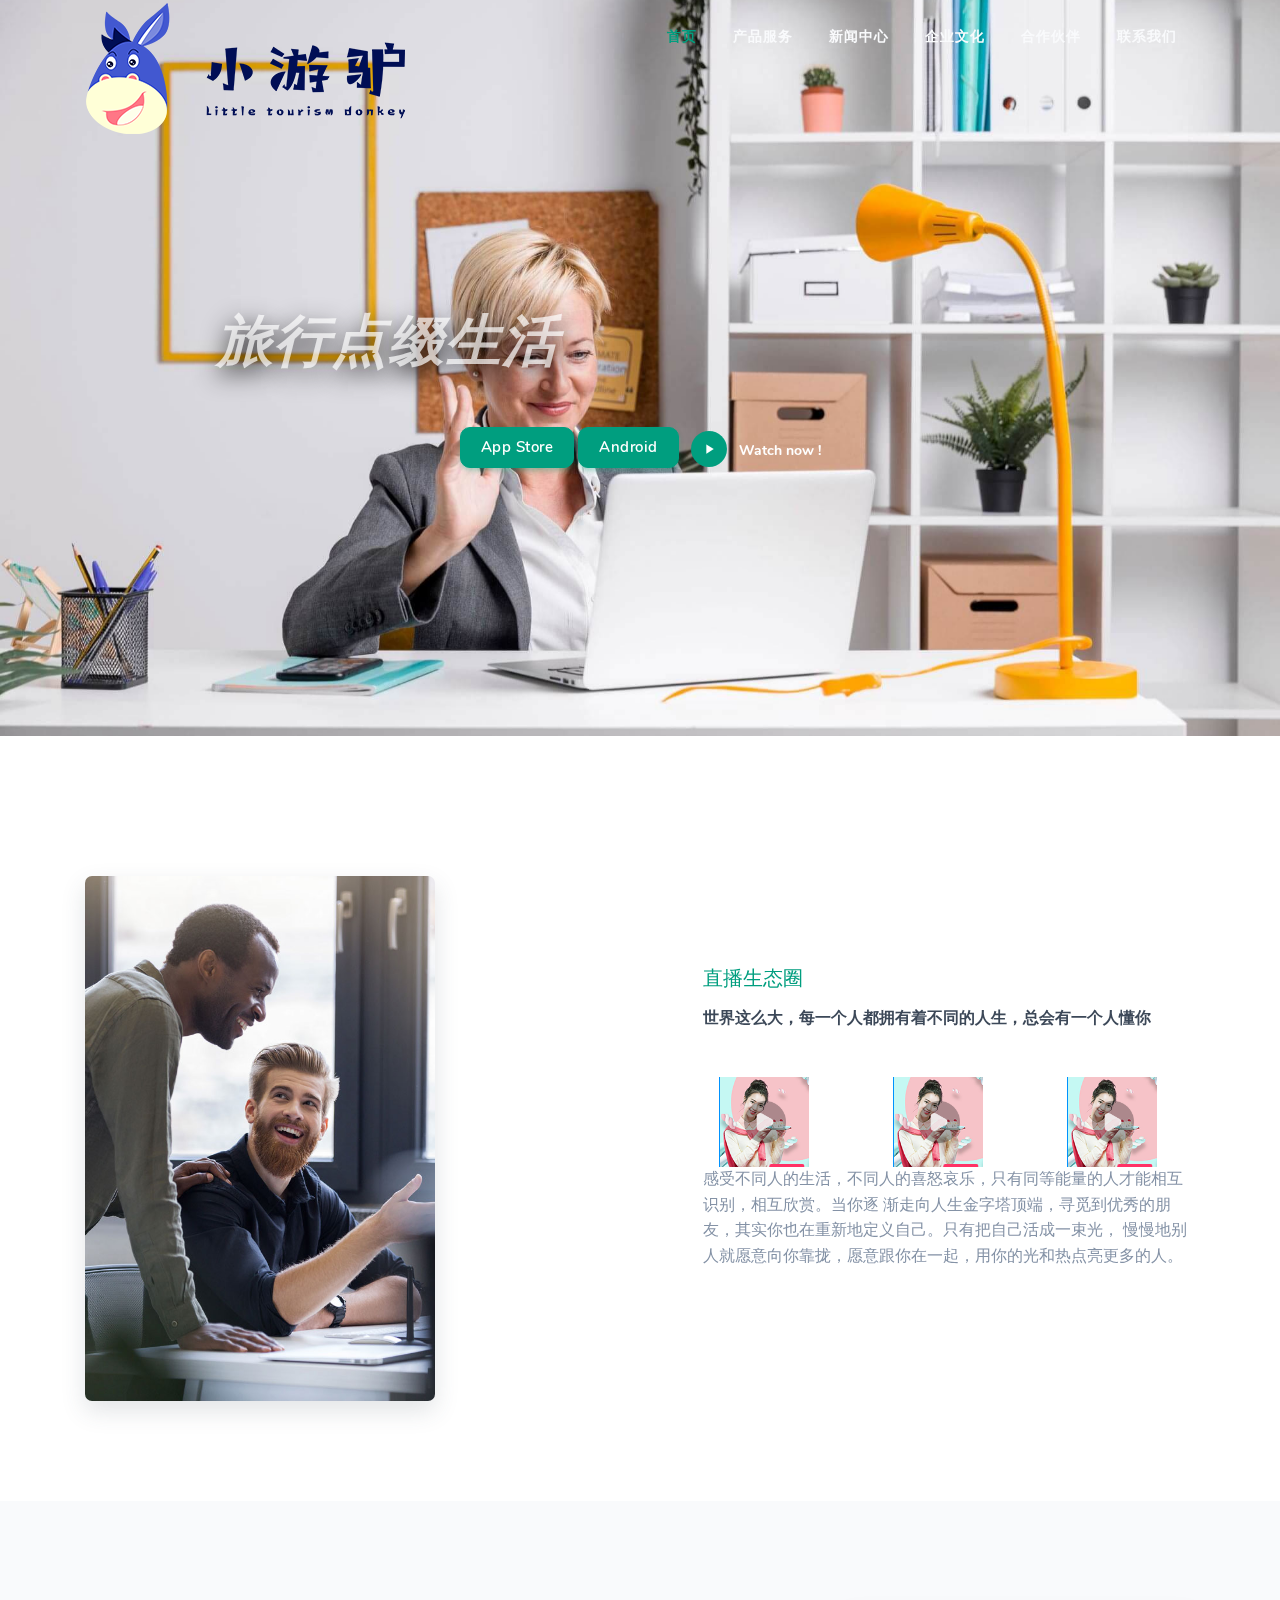
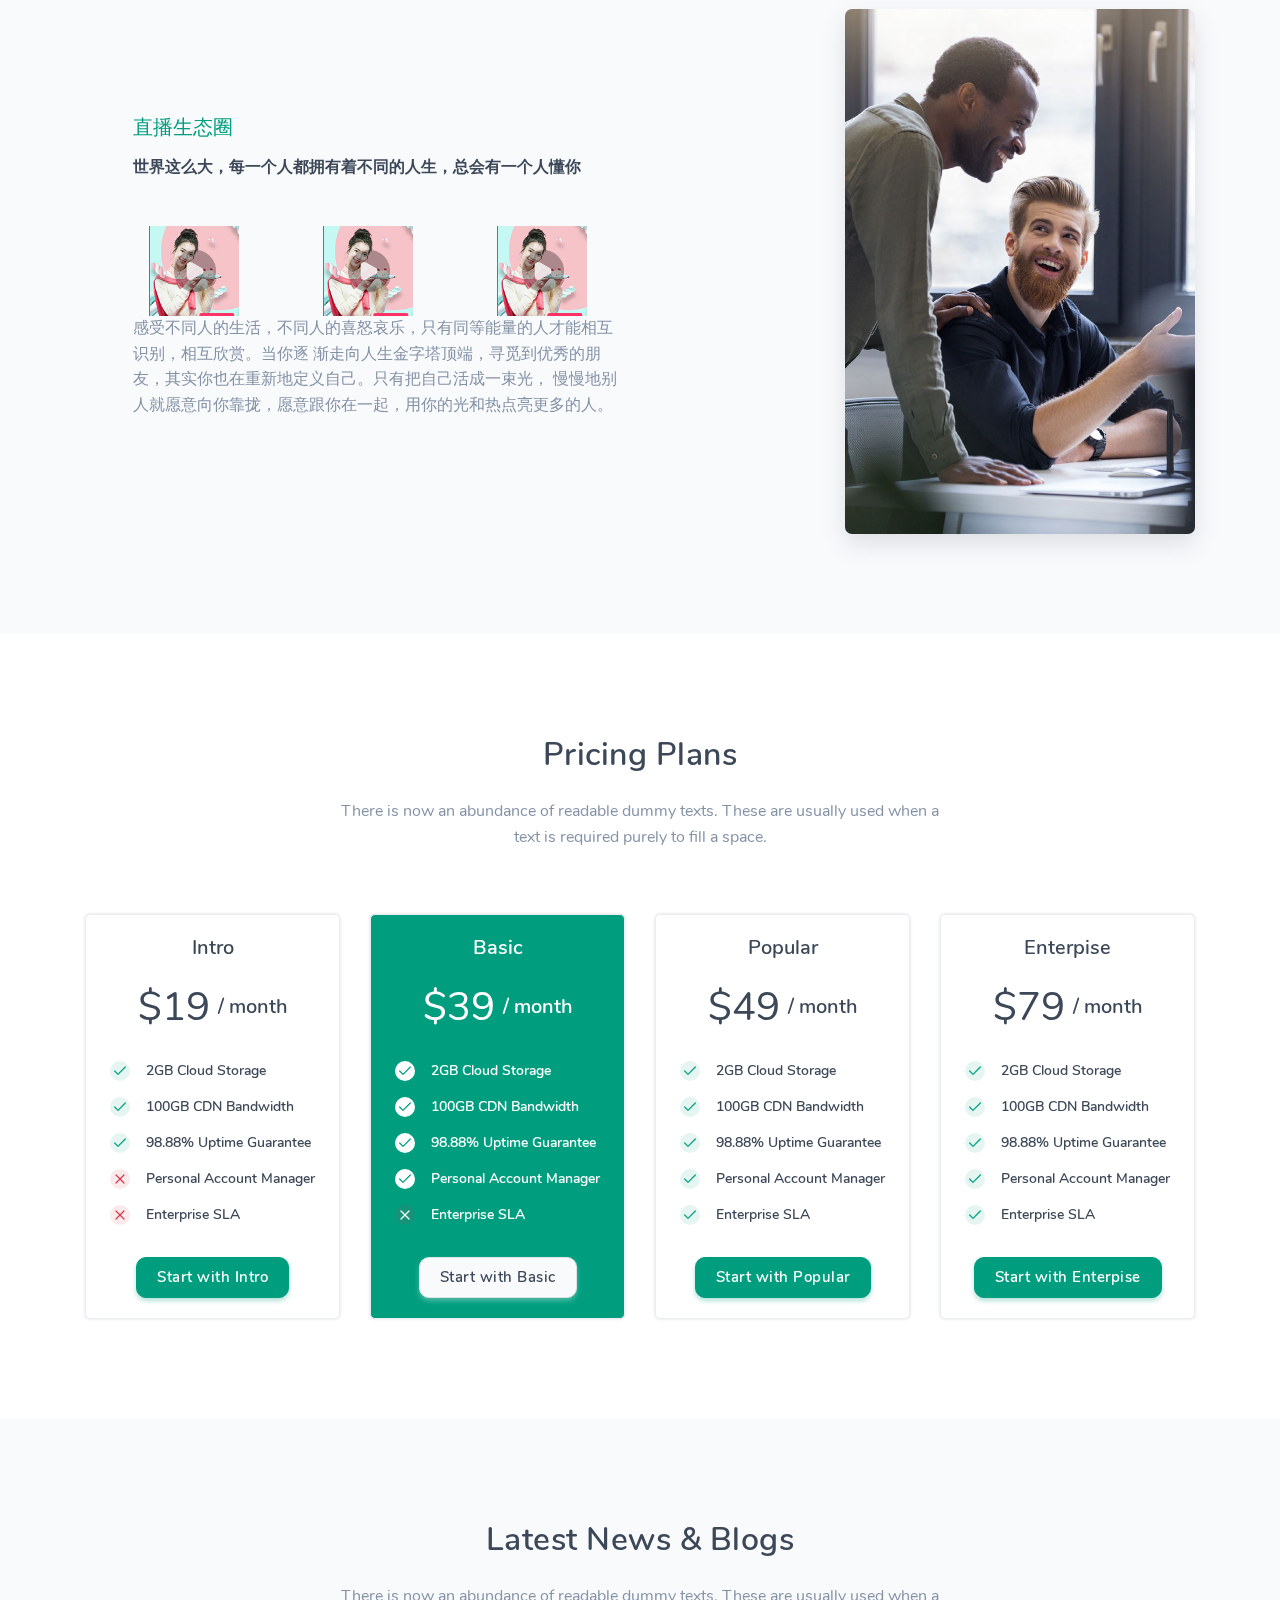
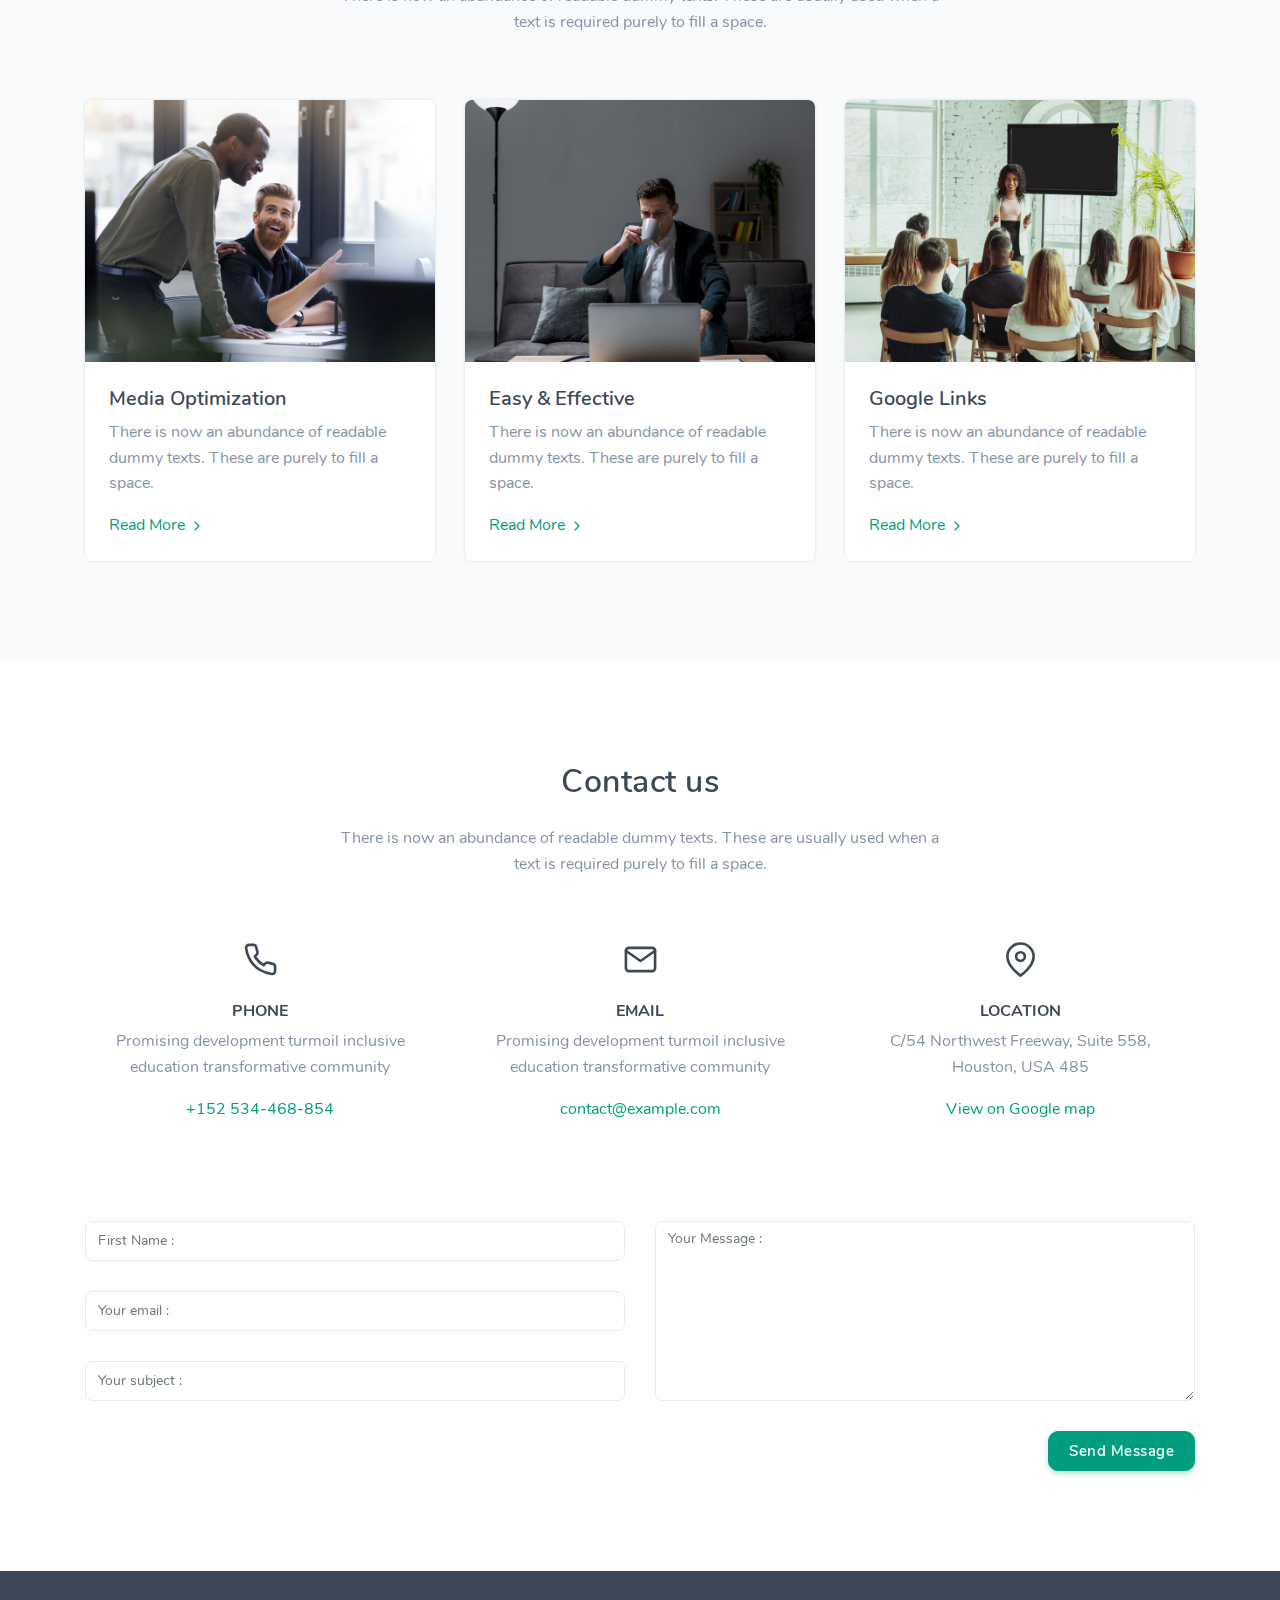
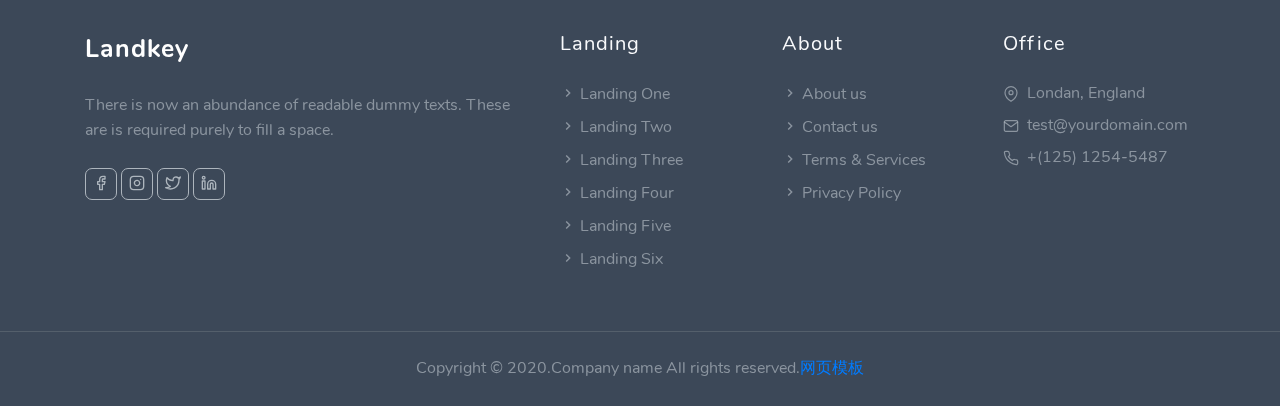
==== index.html @ 88330079 "init" ====
﻿<!DOCTYPE html>
<html lang="en">

<head>
<meta charset="utf-8" />
<title>Landkey</title>
<meta name="viewport" content="width=device-width, initial-scale=1.0">
<!-- favicon -->
<link rel="shortcut icon" href="images/favicon.ico">
<!-- Bootstrap css -->
<link href="static/css/bootstrap.min.css" rel="stylesheet" type="text/css" />
<!-- 图标库 -->
<link href="static/css/materialdesignicons.min.css" rel="stylesheet" type="text/css" />
<link rel="stylesheet" href="static/css/unicons.css" />
<!-- Pe7 Icon -->
<link rel="stylesheet" type="text/css" href="static/css/pe-icon-7.css">
<!-- Icons -->
<link href="static/css/magnific-popup.css" rel="stylesheet" type="text/css" />
<!-- Main css File -->
<link href="static/css/style.css" rel="stylesheet" type="text/css" />
<link href="static/css/default.css" rel="stylesheet" id="color-opt">

</head>

<body>
<!-- Navbar STart -->
<header id="topnav" class="defaultscroll sticky">
	<div class="container">
		<!-- Logo container-->
		<div>
			<a class="logo" href="index.html" target="_blank">
				<!-- Landkey -->
				<img src="static/images/logo@2x.png" alt="" srcset="">
			</a>
		</div>                 
		<!-- End Logo container-->
		<div class="menu-extras">
			<div class="menu-item">
				<!-- Mobile menu toggle-->
				<a class="navbar-toggle">
					<div class="lines">
						<span></span>
						<span></span>
						<span></span>
					</div>
				</a>
				<!-- End mobile menu toggle-->
			</div>
		</div>

		<div id="navigation">
			<!-- Navigation Menu-->   
			<ul class="navigation-menu nav-light">
				<li class="has-submenu active">
					<a href="#home">首页</a>
				</li>
				<li class="has-submenu">
					<a href="#service">产品服务</a>
				</li>
				<li class="has-submenu">
					<a href="#price">新闻中心</a>
				</li>
				<li class="has-submenu">
					<a href="#blog">企业文化</a>
				</li>
				<li class="has-submenu">
					<a href="#contact">合作伙伴</a>
				</li>
				<li class="has-submenu">
					<a href="#contact">联系我们</a>
				</li>
			</ul><!--end navigation menu-->
		</div><!--end navigation-->
	</div><!--end container-->
</header><!--end header-->
<!-- Navbar End -->

<!-- Start Home -->
<section class="bg-half-260 d-table w-100" data-jarallax='{"speed": 0.5}' style="background: url('static/images/bg5.jpg') center center;" id="home">
	<!-- <div class="bg-overlay"></div> -->
	<div class="container">
		<div class="row mt-5 justify-content-center">
			<div class="col-12">
				<div class="title-heading text-center text-white">
					<h4 class="display-4 letter-spacing font-weight-bold mb-3" style="width: 606px;
					height: 95px;
					font-size: 96px;
					font-family: Microsoft YaHei;
					font-weight: bold;
					font-style: italic;
					color: rgba(255, 255, 255, 0.7);
					text-shadow: 0px 8px 24px rgba(4, 0, 0, 0.85);">旅行点缀生活</h4>
					<!-- <p class="para-desc mx-auto" style="width: 606px;
					height: 95px;
					font-size: 96px;
					font-family: Microsoft YaHei;
					font-weight: bold;
					font-style: italic;
					color: rgba(255, 255, 255, 0.7);
					text-shadow: 0px 8px 24px rgba(4, 0, 0, 0.85);">旅行点缀生活</p> -->

					<div class="watch-video mt-4">
						<a href="#about" class="btn btn-primary mb-2" style="background-color: aqua;">App Store</a>
						<a href="#about" class="btn btn-primary mb-2">Android</a>
						<a href="#" class="video-play-icon watch text-white font-weight-bold mb-2 ml-2"><i class="mdi mdi-play play-icon-circle text-center d-inline-block mr-2 rounded-circle text-white position-relative play play-iconbar"></i> Watch now !</a>
					</div>
				</div>
			</div><!--end col-->
		</div><!--end row-->
	</div><!--end container-->
</section><!--end section-->
<!-- End Home -->



<!-- About Start -->
<section class="section" id="about">
	<div class="container">
		<div class="row align-items-center">
			<div class="col-lg-6 col-md-6 order-2 order-md-1 mt-4 pt-2 mt-sm-0 opt-sm-0">
				<div class="row align-items-center">
					<div class="col-lg-8 col-md-8 col-8">
						<div class="row">    
							<div class="col-lg-12 col-md-12 mt-4 pt-2">
								<div class="card work-desk rounded border-0 shadow-lg overflow-hidden">
									<img src="static/picture/ab02.jpg" class="img-fluid" alt="Image">
								</div>
							</div><!--end col-->
						</div><!--end row-->
					</div><!--end col-->


				</div><!--end row-->
			</div><!--end col-->

			<div class="col-lg-6 col-md-6 col-12 order-1 order-md-2">
				<div class="section-title ml-lg-5">
					<h5 class="text-primary font-weight-normal mb-3">直播生态圈</h5>
					<h6 class="mb-4">世界这么大，每一个人都拥有着不同的人生，总会有一个人懂你</h6>
					
					
					<div class="row align-items-center">
						<div class="col-lg-4 mt-4 ">
							<div class="media align-items-center">
								<img class="ml-3 mb-0" src="static/images/p1.png" alt="" srcset="">
							</div>
						</div>
						<div class="col-lg-4 mt-4 ">
							<div class="media align-items-center">
								<img class="ml-3 mb-0" src="static/images/p1.png" alt="" srcset="">
							</div>
						</div>
						<div class="col-lg-4 mt-4 ">
							<div class="media align-items-center">
								<img class="ml-3 mb-0" src="static/images/p1.png" alt="" srcset="">
							</div>
						</div>
					</div>
					<p class="text-muted mb-0">感受不同人的生活，不同人的喜怒哀乐，只有同等能量的人才能相互识别，相互欣赏。当你逐 渐走向人生金字塔顶端，寻觅到优秀的朋友，其实你也在重新地定义自己。只有把自己活成一束光， 慢慢地别人就愿意向你靠拢，愿意跟你在一起，用你的光和热点亮更多的人。</p>
				</div>
			</div><!--end col-->
		</div><!--enr row-->
	</div><!--end container-->
</section>
<!-- End About -->

<!-- Services Start -->
<section class="section bg-light" id="service">
	<div class="container">
		<div class="row align-items-center">
			<div class="col-lg-6 col-md-6 col-12 order-2 order-md-1">
				<div class="section-title ml-lg-5">
					<h5 class="text-primary font-weight-normal mb-3">直播生态圈</h5>
					<h6 class="mb-4">世界这么大，每一个人都拥有着不同的人生，总会有一个人懂你</h6>
					<div class="row align-items-center">
						<div class="col-lg-4 mt-4 ">
							<div class="media align-items-center">
								<img class="ml-3 mb-0" src="static/images/p1.png" alt="" srcset="">
							</div>
						</div>
						<div class="col-lg-4 mt-4 ">
							<div class="media align-items-center">
								<img class="ml-3 mb-0" src="static/images/p1.png" alt="" srcset="">
							</div>
						</div>
						<div class="col-lg-4 mt-4 ">
							<div class="media align-items-center">
								<img class="ml-3 mb-0" src="static/images/p1.png" alt="" srcset="">
							</div>
						</div>
					</div>
					<p class="text-muted mb-0">感受不同人的生活，不同人的喜怒哀乐，只有同等能量的人才能相互识别，相互欣赏。当你逐 渐走向人生金字塔顶端，寻觅到优秀的朋友，其实你也在重新地定义自己。只有把自己活成一束光， 慢慢地别人就愿意向你靠拢，愿意跟你在一起，用你的光和热点亮更多的人。</p>
				</div>
			</div><!--end col-->

			<div class="offset-2 col-lg-4 col-md-4 order-1 order-md-2 mt-4 pt-2 mt-sm-0 opt-sm-0">

				<div class="card work-desk rounded border-0 shadow-lg overflow-hidden">
					<img src="static/picture/ab02.jpg" class="img-fluid" alt="Image">
				</div>

			</div><!--end col-->
		</div><!--enr row-->
	</div><!--end container-->
</section><!--end section-->
<!-- Services End -->

<!-- Start Pricing -->
<section class="section" id="price">
	<div class="container">
		<div class="row justify-content-center">
			<div class="col-12">
				<div class="section-title text-center mb-4 pb-2">
					<h4 class="title mb-4">Pricing Plans</h4>
					<p class="text-muted para-desc mx-auto mb-0">There is now an abundance of readable dummy texts. These are usually used when a text is required purely to fill a space.</p>
				</div>
			</div><!--end col-->
		</div><!--end row-->

		<div class="row">
			<div class="col-lg-3 col-md-6 col-12 mt-4 pt-2" data-aos="fade-up" data-aos-delay="100">
				<div class="card card-body align-items-center shadow">

					<div class="text-center mb-1">
						<h5 class="mb-3">Intro</h5>
						<div class="d-flex align-items-center mb-1">
							<!--<span class="h5 mb-0 mr-2">$</span>-->
							<span class="display-5 mb-0 text-dark mr-2">$19</span>
							<span class="h5 align-self-center mb-0">/ month</span>
						</div>
					</div>
					<ul class="list-unstyled p-0">
						<li class="my-3">
							<div class="d-flex align-items-center">
								<div class="rounded-circle bg-success-alt check-icon text-center">
									<i data-feather="check" class="fea icon-sm text-primary font-weight-bold"></i>
								</div>
								<h6 class="mb-0 ml-3 font-14">2GB Cloud Storage</h6>
							</div>
						</li>
						<li class="my-3">
							<div class="d-flex align-items-center">
								<div class="rounded-circle bg-success-alt text-center">
									<i data-feather="check" class="fea icon-sm text-primary"></i>
								</div>
								<h6 class="mb-0 ml-3 font-14">100GB CDN Bandwidth</h6>
							</div>
						</li>
						<li class="my-3">
							<div class="d-flex align-items-center">
								<div class="rounded-circle bg-success-alt text-center">
									<i data-feather="check" class="fea icon-sm text-primary"></i>
								</div>
								<h6 class="mb-0 ml-3 font-14">98.88% Uptime Guarantee</h6>
							</div>
						</li>
						<li class="my-3 opacity-50">
							<div class="d-flex align-items-center">
								<div class="rounded-circle bg-danger-alt text-center">
									<i data-feather="x" class="fea icon-sm text-danger"></i>
								</div>
								<h6 class="mb-0 ml-3 font-14">Personal Account Manager</h6>
							</div>
						</li>
						<li class="my-3 opacity-50">
							<div class="d-flex align-items-center">
								<div class="rounded-circle bg-danger-alt text-center">
									<i data-feather="x" class="fea icon-sm text-danger"></i>
								</div>
								<h6 class="mb-0 ml-3 font-14">Enterprise SLA</h6>
							</div>
						</li>
					</ul>
					<a href="#" class="btn btn-primary">Start with Intro</a>
				</div>
			</div>


			<div class="col-lg-3 col-md-6 col-12 mt-4 pt-2" data-aos="fade-up" data-aos-delay="100">
				<div class="card card-body align-items-center shadow bg-primary">

					<div class="text-center mb-1 text-white">
						<h5 class="mb-3">Basic</h5>
						<div class="d-flex align-items-center mb-1">
							<!--<span class="h5 mb-0 mr-2">$</span>-->
							<span class="display-5 mb-0 text-white mr-2">$39</span>
							<span class="h5 align-self-center mb-0">/ month</span>
						</div>
					</div>
					<ul class="list-unstyled p-0 text-white">
						<li class="my-3">
							<div class="d-flex align-items-center">
								<div class="rounded-circle bg-success-alt bg-white-alt check-icon text-center">
									<i data-feather="check" class="fea icon-sm text-primary font-weight-bold"></i>
								</div>
								<h6 class="mb-0 ml-3 font-14">2GB Cloud Storage</h6>
							</div>
						</li>
						<li class="my-3">
							<div class="d-flex align-items-center">
								<div class="rounded-circle bg-success-alt bg-white-alt text-center">
									<i data-feather="check" class="fea icon-sm text-primary"></i>
								</div>
								<h6 class="mb-0 ml-3 font-14">100GB CDN Bandwidth</h6>
							</div>
						</li>
						<li class="my-3">
							<div class="d-flex align-items-center">
								<div class="rounded-circle bg-success-alt bg-white-alt text-center">
									<i data-feather="check" class="fea icon-sm text-primary"></i>
								</div>
								<h6 class="mb-0 ml-3 font-14">98.88% Uptime Guarantee</h6>
							</div>
						</li>
						<li class="my-3 opacity-50">
							<div class="d-flex align-items-center">
								<div class="rounded-circle bg-success-alt bg-white-alt text-center">
									<i data-feather="check" class="fea icon-sm text-primary"></i>
								</div>
								<h6 class="mb-0 ml-3 font-14">Personal Account Manager</h6>
							</div>
						</li>
						<li class="my-3 opacity-50">
							<div class="d-flex align-items-center">
								<div class="rounded-circle bg-danger-alt text-center">
									<i data-feather="x" class="fea icon-sm text-white"></i>
								</div>
								<h6 class="mb-0 ml-3 font-14">Enterprise SLA</h6>
							</div>
						</li>
					</ul>
					<a href="#" class="btn btn-light">Start with Basic</a>
				</div>
			</div>

			<div class="col-lg-3 col-md-6 col-12 mt-4 pt-2" data-aos="fade-up" data-aos-delay="100">
				<div class="card card-body align-items-center shadow">

					<div class="text-center mb-1">
						<h5 class="mb-3">Popular</h5>
						<div class="d-flex align-items-center mb-1">
							<!--<span class="h5 mb-0 mr-2">$</span>-->
							<span class="display-5 mb-0 text-dark mr-2">$49</span>
							<span class="h5 align-self-center mb-0">/ month</span>
						</div>
					</div>
					<ul class="list-unstyled p-0">
						<li class="my-3">
							<div class="d-flex align-items-center">
								<div class="rounded-circle bg-success-alt check-icon text-center">
									<i data-feather="check" class="fea icon-sm text-primary"></i>
								</div>
								<h6 class="mb-0 ml-3 font-14">2GB Cloud Storage</h6>
							</div>
						</li>
						<li class="my-3">
							<div class="d-flex align-items-center">
								<div class="rounded-circle bg-success-alt text-center">
									<i data-feather="check" class="fea icon-sm text-primary"></i>
								</div>
								<h6 class="mb-0 ml-3 font-14">100GB CDN Bandwidth</h6>
							</div>
						</li>
						<li class="my-3">
							<div class="d-flex align-items-center">
								<div class="rounded-circle bg-success-alt text-center">
									<i data-feather="check" class="fea icon-sm text-primary"></i>
								</div>
								<h6 class="mb-0 ml-3 font-14">98.88% Uptime Guarantee</h6>
							</div>
						</li>
						<li class="my-3 opacity-50">
							<div class="d-flex align-items-center">
								<div class="rounded-circle bg-success-alt text-center">
									<i data-feather="check" class="fea icon-sm text-primary"></i>
								</div>
								<h6 class="mb-0 ml-3 font-14">Personal Account Manager</h6>
							</div>
						</li>
						<li class="my-3 opacity-50">
							<div class="d-flex align-items-center">
								<div class="rounded-circle bg-success-alt text-center">
									<i data-feather="check" class="fea icon-sm text-primary"></i>
								</div>
								<h6 class="mb-0 ml-3 font-14">Enterprise SLA</h6>
							</div>
						</li>
					</ul>
					<a href="#" class="btn btn-primary">Start with Popular</a>
				</div>
			</div>

			<div class="col-lg-3 col-md-6 col-12 mt-4 pt-2" data-aos="fade-up" data-aos-delay="100">
				<div class="card card-body align-items-center shadow">

					<div class="text-center mb-1">
						<h5 class="mb-3">Enterpise</h5>
						<div class="d-flex align-items-center mb-1">
							<!--<span class="h5 mb-0 mr-2">$</span>-->
							<span class="display-5 mb-0 text-dark mr-2">$79</span>
							<span class="h5 align-self-center mb-0">/ month</span>
						</div>
					</div>
					<ul class="list-unstyled p-0">
						<li class="my-3">
							<div class="d-flex align-items-center">
								<div class="rounded-circle bg-success-alt check-icon text-center">
									<i data-feather="check" class="fea icon-sm text-primary"></i>
								</div>
								<h6 class="mb-0 ml-3 font-14">2GB Cloud Storage</h6>
							</div>
						</li>
						<li class="my-3">
							<div class="d-flex align-items-center">
								<div class="rounded-circle bg-success-alt text-center">
									<i data-feather="check" class="fea icon-sm text-primary"></i>
								</div>
								<h6 class="mb-0 ml-3 font-14">100GB CDN Bandwidth</h6>
							</div>
						</li>
						<li class="my-3">
							<div class="d-flex align-items-center">
								<div class="rounded-circle bg-success-alt text-center">
									<i data-feather="check" class="fea icon-sm text-primary"></i>
								</div>
								<h6 class="mb-0 ml-3 font-14">98.88% Uptime Guarantee</h6>
							</div>
						</li>
						<li class="my-3 opacity-50">
							<div class="d-flex align-items-center">
								<div class="rounded-circle bg-success-alt text-center">
									<i data-feather="check" class="fea icon-sm text-primary"></i>
								</div>
								<h6 class="mb-0 ml-3 font-14">Personal Account Manager</h6>
							</div>
						</li>
						<li class="my-3 opacity-50">
							<div class="d-flex align-items-center">
								<div class="rounded-circle bg-success-alt text-center">
									<i data-feather="check" class="fea icon-sm text-primary"></i>
								</div>
								<h6 class="mb-0 ml-3 font-14">Enterprise SLA</h6>
							</div>
						</li>
					</ul>
					<a href="#" class="btn btn-primary">Start with Enterpise</a>
				</div>
			</div>
			
		</div><!--end row-->
	</div><!--end container-->
</section><!--end section-->
<!-- Start Pricing -->

<!-- Start Blog -->
<section class="section bg-light" id="blog">
	<div class="container">
		<div class="row justify-content-center">
			<div class="col-12">
				<div class="section-title text-center mb-4 pb-2">
					<h4 class="title mb-4">Latest News & Blogs</h4>
					<p class="text-muted para-desc mx-auto mb-0">There is now an abundance of readable dummy texts. These are usually used when a text is required purely to fill a space.</p>
				</div>
			</div><!--end col-->
		</div><!--end row-->

		<div class="row">
			<div class="col-lg-4 col-md-6 col-12 mt-4 pt-2">
				<div class="card blog-post border-0 shadow rounded position-relative overflow-hidden">
					<img src="static/picture/01.jpg" class="img-fluid" alt="">
					<div class="card-body content p-4 bg-white">
						<h5><a href="javascript:void(0)" class="card-title title text-dark">Media Optimization</a></h5>
						<p class="text-muted">There is now an abundance of readable dummy texts. These are purely to fill a space.</p>
						<a href="javascript:void(0)" class="text-primary">Read More <i data-feather="chevron-right" class="fea icon-sm"></i></a>
					</div>
				</div>
			</div><!--end col-->
			
			<div class="col-lg-4 col-md-6 col-12 mt-4 pt-2">
				<div class="card blog-post border-0 shadow rounded position-relative overflow-hidden">
					<img src="static/picture/02.jpg" class="img-fluid" alt="">
					<div class="card-body content p-4 bg-white">
						<h5><a href="javascript:void(0)" class="card-title title text-dark">Easy & Effective</a></h5>
						<p class="text-muted">There is now an abundance of readable dummy texts. These are purely to fill a space.</p>
						<a href="javascript:void(0)" class="text-primary">Read More <i data-feather="chevron-right" class="fea icon-sm"></i></a>
					</div>
				</div>
			</div><!--end col-->
			
			<div class="col-lg-4 col-md-6 col-12 mt-4 pt-2">
				<div class="card blog-post border-0 shadow rounded position-relative overflow-hidden">
					<img src="static/picture/03.jpg" class="img-fluid" alt="">
					<div class="card-body content p-4 bg-white">
						<h5><a href="javascript:void(0)" class="card-title title text-dark">Google Links</a></h5>
						<p class="text-muted">There is now an abundance of readable dummy texts. These are purely to fill a space.</p>
						<a href="javascript:void(0)" class="text-primary">Read More <i data-feather="chevron-right" class="fea icon-sm"></i></a>
					</div>
				</div>
			</div><!--end col-->
		</div><!--end row-->
	</div><!--end container-->
</section><!--end section-->
<!-- End Blog -->

<!-- Start COntact -->
<section class="section" id="contact">
	<div class="container">
		<div class="row justify-content-center">
			<div class="col-12">
				<div class="section-title text-center mb-4 pb-2">
					<h4 class="title mb-4">Contact us</h4>
					<p class="text-muted para-desc mx-auto mb-0">There is now an abundance of readable dummy texts. These are usually used when a text is required purely to fill a space.</p>
				</div>
			</div><!--end col-->
		</div><!--end row-->

		<div class="row">
			<div class="col-md-4 mt-4 pt-2">
				<div class="contact-detail text-center">
					<div class="icon">
						<i data-feather="phone" class="fea icon-md"></i>
					</div>
					<div class="content mt-4">
						<h6 class="title text-uppercase font-weight-bold">Phone</h6>
						<p class="text-muted">Promising development turmoil inclusive education transformative community</p>
						<a href="tel:+152534-468-854" class="text-primary">+152 534-468-854</a>
					</div>  
				</div>
			</div><!--end col-->
			
			<div class="col-md-4 mt-4 pt-2">
				<div class="contact-detail text-center">
					<div class="icon">
						<i data-feather="mail" class="fea icon-md"></i>
					</div>
					<div class="content mt-4">
						<h6 class="title text-uppercase font-weight-bold">Email</h6>
						<p class="text-muted">Promising development turmoil inclusive education transformative community</p>
						<a href="mailto:contact@example.com" class="text-primary">contact@example.com</a>
					</div>  
				</div>
			</div><!--end col-->
			
			<div class="col-md-4 mt-4 pt-2">
				<div class="contact-detail text-center">
					<div class="icon">
						<i data-feather="map-pin" class="fea icon-md"></i>
					</div>
					<div class="content mt-4">
						<h6 class="title text-uppercase font-weight-bold">Location</h6>
						<p class="text-muted">C/54 Northwest Freeway, Suite 558, <br>Houston, USA 485</p>
						<a href="" class="video-play-icon text-primary">View on Google map</a>
					</div>  
				</div>
			</div><!--end col-->
		</div><!--end row-->
	</div><!--end container-->
	
	<div class="container mt-100 mt-60">
		<div class="row justify-content-center">
			<div class="col-lg-12">
				<div class="custom-form mb-sm-30">
					<div id="message"></div>
					<form method="post" action="php/contact.php" name="contact-form" id="contact-form">
						<div class="row">
							<div class="col-lg-6">
								<div class="row">
									<div class="col-lg-12 col-md-6">
										<div class="form-group">
											<input name="name" id="name" type="text" class="form-control border rounded" placeholder="First Name :">
										</div>
									</div><!--end col-->
									<div class="col-lg-12 col-md-6">
										<div class="form-group">
											<input name="email" id="email2" type="email" class="form-control border rounded" placeholder="Your email :">
										</div> 
									</div><!--end col-->
									<div class="col-lg-12">
										<div class="form-group">
											<input name="subject" id="subject" class="form-control border rounded" placeholder="Your subject :">
										</div>                                                                               
									</div><!--end col-->
								</div><!--end row-->
							</div><!--end col-->

							<div class="col-lg-6">
								<div class="form-group">
									<textarea name="comments" id="comments" rows="4" class="form-control border rounded" placeholder="Your Message :"></textarea>
								</div>
							</div><!--end col-->
						</div><!--end row-->
						<div class="row">
							<div class="col-sm-12 text-right">
								<input type="submit" id="submit" name="send" class="submitBnt btn btn-primary" value="Send Message">
								<div id="simple-msg"></div>
							</div><!--end col-->
						</div><!--end row-->
					</form><!--end form-->
				</div><!--end custom-form-->
			</div><!--end col-->
		</div><!--end row-->
	</div><!--end container-->
</section><!--end section-->
<!-- End COntact -->

<!-- Start Footer -->
<footer class="bg-dark">
	<div class="container">
		<div class="row">
			<div class="col-lg-5 col-md-12">
				<a class="logo-footer text-white" href="#">
					Landkey
				</a>
				<p class="mt-4">There is now an abundance of readable dummy texts. These are is required purely to fill a space.</p>
				<ul class="list-unstyled social-icon social mb-0 mt-4">
					<li class="list-inline-item"><a href="javascript:void(0)" class="rounded"><i data-feather="facebook" class="fea icon-sm fea-social"></i></a></li>
					<li class="list-inline-item"><a href="javascript:void(0)" class="rounded"><i data-feather="instagram" class="fea icon-sm fea-social"></i></a></li>
					<li class="list-inline-item"><a href="javascript:void(0)" class="rounded"><i data-feather="twitter" class="fea icon-sm fea-social"></i></a></li>
					<li class="list-inline-item"><a href="javascript:void(0)" class="rounded"><i data-feather="linkedin" class="fea icon-sm fea-social"></i></a></li>
				</ul><!--end icon-->
			</div>

			<div class="col-lg-7 col-12">
				<div class="row">
					<div class="col-lg-4 col-md-4 col-12 mt-4 pt-2 mt-lg-0 pt-lg-0">
						<h5 class="text-light footer-head font-weight-normal mb-0">Landing</h5>
						<ul class="list-unstyled footer-list mt-4">
							<li><a href="javascript:void(0)" class="text-foot"><i class="mdi mdi-chevron-right mr-1"></i>Landing One</a></li>
							<li><a href="javascript:void(0)" class="text-foot"><i class="mdi mdi-chevron-right mr-1"></i>Landing Two</a></li>
							<li><a href="javascript:void(0)" class="text-foot"><i class="mdi mdi-chevron-right mr-1"></i>Landing Three</a></li>
							<li><a href="javascript:void(0)" class="text-foot"><i class="mdi mdi-chevron-right mr-1"></i>Landing Four</a></li>
							<li><a href="javascript:void(0)" class="text-foot"><i class="mdi mdi-chevron-right mr-1"></i>Landing Five</a></li>
							<li><a href="javascript:void(0)" class="text-foot"><i class="mdi mdi-chevron-right mr-1"></i>Landing Six</a></li>
						</ul>
					</div>
					
					<div class="col-lg-4 col-md-4 col-12 mt-4 pt-2 mt-lg-0 pt-lg-0">
						<h5 class="text-light footer-head font-weight-normal mb-0">About</h5>
						<ul class="list-unstyled footer-list mt-4">
							<li><a href="javascript:void(0)" class="text-foot"><i class="mdi mdi-chevron-right mr-1"></i>About us</a></li>
							<li><a href="javascript:void(0)" class="text-foot"><i class="mdi mdi-chevron-right mr-1"></i>Contact us</a></li>
							<li><a href="javascript:void(0)" class="text-foot"><i class="mdi mdi-chevron-right mr-1"></i>Terms & Services</a></li>
							<li><a href="javascript:void(0)" class="text-foot"><i class="mdi mdi-chevron-right mr-1"></i>Privacy Policy</a></li>
						</ul>
					</div>
					
					<div class="col-lg-4 col-md-4 col-12 mt-4 pt-2 mt-lg-0 pt-lg-0">
						<h5 class="text-light footer-head font-weight-normal mb-0">Office</h5>
						<ul class="list-unstyled footer-list mt-4">
							<li><i data-feather="map-pin" class="fea icon-sm mr-2"></i><a href="javascript:void(0)" class="text-foot">Londan, England</a></li>
							<li><i data-feather="mail" class="fea icon-sm mr-2"></i><a href="mailto:contact@example.com" class="text-foot">test@yourdomain.com</a></li>
							<li><i data-feather="phone" class="fea icon-sm mr-2"></i><a href="tel:+152534-468-854" class="text-foot">+(125) 1254-5487</a></li>
						</ul>
					</div>
				</div>
			</div>
		</div>
	</div>
</footer>
<footer class="bg-dark footer-bar py-4">
	<div class="container">
		<div class="row justify-content-center">
			<div class="col-12 text-center">
				<p class="foot-color mb-0">Copyright &copy; 2020.Company name All rights reserved.<a target="_blank" href="http://sc.chinaz.com/moban/">&#x7F51;&#x9875;&#x6A21;&#x677F;</a></p>
			</div>
		</div>
	</div>
</footer>
<!-- End Footer -->

<!-- Back to top -->
<a href="#" class="back-to-top rounded text-center" id="back-to-top"> 
	<i class="mdi mdi-chevron-up d-block"> </i> 
</a>
<!-- Back to top -->

<!-- javascript -->
<script src="static/js/jquery.min.js"></script>
<script src="static/js/bootstrap.bundle.min.js"></script>
<script src="static/js/jquery.easing.min.js"></script>
<script src="static/js/scrollspy.min.js"></script>
<!-- Magnific popup -->
<script src="static/js/jquery.magnific-popup.min.js"></script>
<script src="static/js/magnific.init.js"></script>
<!-- Parallax -->
<script src="static/js/parallax.js"></script>
<!-- 图标库 -->
<script src="static/js/bundle.js"></script>
<script src="static/js/feather.min.js"></script>
<!-- Contact -->
<script src="static/js/contact.js"></script>
<!-- Main Js -->
<script src="static/js/app.js"></script>
</body>
</html>
---- static/css/unicons.css ----
﻿@font-face{font-family:unicons;src:url(../fonts/unicons-0.eot);src:url(../fonts/unicons-0.eot#iefix) format('embedded-opentype'),url(../fonts/unicons-0.woff2) format('woff2'),url(../fonts/unicons-0.woff) format('woff'),url(../fonts/unicons-0.ttf) format('truetype'),url(../fonts/unicons-0.svg#unicons) format('svg');font-weight:400;font-style:normal;unicode-range:U+E800-E81D}@font-face{font-family:unicons;src:url(../fonts/unicons-1.eot);src:url(../fonts/unicons-1.eot#iefix) format('embedded-opentype'),url(../fonts/unicons-1.woff2) format('woff2'),url(../fonts/unicons-1.woff) format('woff'),url(../fonts/unicons-1.ttf) format('truetype'),url(../fonts/unicons-1.svg#unicons) format('svg');font-weight:400;font-style:normal;unicode-range:U+E81E-E83B}@font-face{font-family:unicons;src:url(../fonts/unicons-10.eot);src:url(../fonts/unicons-10.eot#iefix) format('embedded-opentype'),url(../fonts/unicons-10.woff2) format('woff2'),url(../fonts/unicons-10.woff) format('woff'),url(../fonts/unicons-10.ttf) format('truetype'),url(../fonts/unicons-10.svg#unicons) format('svg');font-weight:400;font-style:normal;unicode-range:U+E92C-E949}@font-face{font-family:unicons;src:url(../fonts/unicons-11.eot);src:url(../fonts/unicons-11.eot#iefix) format('embedded-opentype'),url(../fonts/unicons-11.woff2) format('woff2'),url(../fonts/unicons-11.woff) format('woff'),url(../fonts/unicons-11.ttf) format('truetype'),url(../fonts/unicons-11.svg#unicons) format('svg');font-weight:400;font-style:normal;unicode-range:U+E94A-E967}@font-face{font-family:unicons;src:url(../fonts/unicons-12.eot);src:url(../fonts/unicons-12.eot#iefix) format('embedded-opentype'),url(../fonts/unicons-12.woff2) format('woff2'),url(../fonts/unicons-12.woff) format('woff'),url(../fonts/unicons-12.ttf) format('truetype'),url(../fonts/unicons-12.svg#unicons) format('svg');font-weight:400;font-style:normal;unicode-range:U+E968-E985}@font-face{font-family:unicons;src:url(../fonts/unicons-13.eot);src:url(../fonts/unicons-13.eot#iefix) format('embedded-opentype'),url(../fonts/unicons-13.woff2) format('woff2'),url(../fonts/unicons-13.woff) format('woff'),url(../fonts/unicons-13.ttf) format('truetype'),url(../fonts/unicons-13.svg#unicons) format('svg');font-weight:400;font-style:normal;unicode-range:U+E986-E9A3}@font-face{font-family:unicons;src:url(../fonts/unicons-14.eot);src:url(../fonts/unicons-14.eot#iefix) format('embedded-opentype'),url(../fonts/unicons-14.woff2) format('woff2'),url(../fonts/unicons-14.woff) format('woff'),url(../fonts/unicons-14.ttf) format('truetype'),url(../fonts/unicons-14.svg#unicons) format('svg');font-weight:400;font-style:normal;unicode-range:U+E9A4-E9C1}@font-face{font-family:unicons;src:url(../fonts/unicons-15.eot);src:url(../fonts/unicons-15.eot#iefix) format('embedded-opentype'),url(../fonts/unicons-15.woff2) format('woff2'),url(../fonts/unicons-15.woff) format('woff'),url(../fonts/unicons-15.ttf) format('truetype'),url(../fonts/unicons-15.svg#unicons) format('svg');font-weight:400;font-style:normal;unicode-range:U+E9C2-E9DF}@font-face{font-family:unicons;src:url(../fonts/unicons-16.eot);src:url(../fonts/unicons-16.eot#iefix) format('embedded-opentype'),url(../fonts/unicons-16.woff2) format('woff2'),url(../fonts/unicons-16.woff) format('woff'),url(../fonts/unicons-16.ttf) format('truetype'),url(../fonts/unicons-16.svg#unicons) format('svg');font-weight:400;font-style:normal;unicode-range:U+E9E0-E9FD}@font-face{font-family:unicons;src:url(../fonts/unicons-17.eot);src:url(../fonts/unicons-17.eot#iefix) format('embedded-opentype'),url(../fonts/unicons-17.woff2) format('woff2'),url(../fonts/unicons-17.woff) format('woff'),url(../fonts/unicons-17.ttf) format('truetype'),url(../fonts/unicons-17.svg#unicons) format('svg');font-weight:400;font-style:normal;unicode-range:U+E9FE-EA1B}@font-face{font-family:unicons;src:url(../fonts/unicons-18.eot);src:url(../fonts/unicons-18.eot#iefix) format('embedded-opentype'),url(../fonts/unicons-18.woff2) format('woff2'),url(../fonts/unicons-18.woff) format('woff'),url(../fonts/unicons-18.ttf) format('truetype'),url(../fonts/unicons-18.svg#unicons) format('svg');font-weight:400;font-style:normal;unicode-range:U+EA1C-EA39}@font-face{font-family:unicons;src:url(../fonts/unicons-19.eot);src:url(../fonts/unicons-19.eot#iefix) format('embedded-opentype'),url(../fonts/unicons-19.woff2) format('woff2'),url(../fonts/unicons-19.woff) format('woff'),url(../fonts/unicons-19.ttf) format('truetype'),url(../fonts/unicons-19.svg#unicons) format('svg');font-weight:400;font-style:normal;unicode-range:U+EA3A-EA57}@font-face{font-family:unicons;src:url(../fonts/unicons-2.eot);src:url(../fonts/unicons-2.eot#iefix) format('embedded-opentype'),url(../fonts/unicons-2.woff2) format('woff2'),url(../fonts/unicons-2.woff) format('woff'),url(../fonts/unicons-2.ttf) format('truetype'),url(../fonts/unicons-2.svg#unicons) format('svg');font-weight:400;font-style:normal;unicode-range:U+E83C-E859}@font-face{font-family:unicons;src:url(../fonts/unicons-20.eot);src:url(../fonts/unicons-20.eot#iefix) format('embedded-opentype'),url(../fonts/unicons-20.woff2) format('woff2'),url(../fonts/unicons-20.woff) format('woff'),url(../fonts/unicons-20.ttf) format('truetype'),url(../fonts/unicons-20.svg#unicons) format('svg');font-weight:400;font-style:normal;unicode-range:U+EA58-EA75}@font-face{font-family:unicons;src:url(../fonts/unicons-21.eot);src:url(../fonts/unicons-21.eot#iefix) format('embedded-opentype'),url(../fonts/unicons-21.woff2) format('woff2'),url(../fonts/unicons-21.woff) format('woff'),url(../fonts/unicons-21.ttf) format('truetype'),url(../fonts/unicons-21.svg#unicons) format('svg');font-weight:400;font-style:normal;unicode-range:U+EA76-EA93}@font-face{font-family:unicons;src:url(../fonts/unicons-22.eot);src:url(../fonts/unicons-22.eot#iefix) format('embedded-opentype'),url(../fonts/unicons-22.woff2) format('woff2'),url(../fonts/unicons-22.woff) format('woff'),url(../fonts/unicons-22.ttf) format('truetype'),url(../fonts/unicons-22.svg#unicons) format('svg');font-weight:400;font-style:normal;unicode-range:U+EA94-EAB1}@font-face{font-family:unicons;src:url(../fonts/unicons-23.eot);src:url(../fonts/unicons-23.eot#iefix) format('embedded-opentype'),url(../fonts/unicons-23.woff2) format('woff2'),url(../fonts/unicons-23.woff) format('woff'),url(../fonts/unicons-23.ttf) format('truetype'),url(../fonts/unicons-23.svg#unicons) format('svg');font-weight:400;font-style:normal;unicode-range:U+EAB2-EACF}@font-face{font-family:unicons;src:url(../fonts/unicons-24.eot);src:url(../fonts/unicons-24.eot#iefix) format('embedded-opentype'),url(../fonts/unicons-24.woff2) format('woff2'),url(../fonts/unicons-24.woff) format('woff'),url(../fonts/unicons-24.ttf) format('truetype'),url(../fonts/unicons-24.svg#unicons) format('svg');font-weight:400;font-style:normal;unicode-range:U+EAD0-EAED}@font-face{font-family:unicons;src:url(../fonts/unicons-25.eot);src:url(../fonts/unicons-25.eot#iefix) format('embedded-opentype'),url(../fonts/unicons-25.woff2) format('woff2'),url(../fonts/unicons-25.woff) format('woff'),url(../fonts/unicons-25.ttf) format('truetype'),url(../fonts/unicons-25.svg#unicons) format('svg');font-weight:400;font-style:normal;unicode-range:U+EAEE-EB0B}@font-face{font-family:unicons;src:url(../fonts/unicons-26.eot);src:url(../fonts/unicons-26.eot#iefix) format('embedded-opentype'),url(../fonts/unicons-26.woff2) format('woff2'),url(../fonts/unicons-26.woff) format('woff'),url(../fonts/unicons-26.ttf) format('truetype'),url(../fonts/unicons-26.svg#unicons) format('svg');font-weight:400;font-style:normal;unicode-range:U+EB0C-EB29}@font-face{font-family:unicons;src:url(../fonts/unicons-27.eot);src:url(../fonts/unicons-27.eot#iefix) format('embedded-opentype'),url(../fonts/unicons-27.woff2) format('woff2'),url(../fonts/unicons-27.woff) format('woff'),url(../fonts/unicons-27.ttf) format('truetype'),url(../fonts/unicons-27.svg#unicons) format('svg');font-weight:400;font-style:normal;unicode-range:U+EB2A-EB47}@font-face{font-family:unicons;src:url(../fonts/unicons-28.eot);src:url(../fonts/unicons-28.eot#iefix) format('embedded-opentype'),url(../fonts/unicons-28.woff2) format('woff2'),url(../fonts/unicons-28.woff) format('woff'),url(../fonts/unicons-28.ttf) format('truetype'),url(../fonts/unicons-28.svg#unicons) format('svg');font-weight:400;font-style:normal;unicode-range:U+EB48-EB65}@font-face{font-family:unicons;src:url(../fonts/unicons-29.eot);src:url(../fonts/unicons-29.eot#iefix) format('embedded-opentype'),url(../fonts/unicons-29.woff2) format('woff2'),url(../fonts/unicons-29.woff) format('woff'),url(../fonts/unicons-29.ttf) format('truetype'),url(../fonts/unicons-29.svg#unicons) format('svg');font-weight:400;font-style:normal;unicode-range:U+EB66-EB83}@font-face{font-family:unicons;src:url(../fonts/unicons-3.eot);src:url(../fonts/unicons-3.eot#iefix) format('embedded-opentype'),url(../fonts/unicons-3.woff2) format('woff2'),url(../fonts/unicons-3.woff) format('woff'),url(../fonts/unicons-3.ttf) format('truetype'),url(../fonts/unicons-3.svg#unicons) format('svg');font-weight:400;font-style:normal;unicode-range:U+E85A-E877}@font-face{font-family:unicons;src:url(../fonts/unicons-30.eot);src:url(../fonts/unicons-30.eot#iefix) format('embedded-opentype'),url(../fonts/unicons-30.woff2) format('woff2'),url(../fonts/unicons-30.woff) format('woff'),url(../fonts/unicons-30.ttf) format('truetype'),url(../fonts/unicons-30.svg#unicons) format('svg');font-weight:400;font-style:normal;unicode-range:U+EB84-EBA1}@font-face{font-family:unicons;src:url(../fonts/unicons-31.eot);src:url(../fonts/unicons-31.eot#iefix) format('embedded-opentype'),url(../fonts/unicons-31.woff2) format('woff2'),url(../fonts/unicons-31.woff) format('woff'),url(../fonts/unicons-31.ttf) format('truetype'),url(../fonts/unicons-31.svg#unicons) format('svg');font-weight:400;font-style:normal;unicode-range:U+EBA2-EBBF}@font-face{font-family:unicons;src:url(../fonts/unicons-32.eot);src:url(../fonts/unicons-32.eot#iefix) format('embedded-opentype'),url(../fonts/unicons-32.woff2) format('woff2'),url(../fonts/unicons-32.woff) format('woff'),url(../fonts/unicons-32.ttf) format('truetype'),url(../fonts/unicons-32.svg#unicons) format('svg');font-weight:400;font-style:normal;unicode-range:U+EBC0-EBDD}@font-face{font-family:unicons;src:url(../fonts/unicons-33.eot);src:url(../fonts/unicons-33.eot#iefix) format('embedded-opentype'),url(../fonts/unicons-33.woff2) format('woff2'),url(../fonts/unicons-33.woff) format('woff'),url(../fonts/unicons-33.ttf) format('truetype'),url(../fonts/unicons-33.svg#unicons) format('svg');font-weight:400;font-style:normal;unicode-range:U+EBDE-EBFB}@font-face{font-family:unicons;src:url(../fonts/unicons-34.eot);src:url(../fonts/unicons-34.eot#iefix) format('embedded-opentype'),url(../fonts/unicons-34.woff2) format('woff2'),url(../fonts/unicons-34.woff) format('woff'),url(../fonts/unicons-34.ttf) format('truetype'),url(../fonts/unicons-34.svg#unicons) format('svg');font-weight:400;font-style:normal;unicode-range:U+EBFC-EC19}@font-face{font-family:unicons;src:url(../fonts/unicons-35.eot);src:url(../fonts/unicons-35.eot#iefix) format('embedded-opentype'),url(../fonts/unicons-35.woff2) format('woff2'),url(../fonts/unicons-35.woff) format('woff'),url(../fonts/unicons-35.ttf) format('truetype'),url(../fonts/unicons-35.svg#unicons) format('svg');font-weight:400;font-style:normal;unicode-range:U+EC1A-EC37}@font-face{font-family:unicons;src:url(../fonts/unicons-36.eot);src:url(../fonts/unicons-36.eot#iefix) format('embedded-opentype'),url(../fonts/unicons-36.woff2) format('woff2'),url(../fonts/unicons-36.woff) format('woff'),url(../fonts/unicons-36.ttf) format('truetype'),url(../fonts/unicons-36.svg#unicons) format('svg');font-weight:400;font-style:normal;unicode-range:U+EC38-EC55}@font-face{font-family:unicons;src:url(../fonts/unicons-37.eot);src:url(../fonts/unicons-37.eot#iefix) format('embedded-opentype'),url(../fonts/unicons-37.woff2) format('woff2'),url(../fonts/unicons-37.woff) format('woff'),url(../fonts/unicons-37.ttf) format('truetype'),url(../fonts/unicons-37.svg#unicons) format('svg');font-weight:400;font-style:normal;unicode-range:U+EC56-EC6D}@font-face{font-family:unicons;src:url(../fonts/unicons-4.eot);src:url(../fonts/unicons-4.eot#iefix) format('embedded-opentype'),url(../fonts/unicons-4.woff2) format('woff2'),url(../fonts/unicons-4.woff) format('woff'),url(../fonts/unicons-4.ttf) format('truetype'),url(../fonts/unicons-4.svg#unicons) format('svg');font-weight:400;font-style:normal;unicode-range:U+E878-E895}@font-face{font-family:unicons;src:url(../fonts/unicons-5.eot);src:url(../fonts/unicons-5.eot#iefix) format('embedded-opentype'),url(../fonts/unicons-5.woff2) format('woff2'),url(../fonts/unicons-5.woff) format('woff'),url(../fonts/unicons-5.ttf) format('truetype'),url(../fonts/unicons-5.svg#unicons) format('svg');font-weight:400;font-style:normal;unicode-range:U+E896-E8B3}@font-face{font-family:unicons;src:url(../fonts/unicons-6.eot);src:url(../fonts/unicons-6.eot#iefix) format('embedded-opentype'),url(../fonts/unicons-6.woff2) format('woff2'),url(../fonts/unicons-6.woff) format('woff'),url(../fonts/unicons-6.ttf) format('truetype'),url(../fonts/unicons-6.svg#unicons) format('svg');font-weight:400;font-style:normal;unicode-range:U+E8B4-E8D1}@font-face{font-family:unicons;src:url(../fonts/unicons-7.eot);src:url(../fonts/unicons-7.eot#iefix) format('embedded-opentype'),url(../fonts/unicons-7.woff2) format('woff2'),url(../fonts/unicons-7.woff) format('woff'),url(../fonts/unicons-7.ttf) format('truetype'),url(../fonts/unicons-7.svg#unicons) format('svg');font-weight:400;font-style:normal;unicode-range:U+E8D2-E8EF}@font-face{font-family:unicons;src:url(../fonts/unicons-8.eot);src:url(../fonts/unicons-8.eot#iefix) format('embedded-opentype'),url(../fonts/unicons-8.woff2) format('woff2'),url(../fonts/unicons-8.woff) format('woff'),url(../fonts/unicons-8.ttf) format('truetype'),url(../fonts/unicons-8.svg#unicons) format('svg');font-weight:400;font-style:normal;unicode-range:U+E8F0-E90D}@font-face{font-family:unicons;src:url(../fonts/unicons-9.eot);src:url(../fonts/unicons-9.eot#iefix) format('embedded-opentype'),url(../fonts/unicons-9.woff2) format('woff2'),url(../fonts/unicons-9.woff) format('woff'),url(../fonts/unicons-9.ttf) format('truetype'),url(../fonts/unicons-9.svg#unicons) format('svg');font-weight:400;font-style:normal;unicode-range:U+E90E-E92B}[class^=uil-]:before,[class*=" uil-"]:before{font-family:unicons;font-style:normal;font-weight:400;speak:none;display:inline-block;text-decoration:inherit;width:1em;margin-right:.2em;text-align:center;font-variant:normal;text-transform:none;line-height:1em;margin-left:.2em;-webkit-font-smoothing:antialiased;-moz-osx-font-smoothing:grayscale}[class*=uil-].flip-horizontal:before{transform:scaleX(-1)}[class*=uil-].flip-horizontal.rotate-90:before{transform:rotate(90deg) scaleX(-1)}[class*=uil-].flip-horizontal.rotate-180:before{transform:rotate(180deg) scaleX(-1)}[class*=uil-].flip-horizontal.rotate-270:before{transform:rotate(270deg) scaleX(-1)}[class*=uil-].flip-horizontal.flip-vertical:before{transform:scale(-1)}[class*=uil-].flip-horizontal.flip-vertical.rotate-90:before{transform:rotate(90deg) scale(-1)}[class*=uil-].flip-horizontal.flip-vertical.rotate-180:before{transform:rotate(180deg) scale(-1)}[class*=uil-].flip-horizontal.flip-vertical.rotate-270:before{transform:rotate(270deg) scale(-1)}[class*=uil-].flip-vertical:before{transform:scaleY(-1)}[class*=uil-].flip-vertical.rotate-90:before{transform:rotate(90deg) scaleY(-1)}[class*=uil-].flip-vertical.rotate-180:before{transform:rotate(180deg) scaleY(-1)}[class*=uil-].flip-vertical.rotate-270:before{transform:rotate(270deg) scaleY(-1)}[class*=uil-].rotate-90:before{transform:rotate(90deg)}[class*=uil-].rotate-180:before{transform:rotate(180deg)}[class*=uil-].rotate-270:before{transform:rotate(270deg)}.uil-0-plus:before{content:'\e800'}.uil-10-plus:before{content:'\e801'}.uil-12-plus:before{content:'\e802'}.uil-13-plus:before{content:'\e803'}.uil-16-plus:before{content:'\e804'}.uil-17-plus:before{content:'\e805'}.uil-18-plus:before{content:'\e806'}.uil-21-plus:before{content:'\e807'}.uil-3-plus:before{content:'\e808'}.uil-500px:before{content:'\e809'}.uil-6-plus:before{content:'\e80a'}.uil-abacus:before{content:'\e80b'}.uil-accessible-icon-alt:before{content:'\e80c'}.uil-adjust-alt:before{content:'\e80d'}.uil-adjust-circle:before{content:'\e80e'}.uil-adjust-half:before{content:'\e80f'}.uil-adjust:before{content:'\e810'}.uil-adobe-alt:before{content:'\e811'}.uil-adobe:before{content:'\e812'}.uil-airplay:before{content:'\e813'}.uil-align-alt:before{content:'\e814'}.uil-align-center-alt:before{content:'\e815'}.uil-align-center-h:before{content:'\e816'}.uil-align-center-justify:before{content:'\e817'}.uil-align-center-v:before{content:'\e818'}.uil-align-center:before{content:'\e819'}.uil-align-justify:before{content:'\e81a'}.uil-align-left-justify:before{content:'\e81b'}.uil-align-left:before{content:'\e81c'}.uil-align-letter-right:before{content:'\e81d'}.uil-align-right-justify:before{content:'\e81e'}.uil-align-right:before{content:'\e81f'}.uil-align:before{content:'\e820'}.uil-amazon:before{content:'\e821'}.uil-ambulance:before{content:'\e822'}.uil-analysis:before{content:'\e823'}.uil-analytics:before{content:'\e824'}.uil-anchor:before{content:'\e825'}.uil-android-alt:before{content:'\e826'}.uil-android-phone-slash:before{content:'\e827'}.uil-android:before{content:'\e828'}.uil-angle-double-down:before{content:'\e829'}.uil-angle-double-left:before{content:'\e82a'}.uil-angle-double-right:before{content:'\e82b'}.uil-angle-double-up:before{content:'\e82c'}.uil-angle-down:before{content:'\e82d'}.uil-angle-left-b:before{content:'\e82e'}.uil-angle-left:before{content:'\e82f'}.uil-angle-right-b:before{content:'\e830'}.uil-angle-right:before{content:'\e831'}.uil-angle-up:before{content:'\e832'}.uil-angry:before{content:'\e833'}.uil-ankh:before{content:'\e834'}.uil-annoyed-alt:before{content:'\e835'}.uil-annoyed:before{content:'\e836'}.uil-apple-alt:before{content:'\e837'}.uil-apple:before{content:'\e838'}.uil-apps:before{content:'\e839'}.uil-archive-alt:before{content:'\e83a'}.uil-archive:before{content:'\e83b'}.uil-comment-alt-medical:before{content:'\e92c'}.uil-comment-alt-message:before{content:'\e92d'}.uil-comment-alt-notes:before{content:'\e92e'}.uil-comment-alt-plus:before{content:'\e92f'}.uil-comment-alt-question:before{content:'\e930'}.uil-comment-alt-redo:before{content:'\e931'}.uil-comment-alt-search:before{content:'\e932'}.uil-comment-alt-share:before{content:'\e933'}.uil-comment-alt-shield:before{content:'\e934'}.uil-comment-alt-slash:before{content:'\e935'}.uil-comment-alt-upload:before{content:'\e936'}.uil-comment-alt-verify:before{content:'\e937'}.uil-comment-alt:before{content:'\e938'}.uil-comment-block:before{content:'\e939'}.uil-comment-chart-line:before{content:'\e93a'}.uil-comment-check:before{content:'\e93b'}.uil-comment-dots:before{content:'\e93c'}.uil-comment-download:before{content:'\e93d'}.uil-comment-edit:before{content:'\e93e'}.uil-comment-exclamation:before{content:'\e93f'}.uil-comment-heart:before{content:'\e940'}.uil-comment-image:before{content:'\e941'}.uil-comment-info-alt:before{content:'\e942'}.uil-comment-info:before{content:'\e943'}.uil-comment-lines:before{content:'\e944'}.uil-comment-lock:before{content:'\e945'}.uil-comment-medical:before{content:'\e946'}.uil-comment-message:before{content:'\e947'}.uil-comment-notes:before{content:'\e948'}.uil-comment-plus:before{content:'\e949'}.uil-comment-question:before{content:'\e94a'}.uil-comment-redo:before{content:'\e94b'}.uil-comment-search:before{content:'\e94c'}.uil-comment-share:before{content:'\e94d'}.uil-comment-shield:before{content:'\e94e'}.uil-comment-slash:before{content:'\e94f'}.uil-comment-upload:before{content:'\e950'}.uil-comment-verify:before{content:'\e951'}.uil-comment:before{content:'\e952'}.uil-comments-alt:before{content:'\e953'}.uil-comments:before{content:'\e954'}.uil-compact-disc:before{content:'\e955'}.uil-comparison:before{content:'\e956'}.uil-compass:before{content:'\e957'}.uil-compress-alt-left:before{content:'\e958'}.uil-compress-alt:before{content:'\e959'}.uil-compress-arrows:before{content:'\e95a'}.uil-compress-lines:before{content:'\e95b'}.uil-compress-point:before{content:'\e95c'}.uil-compress-v:before{content:'\e95d'}.uil-compress:before{content:'\e95e'}.uil-confused:before{content:'\e95f'}.uil-constructor:before{content:'\e960'}.uil-copy-alt:before{content:'\e961'}.uil-copy-landscape:before{content:'\e962'}.uil-copy:before{content:'\e963'}.uil-copyright:before{content:'\e964'}.uil-corner-down-left:before{content:'\e965'}.uil-corner-down-right-alt:before{content:'\e966'}.uil-corner-down-right:before{content:'\e967'}.uil-corner-left-down:before{content:'\e968'}.uil-corner-right-down:before{content:'\e969'}.uil-corner-up-left-alt:before{content:'\e96a'}.uil-corner-up-left:before{content:'\e96b'}.uil-corner-up-right-alt:before{content:'\e96c'}.uil-corner-up-right:before{content:'\e96d'}.uil-create-dashboard:before{content:'\e96e'}.uil-creative-commons-pd:before{content:'\e96f'}.uil-credit-card-search:before{content:'\e970'}.uil-credit-card:before{content:'\e971'}.uil-crockery:before{content:'\e972'}.uil-crop-alt-rotate-left:before{content:'\e973'}.uil-crop-alt-rotate-right:before{content:'\e974'}.uil-crop-alt:before{content:'\e975'}.uil-crosshair-alt:before{content:'\e976'}.uil-crosshair:before{content:'\e977'}.uil-crosshairs:before{content:'\e978'}.uil-cube:before{content:'\e979'}.uil-dashboard:before{content:'\e97a'}.uil-data-sharing:before{content:'\e97b'}.uil-database-alt:before{content:'\e97c'}.uil-database:before{content:'\e97d'}.uil-desert:before{content:'\e97e'}.uil-desktop-alt-slash:before{content:'\e97f'}.uil-desktop-alt:before{content:'\e980'}.uil-desktop-cloud-alt:before{content:'\e981'}.uil-desktop-slash:before{content:'\e982'}.uil-desktop:before{content:'\e983'}.uil-dialpad-alt:before{content:'\e984'}.uil-dialpad:before{content:'\e985'}.uil-diamond:before{content:'\e986'}.uil-diary-alt:before{content:'\e987'}.uil-diary:before{content:'\e988'}.uil-dice-five:before{content:'\e989'}.uil-dice-four:before{content:'\e98a'}.uil-dice-one:before{content:'\e98b'}.uil-dice-six:before{content:'\e98c'}.uil-dice-three:before{content:'\e98d'}.uil-dice-two:before{content:'\e98e'}.uil-direction:before{content:'\e98f'}.uil-directions:before{content:'\e990'}.uil-dizzy-meh:before{content:'\e991'}.uil-dna:before{content:'\e992'}.uil-document-info:before{content:'\e993'}.uil-document-layout-center:before{content:'\e994'}.uil-document-layout-left:before{content:'\e995'}.uil-document-layout-right:before{content:'\e996'}.uil-dollar-alt:before{content:'\e997'}.uil-dollar-sign-alt:before{content:'\e998'}.uil-dollar-sign:before{content:'\e999'}.uil-download-alt:before{content:'\e99a'}.uil-dribbble:before{content:'\e99b'}.uil-drill:before{content:'\e99c'}.uil-dropbox:before{content:'\e99d'}.uil-dumbbell:before{content:'\e99e'}.uil-ear:before{content:'\e99f'}.uil-edit-alt:before{content:'\e9a0'}.uil-edit:before{content:'\e9a1'}.uil-ellipsis-h:before{content:'\e9a2'}.uil-ellipsis-v:before{content:'\e9a3'}.uil-emoji:before{content:'\e9a4'}.uil-enter:before{content:'\e9a5'}.uil-envelope-add:before{content:'\e9a6'}.uil-envelope-alt:before{content:'\e9a7'}.uil-envelope-block:before{content:'\e9a8'}.uil-envelope-bookmark:before{content:'\e9a9'}.uil-envelope-check:before{content:'\e9aa'}.uil-envelope-download-alt:before{content:'\e9ab'}.uil-envelope-download:before{content:'\e9ac'}.uil-envelope-edit:before{content:'\e9ad'}.uil-envelope-exclamation:before{content:'\e9ae'}.uil-envelope-heart:before{content:'\e9af'}.uil-envelope-info:before{content:'\e9b0'}.uil-envelope-lock:before{content:'\e9b1'}.uil-envelope-minus:before{content:'\e9b2'}.uil-envelope-open:before{content:'\e9b3'}.uil-envelope-question:before{content:'\e9b4'}.uil-envelope-receive:before{content:'\e9b5'}.uil-envelope-redo:before{content:'\e9b6'}.uil-envelope-search:before{content:'\e9b7'}.uil-envelope-send:before{content:'\e9b8'}.uil-envelope-share:before{content:'\e9b9'}.uil-envelope-shield:before{content:'\e9ba'}.uil-envelope-star:before{content:'\e9bb'}.uil-envelope-times:before{content:'\e9bc'}.uil-envelope-upload-alt:before{content:'\e9bd'}.uil-envelope-upload:before{content:'\e9be'}.uil-envelope:before{content:'\e9bf'}.uil-envelopes:before{content:'\e9c0'}.uil-equal-circle:before{content:'\e9c1'}.uil-euro-circle:before{content:'\e9c2'}.uil-euro:before{content:'\e9c3'}.uil-exchange-alt:before{content:'\e9c4'}.uil-exchange:before{content:'\e9c5'}.uil-exclamation-circle:before{content:'\e9c6'}.uil-exclamation-octagon:before{content:'\e9c7'}.uil-exclamation-triangle:before{content:'\e9c8'}.uil-exclude:before{content:'\e9c9'}.uil-exit:before{content:'\e9ca'}.uil-expand-alt:before{content:'\e9cb'}.uil-expand-arrows-alt:before{content:'\e9cc'}.uil-expand-arrows:before{content:'\e9cd'}.uil-expand-from-corner:before{content:'\e9ce'}.uil-expand-left:before{content:'\e9cf'}.uil-expand-right:before{content:'\e9d0'}.uil-export:before{content:'\e9d1'}.uil-exposure-alt:before{content:'\e9d2'}.uil-exposure-increase:before{content:'\e9d3'}.uil-external-link-alt:before{content:'\e9d4'}.uil-eye-slash:before{content:'\e9d5'}.uil-eye:before{content:'\e9d6'}.uil-facebook-f:before{content:'\e9d7'}.uil-facebook-messenger-alt:before{content:'\e9d8'}.uil-facebook-messenger:before{content:'\e9d9'}.uil-facebook:before{content:'\e9da'}.uil-fahrenheit:before{content:'\e9db'}.uil-fast-mail-alt:before{content:'\e9dc'}.uil-fast-mail:before{content:'\e9dd'}.uil-favorite:before{content:'\e9de'}.uil-feedback:before{content:'\e9df'}.uil-file-alt:before{content:'\e9e0'}.uil-file-blank:before{content:'\e9e1'}.uil-file-block-alt:before{content:'\e9e2'}.uil-file-bookmark-alt:before{content:'\e9e3'}.uil-file-check-alt:before{content:'\e9e4'}.uil-file-check:before{content:'\e9e5'}.uil-file-contract-dollar:before{content:'\e9e6'}.uil-file-copy-alt:before{content:'\e9e7'}.uil-file-download-alt:before{content:'\e9e8'}.uil-file-download:before{content:'\e9e9'}.uil-file-edit-alt:before{content:'\e9ea'}.uil-file-exclamation-alt:before{content:'\e9eb'}.uil-file-exclamation:before{content:'\e9ec'}.uil-file-export:before{content:'\e9ed'}.uil-file-heart:before{content:'\e9ee'}.uil-file-import:before{content:'\e9ef'}.uil-file-info-alt:before{content:'\e9f0'}.uil-file-landscape-alt:before{content:'\e9f1'}.uil-file-landscape:before{content:'\e9f2'}.uil-file-lanscape-slash:before{content:'\e9f3'}.uil-file-lock-alt:before{content:'\e9f4'}.uil-file-medical-alt:before{content:'\e9f5'}.uil-file-medical:before{content:'\e9f6'}.uil-file-minus-alt:before{content:'\e9f7'}.uil-file-minus:before{content:'\e9f8'}.uil-file-network:before{content:'\e9f9'}.uil-file-plus-alt:before{content:'\e9fa'}.uil-file-plus:before{content:'\e9fb'}.uil-file-question-alt:before{content:'\e9fc'}.uil-file-question:before{content:'\e9fd'}.uil-file-redo-alt:before{content:'\e9fe'}.uil-file-search-alt:before{content:'\e9ff'}.uil-file-share-alt:before{content:'\ea00'}.uil-file-shield-alt:before{content:'\ea01'}.uil-file-slash:before{content:'\ea02'}.uil-file-times-alt:before{content:'\ea03'}.uil-file-times:before{content:'\ea04'}.uil-file-upload-alt:before{content:'\ea05'}.uil-file-upload:before{content:'\ea06'}.uil-file:before{content:'\ea07'}.uil-files-landscapes-alt:before{content:'\ea08'}.uil-files-landscapes:before{content:'\ea09'}.uil-film:before{content:'\ea0a'}.uil-filter-slash:before{content:'\ea0b'}.uil-filter:before{content:'\ea0c'}.uil-fire:before{content:'\ea0d'}.uil-flask-potion:before{content:'\ea0e'}.uil-flask:before{content:'\ea0f'}.uil-flip-h-alt:before{content:'\ea10'}.uil-flip-h:before{content:'\ea11'}.uil-flip-v-alt:before{content:'\ea12'}.uil-flip-v:before{content:'\ea13'}.uil-flower:before{content:'\ea14'}.uil-focus-add:before{content:'\ea15'}.uil-focus-target:before{content:'\ea16'}.uil-focus:before{content:'\ea17'}.uil-folder-check:before{content:'\ea18'}.uil-folder-download:before{content:'\ea19'}.uil-folder-exclamation:before{content:'\ea1a'}.uil-folder-heart:before{content:'\ea1b'}.uil-folder-info:before{content:'\ea1c'}.uil-folder-lock:before{content:'\ea1d'}.uil-folder-medical:before{content:'\ea1e'}.uil-folder-minus:before{content:'\ea1f'}.uil-folder-network:before{content:'\ea20'}.uil-folder-open:before{content:'\ea21'}.uil-folder-plus:before{content:'\ea22'}.uil-folder-question:before{content:'\ea23'}.uil-folder-slash:before{content:'\ea24'}.uil-folder-times:before{content:'\ea25'}.uil-folder-upload:before{content:'\ea26'}.uil-folder:before{content:'\ea27'}.uil-football-american:before{content:'\ea28'}.uil-football-ball:before{content:'\ea29'}.uil-football:before{content:'\ea2a'}.uil-forecastcloud-moon-tear:before{content:'\ea2b'}.uil-forwaded-call:before{content:'\ea2c'}.uil-forward:before{content:'\ea2d'}.uil-frown:before{content:'\ea2e'}.uil-game-structure:before{content:'\ea2f'}.uil-gift:before{content:'\ea30'}.uil-github-alt:before{content:'\ea31'}.uil-github:before{content:'\ea32'}.uil-glass-martini-alt-slash:before{content:'\ea33'}.uil-glass-martini-alt:before{content:'\ea34'}.uil-glass-martini:before{content:'\ea35'}.uil-glass-tea:before{content:'\ea36'}.uil-glass:before{content:'\ea37'}.uil-globe:before{content:'\ea38'}.uil-gold:before{content:'\ea39'}.uil-golf-ball:before{content:'\ea3a'}.uil-google-drive-alt:before{content:'\ea3b'}.uil-google-drive:before{content:'\ea3c'}.uil-google-hangouts-alt:before{content:'\ea3d'}.uil-google-hangouts:before{content:'\ea3e'}.uil-google-play:before{content:'\ea3f'}.uil-google:before{content:'\ea40'}.uil-graduation-cap:before{content:'\ea41'}.uil-graph-bar:before{content:'\ea42'}.uil-grid:before{content:'\ea43'}.uil-grids:before{content:'\ea44'}.uil-grin-tongue-wink-alt:before{content:'\ea45'}.uil-grin-tongue-wink:before{content:'\ea46'}.uil-grin:before{content:'\ea47'}.uil-grip-horizontal-line:before{content:'\ea48'}.uil-hard-hat:before{content:'\ea49'}.uil-hdd:before{content:'\ea4a'}.uil-headphones-alt:before{content:'\ea4b'}.uil-headphones:before{content:'\ea4c'}.uil-heart-alt:before{content:'\ea4d'}.uil-heart-break:before{content:'\ea4e'}.uil-heart-medical:before{content:'\ea4f'}.uil-heart-rate:before{content:'\ea50'}.uil-heart-sign:before{content:'\ea51'}.uil-heart:before{content:'\ea52'}.uil-heartbeat:before{content:'\ea53'}.uil-history-alt:before{content:'\ea54'}.uil-history:before{content:'\ea55'}.uil-home-alt:before{content:'\ea56'}.uil-home:before{content:'\ea57'}.uil-archway:before{content:'\e83c'}.uil-arrow-break:before{content:'\e83d'}.uil-arrow-circle-down:before{content:'\e83e'}.uil-arrow-circle-left:before{content:'\e83f'}.uil-arrow-circle-right:before{content:'\e840'}.uil-arrow-circle-up:before{content:'\e841'}.uil-arrow-compress-h:before{content:'\e842'}.uil-arrow-down-left:before{content:'\e843'}.uil-arrow-down-right:before{content:'\e844'}.uil-arrow-down:before{content:'\e845'}.uil-arrow-from-right:before{content:'\e846'}.uil-arrow-from-top:before{content:'\e847'}.uil-arrow-growth:before{content:'\e848'}.uil-arrow-left:before{content:'\e849'}.uil-arrow-random:before{content:'\e84a'}.uil-arrow-resize-diagonal:before{content:'\e84b'}.uil-arrow-right:before{content:'\e84c'}.uil-arrow-to-bottom:before{content:'\e84d'}.uil-arrow-to-right:before{content:'\e84e'}.uil-arrow-up-left:before{content:'\e84f'}.uil-arrow-up-right:before{content:'\e850'}.uil-arrow-up:before{content:'\e851'}.uil-arrow:before{content:'\e852'}.uil-arrows-h-alt:before{content:'\e853'}.uil-arrows-h:before{content:'\e854'}.uil-arrows-left-down:before{content:'\e855'}.uil-arrows-maximize:before{content:'\e856'}.uil-arrows-merge:before{content:'\e857'}.uil-arrows-resize-h:before{content:'\e858'}.uil-arrows-resize-v:before{content:'\e859'}.uil-horizontal-align-center:before{content:'\ea58'}.uil-horizontal-align-left:before{content:'\ea59'}.uil-horizontal-align-right:before{content:'\ea5a'}.uil-horizontal-distribution-center:before{content:'\ea5b'}.uil-horizontal-distribution-left:before{content:'\ea5c'}.uil-horizontal-distribution-right:before{content:'\ea5d'}.uil-hourglass:before{content:'\ea5e'}.uil-html3-alt:before{content:'\ea5f'}.uil-html3:before{content:'\ea60'}.uil-hunting:before{content:'\ea61'}.uil-image-alt-slash:before{content:'\ea62'}.uil-image-block:before{content:'\ea63'}.uil-image-broken:before{content:'\ea64'}.uil-image-check:before{content:'\ea65'}.uil-image-download:before{content:'\ea66'}.uil-image-edit:before{content:'\ea67'}.uil-image-lock:before{content:'\ea68'}.uil-image-minus:before{content:'\ea69'}.uil-image-plus:before{content:'\ea6a'}.uil-image-question:before{content:'\ea6b'}.uil-image-redo:before{content:'\ea6c'}.uil-image-resize-landscape:before{content:'\ea6d'}.uil-image-resize-square:before{content:'\ea6e'}.uil-image-search:before{content:'\ea6f'}.uil-image-share:before{content:'\ea70'}.uil-image-shield:before{content:'\ea71'}.uil-image-slash:before{content:'\ea72'}.uil-image-times:before{content:'\ea73'}.uil-image-upload:before{content:'\ea74'}.uil-image-v:before{content:'\ea75'}.uil-image:before{content:'\ea76'}.uil-images:before{content:'\ea77'}.uil-import:before{content:'\ea78'}.uil-incoming-call:before{content:'\ea79'}.uil-info-circle:before{content:'\ea7a'}.uil-instagram-alt:before{content:'\ea7b'}.uil-instagram:before{content:'\ea7c'}.uil-intercom-alt:before{content:'\ea7d'}.uil-intercom:before{content:'\ea7e'}.uil-invoice:before{content:'\ea7f'}.uil-italic:before{content:'\ea80'}.uil-jackhammer:before{content:'\ea81'}.uil-java-script:before{content:'\ea82'}.uil-kayak:before{content:'\ea83'}.uil-key-skeleton-alt:before{content:'\ea84'}.uil-key-skeleton:before{content:'\ea85'}.uil-keyboard-alt:before{content:'\ea86'}.uil-keyboard-hide:before{content:'\ea87'}.uil-keyboard-show:before{content:'\ea88'}.uil-keyboard:before{content:'\ea89'}.uil-keyhole-circle:before{content:'\ea8a'}.uil-keyhole-square-full:before{content:'\ea8b'}.uil-keyhole-square:before{content:'\ea8c'}.uil-kid:before{content:'\ea8d'}.uil-label-alt:before{content:'\ea8e'}.uil-label:before{content:'\ea8f'}.uil-lamp:before{content:'\ea90'}.uil-laptop-cloud:before{content:'\ea91'}.uil-laptop-connection:before{content:'\ea92'}.uil-laptop:before{content:'\ea93'}.uil-laughing:before{content:'\ea94'}.uil-layer-group-slash:before{content:'\ea95'}.uil-layer-group:before{content:'\ea96'}.uil-layers-alt:before{content:'\ea97'}.uil-layers-slash:before{content:'\ea98'}.uil-layers:before{content:'\ea99'}.uil-left-arrow-from-left:before{content:'\ea9a'}.uil-left-arrow-to-left:before{content:'\ea9b'}.uil-left-indent-alt:before{content:'\ea9c'}.uil-left-indent:before{content:'\ea9d'}.uil-left-to-right-text-direction:before{content:'\ea9e'}.uil-life-ring:before{content:'\ea9f'}.uil-lightbulb-alt:before{content:'\eaa0'}.uil-lightbulb:before{content:'\eaa1'}.uil-line-alt:before{content:'\eaa2'}.uil-line-spacing:before{content:'\eaa3'}.uil-line:before{content:'\eaa4'}.uil-link-add:before{content:'\eaa5'}.uil-link-alt:before{content:'\eaa6'}.uil-link-broken:before{content:'\eaa7'}.uil-link-h:before{content:'\eaa8'}.uil-link:before{content:'\eaa9'}.uil-linkedin-alt:before{content:'\eaaa'}.uil-linkedin:before{content:'\eaab'}.uil-list-ui-alt:before{content:'\eaac'}.uil-list-ul:before{content:'\eaad'}.uil-location-arrow-alt:before{content:'\eaae'}.uil-location-arrow:before{content:'\eaaf'}.uil-location-pin-alt:before{content:'\eab0'}.uil-location-point:before{content:'\eab1'}.uil-lock-access:before{content:'\eab2'}.uil-lock-alt:before{content:'\eab3'}.uil-lock-open-alt:before{content:'\eab4'}.uil-lock-slash:before{content:'\eab5'}.uil-lock:before{content:'\eab6'}.uil-luggage-cart:before{content:'\eab7'}.uil-mailbox-alt:before{content:'\eab8'}.uil-mailbox:before{content:'\eab9'}.uil-map-marker-alt:before{content:'\eaba'}.uil-map-marker-edit:before{content:'\eabb'}.uil-map-marker-info:before{content:'\eabc'}.uil-map-marker-minus:before{content:'\eabd'}.uil-map-marker-plus:before{content:'\eabe'}.uil-map-marker-question:before{content:'\eabf'}.uil-map-marker-shield:before{content:'\eac0'}.uil-map-marker-slash:before{content:'\eac1'}.uil-map-marker:before{content:'\eac2'}.uil-map-pin-alt:before{content:'\eac3'}.uil-map-pin:before{content:'\eac4'}.uil-map:before{content:'\eac5'}.uil-mars:before{content:'\eac6'}.uil-master-card:before{content:'\eac7'}.uil-maximize-left:before{content:'\eac8'}.uil-medal:before{content:'\eac9'}.uil-medical-drip:before{content:'\eaca'}.uil-medical-square-full:before{content:'\eacb'}.uil-medical-square:before{content:'\eacc'}.uil-medium-m:before{content:'\eacd'}.uil-medkit:before{content:'\eace'}.uil-meeting-board:before{content:'\eacf'}.uil-megaphone:before{content:'\ead0'}.uil-meh-alt:before{content:'\ead1'}.uil-meh-closed-eye:before{content:'\ead2'}.uil-meh:before{content:'\ead3'}.uil-message:before{content:'\ead4'}.uil-metro:before{content:'\ead5'}.uil-microphone-slash:before{content:'\ead6'}.uil-microphone:before{content:'\ead7'}.uil-minus-circle:before{content:'\ead8'}.uil-minus-path:before{content:'\ead9'}.uil-minus-square-full:before{content:'\eada'}.uil-minus-square:before{content:'\eadb'}.uil-minus:before{content:'\eadc'}.uil-missed-call:before{content:'\eadd'}.uil-mobile-android-alt:before{content:'\eade'}.uil-mobile-android:before{content:'\eadf'}.uil-mobile-vibrate:before{content:'\eae0'}.uil-modem:before{content:'\eae1'}.uil-money-bill-slash:before{content:'\eae2'}.uil-money-bill-stack:before{content:'\eae3'}.uil-money-bill:before{content:'\eae4'}.uil-money-insert:before{content:'\eae5'}.uil-money-stack:before{content:'\eae6'}.uil-money-withdraw:before{content:'\eae7'}.uil-money-withdrawal:before{content:'\eae8'}.uil-moneybag-alt:before{content:'\eae9'}.uil-moneybag:before{content:'\eaea'}.uil-monitor-heart-rate:before{content:'\eaeb'}.uil-monitor:before{content:'\eaec'}.uil-moon-eclipse:before{content:'\eaed'}.uil-moon:before{content:'\eaee'}.uil-moonset:before{content:'\eaef'}.uil-mountains-sun:before{content:'\eaf0'}.uil-mountains:before{content:'\eaf1'}.uil-mouse-alt-2:before{content:'\eaf2'}.uil-mouse-alt:before{content:'\eaf3'}.uil-mouse:before{content:'\eaf4'}.uil-multiply:before{content:'\eaf5'}.uil-music-note:before{content:'\eaf6'}.uil-music-tune-slash:before{content:'\eaf7'}.uil-music:before{content:'\eaf8'}.uil-n-a:before{content:'\eaf9'}.uil-navigator:before{content:'\eafa'}.uil-nerd:before{content:'\eafb'}.uil-newspaper:before{content:'\eafc'}.uil-ninja:before{content:'\eafd'}.uil-no-entry:before{content:'\eafe'}.uil-notebooks:before{content:'\eaff'}.uil-notes:before{content:'\eb00'}.uil-object-group:before{content:'\eb01'}.uil-object-ungroup:before{content:'\eb02'}.uil-octagon:before{content:'\eb03'}.uil-opera-alt:before{content:'\eb04'}.uil-opera:before{content:'\eb05'}.uil-outgoing-call:before{content:'\eb06'}.uil-package:before{content:'\eb07'}.uil-padlock:before{content:'\eb08'}.uil-paint-tool:before{content:'\eb09'}.uil-palette:before{content:'\eb0a'}.uil-panel-add:before{content:'\eb0b'}.uil-panorama-h-alt:before{content:'\eb0c'}.uil-panorama-h:before{content:'\eb0d'}.uil-panorama-v:before{content:'\eb0e'}.uil-paperclip:before{content:'\eb0f'}.uil-paragraph:before{content:'\eb10'}.uil-parcel:before{content:'\eb11'}.uil-parking-circle:before{content:'\eb12'}.uil-parking-square:before{content:'\eb13'}.uil-pathfinder-unite:before{content:'\eb14'}.uil-pathfinder:before{content:'\eb15'}.uil-pause-circle:before{content:'\eb16'}.uil-pause:before{content:'\eb17'}.uil-paypal:before{content:'\eb18'}.uil-pen:before{content:'\eb19'}.uil-pentagon:before{content:'\eb1a'}.uil-percentage:before{content:'\eb1b'}.uil-phone-alt:before{content:'\eb1c'}.uil-phone-pause:before{content:'\eb1d'}.uil-phone-slash:before{content:'\eb1e'}.uil-phone-times:before{content:'\eb1f'}.uil-phone-volume:before{content:'\eb20'}.uil-phone:before{content:'\eb21'}.uil-picture:before{content:'\eb22'}.uil-pizza-slice:before{content:'\eb23'}.uil-plane-arrival:before{content:'\eb24'}.uil-plane-departure:before{content:'\eb25'}.uil-plane-fly:before{content:'\eb26'}.uil-plane:before{content:'\eb27'}.uil-play-circle:before{content:'\eb28'}.uil-play:before{content:'\eb29'}.uil-plug:before{content:'\eb2a'}.uil-plus-circle:before{content:'\eb2b'}.uil-plus-square:before{content:'\eb2c'}.uil-plus:before{content:'\eb2d'}.uil-podium:before{content:'\eb2e'}.uil-polygon:before{content:'\eb2f'}.uil-post-stamp:before{content:'\eb30'}.uil-postcard:before{content:'\eb31'}.uil-pound-circle:before{content:'\eb32'}.uil-pound:before{content:'\eb33'}.uil-power:before{content:'\eb34'}.uil-prescription-bottle:before{content:'\eb35'}.uil-presentation-check:before{content:'\eb36'}.uil-presentation-edit:before{content:'\eb37'}.uil-presentation-line:before{content:'\eb38'}.uil-presentation-lines-alt:before{content:'\eb39'}.uil-presentation-minus:before{content:'\eb3a'}.uil-presentation-play:before{content:'\eb3b'}.uil-presentation-plus:before{content:'\eb3c'}.uil-presentation-times:before{content:'\eb3d'}.uil-presentation:before{content:'\eb3e'}.uil-previous:before{content:'\eb3f'}.uil-pricetag-alt:before{content:'\eb40'}.uil-print-slash:before{content:'\eb41'}.uil-print:before{content:'\eb42'}.uil-process:before{content:'\eb43'}.uil-processor:before{content:'\eb44'}.uil-pump:before{content:'\eb45'}.uil-puzzle-piece:before{content:'\eb46'}.uil-qrcode-scan:before{content:'\eb47'}.uil-question-circle:before{content:'\eb48'}.uil-rainbow:before{content:'\eb49'}.uil-raindrops-alt:before{content:'\eb4a'}.uil-raindrops:before{content:'\eb4b'}.uil-react:before{content:'\eb4c'}.uil-receipt-alt:before{content:'\eb4d'}.uil-receipt:before{content:'\eb4e'}.uil-record-audio:before{content:'\eb4f'}.uil-reddit-alien-alt:before{content:'\eb50'}.uil-redo:before{content:'\eb51'}.uil-refresh:before{content:'\eb52'}.uil-registered:before{content:'\eb53'}.uil-repeat:before{content:'\eb54'}.uil-restaurant:before{content:'\eb55'}.uil-right-indent-alt:before{content:'\eb56'}.uil-right-to-left-text-direction:before{content:'\eb57'}.uil-robot:before{content:'\eb58'}.uil-rocket:before{content:'\eb59'}.uil-rope-way:before{content:'\eb5a'}.uil-rotate-360:before{content:'\eb5b'}.uil-rss-alt:before{content:'\eb5c'}.uil-rss-interface:before{content:'\eb5d'}.uil-rss:before{content:'\eb5e'}.uil-ruler-combined:before{content:'\eb5f'}.uil-ruler:before{content:'\eb60'}.uil-rupee-sign:before{content:'\eb61'}.uil-sad-cry:before{content:'\eb62'}.uil-sad-crying:before{content:'\eb63'}.uil-sad-dizzy:before{content:'\eb64'}.uil-sad-squint:before{content:'\eb65'}.uil-sad:before{content:'\eb66'}.uil-save:before{content:'\eb67'}.uil-scaling-left:before{content:'\eb68'}.uil-scaling-right:before{content:'\eb69'}.uil-scenery:before{content:'\eb6a'}.uil-schedule:before{content:'\eb6b'}.uil-screw:before{content:'\eb6c'}.uil-scroll-h:before{content:'\eb6d'}.uil-scroll:before{content:'\eb6e'}.uil-search-alt:before{content:'\eb6f'}.uil-search-minus:before{content:'\eb70'}.uil-search-plus:before{content:'\eb71'}.uil-search:before{content:'\eb72'}.uil-selfie:before{content:'\eb73'}.uil-server-alt:before{content:'\eb74'}.uil-server-connection:before{content:'\eb75'}.uil-server-network-alt:before{content:'\eb76'}.uil-server-network:before{content:'\eb77'}.uil-server:before{content:'\eb78'}.uil-servers:before{content:'\eb79'}.uil-servicemark:before{content:'\eb7a'}.uil-setting:before{content:'\eb7b'}.uil-share-alt:before{content:'\eb7c'}.uil-shield-check:before{content:'\eb7d'}.uil-shield-exclamation:before{content:'\eb7e'}.uil-shield-question:before{content:'\eb7f'}.uil-shield-slash:before{content:'\eb80'}.uil-shield:before{content:'\eb81'}.uil-ship:before{content:'\eb82'}.uil-shop:before{content:'\eb83'}.uil-arrows-resize:before{content:'\e85a'}.uil-arrows-right-down:before{content:'\e85b'}.uil-arrows-shrink-h:before{content:'\e85c'}.uil-arrows-shrink-v:before{content:'\e85d'}.uil-arrows-up-right:before{content:'\e85e'}.uil-arrows-v-alt:before{content:'\e85f'}.uil-arrows-v:before{content:'\e860'}.uil-assistive-listening-systems:before{content:'\e861'}.uil-asterisk:before{content:'\e862'}.uil-at:before{content:'\e863'}.uil-atom:before{content:'\e864'}.uil-auto-flash:before{content:'\e865'}.uil-award-alt:before{content:'\e866'}.uil-award:before{content:'\e867'}.uil-baby-carriage:before{content:'\e868'}.uil-backpack:before{content:'\e869'}.uil-backspace:before{content:'\e86a'}.uil-backward:before{content:'\e86b'}.uil-bag-alt:before{content:'\e86c'}.uil-bag-slash:before{content:'\e86d'}.uil-bag:before{content:'\e86e'}.uil-balance-scale:before{content:'\e86f'}.uil-ban:before{content:'\e870'}.uil-band-aid:before{content:'\e871'}.uil-bars:before{content:'\e872'}.uil-baseball-ball:before{content:'\e873'}.uil-basketball-hoop:before{content:'\e874'}.uil-basketball:before{content:'\e875'}.uil-bath:before{content:'\e876'}.uil-battery-bolt:before{content:'\e877'}.uil-shopping-bag:before{content:'\eb84'}.uil-shopping-basket:before{content:'\eb85'}.uil-shopping-cart-alt:before{content:'\eb86'}.uil-shopping-cart:before{content:'\eb87'}.uil-shovel:before{content:'\eb88'}.uil-shrink:before{content:'\eb89'}.uil-shuffle:before{content:'\eb8a'}.uil-shutter-alt:before{content:'\eb8b'}.uil-shutter:before{content:'\eb8c'}.uil-sick:before{content:'\eb8d'}.uil-sigma:before{content:'\eb8e'}.uil-sign-alt:before{content:'\eb8f'}.uil-sign-in-alt:before{content:'\eb90'}.uil-sign-left:before{content:'\eb91'}.uil-sign-out-alt:before{content:'\eb92'}.uil-sign-right:before{content:'\eb93'}.uil-signal-alt-3:before{content:'\eb94'}.uil-signal-alt:before{content:'\eb95'}.uil-signal:before{content:'\eb96'}.uil-signin:before{content:'\eb97'}.uil-silence:before{content:'\eb98'}.uil-silent-squint:before{content:'\eb99'}.uil-sim-card:before{content:'\eb9a'}.uil-sitemap:before{content:'\eb9b'}.uil-skip-forward-alt:before{content:'\eb9c'}.uil-skip-forward-circle:before{content:'\eb9d'}.uil-skip-forward:before{content:'\eb9e'}.uil-skype-alt:before{content:'\eb9f'}.uil-skype:before{content:'\eba0'}.uil-slack-alt:before{content:'\eba1'}.uil-slack:before{content:'\eba2'}.uil-sliders-v-alt:before{content:'\eba3'}.uil-sliders-v:before{content:'\eba4'}.uil-smile-beam:before{content:'\eba5'}.uil-smile-dizzy:before{content:'\eba6'}.uil-smile-squint-wink-alt:before{content:'\eba7'}.uil-smile-squint-wink:before{content:'\eba8'}.uil-smile-wink-alt:before{content:'\eba9'}.uil-smile-wink:before{content:'\ebaa'}.uil-smile:before{content:'\ebab'}.uil-snapchat-alt:before{content:'\ebac'}.uil-snapchat-ghost:before{content:'\ebad'}.uil-snapchat-square:before{content:'\ebae'}.uil-snow-flake:before{content:'\ebaf'}.uil-snowflake-alt:before{content:'\ebb0'}.uil-snowflake:before{content:'\ebb1'}.uil-sort-amount-down:before{content:'\ebb2'}.uil-sort-amount-up:before{content:'\ebb3'}.uil-sort:before{content:'\ebb4'}.uil-sorting:before{content:'\ebb5'}.uil-space-key:before{content:'\ebb6'}.uil-spade:before{content:'\ebb7'}.uil-sperms:before{content:'\ebb8'}.uil-spin:before{content:'\ebb9'}.uil-square-full:before{content:'\ebba'}.uil-square-shape:before{content:'\ebbb'}.uil-square:before{content:'\ebbc'}.uil-squint:before{content:'\ebbd'}.uil-star-half-alt:before{content:'\ebbe'}.uil-star:before{content:'\ebbf'}.uil-step-backward-alt:before{content:'\ebc0'}.uil-step-backward-circle:before{content:'\ebc1'}.uil-step-backward:before{content:'\ebc2'}.uil-step-forward:before{content:'\ebc3'}.uil-stop-circle:before{content:'\ebc4'}.uil-stopwatch-slash:before{content:'\ebc5'}.uil-stopwatch:before{content:'\ebc6'}.uil-store-alt:before{content:'\ebc7'}.uil-store:before{content:'\ebc8'}.uil-streering:before{content:'\ebc9'}.uil-stretcher:before{content:'\ebca'}.uil-subject:before{content:'\ebcb'}.uil-subway-alt:before{content:'\ebcc'}.uil-subway:before{content:'\ebcd'}.uil-suitcase-alt:before{content:'\ebce'}.uil-suitcase:before{content:'\ebcf'}.uil-sun:before{content:'\ebd0'}.uil-sunset:before{content:'\ebd1'}.uil-surprise:before{content:'\ebd2'}.uil-swatchbook:before{content:'\ebd3'}.uil-swiggy:before{content:'\ebd4'}.uil-swimmer:before{content:'\ebd5'}.uil-sync-exclamation:before{content:'\ebd6'}.uil-sync-slash:before{content:'\ebd7'}.uil-sync:before{content:'\ebd8'}.uil-syringe:before{content:'\ebd9'}.uil-table-tennis:before{content:'\ebda'}.uil-table:before{content:'\ebdb'}.uil-tablet:before{content:'\ebdc'}.uil-tablets:before{content:'\ebdd'}.uil-tachometer-fast-alt:before{content:'\ebde'}.uil-tachometer-fast:before{content:'\ebdf'}.uil-tag-alt:before{content:'\ebe0'}.uil-tag:before{content:'\ebe1'}.uil-tape:before{content:'\ebe2'}.uil-taxi:before{content:'\ebe3'}.uil-tear:before{content:'\ebe4'}.uil-telegram-alt:before{content:'\ebe5'}.uil-telegram:before{content:'\ebe6'}.uil-telescope:before{content:'\ebe7'}.uil-temperature-empty:before{content:'\ebe8'}.uil-temperature-half:before{content:'\ebe9'}.uil-temperature-minus:before{content:'\ebea'}.uil-temperature-plus:before{content:'\ebeb'}.uil-temperature-quarter:before{content:'\ebec'}.uil-temperature-three-quarter:before{content:'\ebed'}.uil-temperature:before{content:'\ebee'}.uil-tennis-ball:before{content:'\ebef'}.uil-text-fields:before{content:'\ebf0'}.uil-text-size:before{content:'\ebf1'}.uil-text-strike-through:before{content:'\ebf2'}.uil-text:before{content:'\ebf3'}.uil-th-large:before{content:'\ebf4'}.uil-th-slash:before{content:'\ebf5'}.uil-th:before{content:'\ebf6'}.uil-thermometer:before{content:'\ebf7'}.uil-thumbs-down:before{content:'\ebf8'}.uil-thumbs-up:before{content:'\ebf9'}.uil-thunderstorm-moon:before{content:'\ebfa'}.uil-thunderstorm-sun:before{content:'\ebfb'}.uil-thunderstorm:before{content:'\ebfc'}.uil-ticket:before{content:'\ebfd'}.uil-times-circle:before{content:'\ebfe'}.uil-times-square:before{content:'\ebff'}.uil-times:before{content:'\ec00'}.uil-toggle-off:before{content:'\ec01'}.uil-toggle-on:before{content:'\ec02'}.uil-top-arrow-from-top:before{content:'\ec03'}.uil-top-arrow-to-top:before{content:'\ec04'}.uil-tornado:before{content:'\ec05'}.uil-trademark-circle:before{content:'\ec06'}.uil-trademark:before{content:'\ec07'}.uil-traffic-barrier:before{content:'\ec08'}.uil-traffic-light:before{content:'\ec09'}.uil-transaction:before{content:'\ec0a'}.uil-trash-alt:before{content:'\ec0b'}.uil-trash:before{content:'\ec0c'}.uil-trees:before{content:'\ec0d'}.uil-triangle:before{content:'\ec0e'}.uil-trophy:before{content:'\ec0f'}.uil-trowel:before{content:'\ec10'}.uil-truck-loading:before{content:'\ec11'}.uil-truck:before{content:'\ec12'}.uil-tumblr-alt:before{content:'\ec13'}.uil-tumblr-square:before{content:'\ec14'}.uil-tumblr:before{content:'\ec15'}.uil-tv-retro-slash:before{content:'\ec16'}.uil-tv-retro:before{content:'\ec17'}.uil-twitter-alt:before{content:'\ec18'}.uil-twitter:before{content:'\ec19'}.uil-umbrella:before{content:'\ec1a'}.uil-unamused:before{content:'\ec1b'}.uil-underline:before{content:'\ec1c'}.uil-university:before{content:'\ec1d'}.uil-unlock-alt:before{content:'\ec1e'}.uil-unlock:before{content:'\ec1f'}.uil-upload-alt:before{content:'\ec20'}.uil-upload:before{content:'\ec21'}.uil-usd-circle:before{content:'\ec22'}.uil-usd-square:before{content:'\ec23'}.uil-user-check:before{content:'\ec24'}.uil-user-circle:before{content:'\ec25'}.uil-user-exclamation:before{content:'\ec26'}.uil-user-location:before{content:'\ec27'}.uil-user-minus:before{content:'\ec28'}.uil-user-plus:before{content:'\ec29'}.uil-user-square:before{content:'\ec2a'}.uil-user-times:before{content:'\ec2b'}.uil-user:before{content:'\ec2c'}.uil-users-alt:before{content:'\ec2d'}.uil-utensils-alt:before{content:'\ec2e'}.uil-utensils:before{content:'\ec2f'}.uil-vector-square-alt:before{content:'\ec30'}.uil-vector-square:before{content:'\ec31'}.uil-venus:before{content:'\ec32'}.uil-vertical-align-bottom:before{content:'\ec33'}.uil-vertical-align-center:before{content:'\ec34'}.uil-vertical-align-top:before{content:'\ec35'}.uil-vertical-distribute-bottom:before{content:'\ec36'}.uil-vertical-distribution-center:before{content:'\ec37'}.uil-vertical-distribution-top:before{content:'\ec38'}.uil-video-slash:before{content:'\ec39'}.uil-video:before{content:'\ec3a'}.uil-visual-studio:before{content:'\ec3b'}.uil-vk-alt:before{content:'\ec3c'}.uil-vk:before{content:'\ec3d'}.uil-voicemail-rectangle:before{content:'\ec3e'}.uil-voicemail:before{content:'\ec3f'}.uil-volleyball:before{content:'\ec40'}.uil-volume-down:before{content:'\ec41'}.uil-volume-mute:before{content:'\ec42'}.uil-volume-off:before{content:'\ec43'}.uil-volume-up:before{content:'\ec44'}.uil-volume:before{content:'\ec45'}.uil-vuejs-alt:before{content:'\ec46'}.uil-vuejs:before{content:'\ec47'}.uil-wall:before{content:'\ec48'}.uil-wallet:before{content:'\ec49'}.uil-watch-alt:before{content:'\ec4a'}.uil-watch:before{content:'\ec4b'}.uil-water-drop-slash:before{content:'\ec4c'}.uil-water-glass:before{content:'\ec4d'}.uil-water:before{content:'\ec4e'}.uil-web-grid-alt:before{content:'\ec4f'}.uil-web-grid:before{content:'\ec50'}.uil-web-section-alt:before{content:'\ec51'}.uil-web-section:before{content:'\ec52'}.uil-webcam:before{content:'\ec53'}.uil-weight:before{content:'\ec54'}.uil-whatsapp-alt:before{content:'\ec55'}.uil-whatsapp:before{content:'\ec56'}.uil-wheel-barrow:before{content:'\ec57'}.uil-wheelchair-alt:before{content:'\ec58'}.uil-wheelchair:before{content:'\ec59'}.uil-wifi-router:before{content:'\ec5a'}.uil-wifi-slash:before{content:'\ec5b'}.uil-wifi:before{content:'\ec5c'}.uil-wind-moon:before{content:'\ec5d'}.uil-wind-sun:before{content:'\ec5e'}.uil-wind:before{content:'\ec5f'}.uil-window-grid:before{content:'\ec60'}.uil-window-maximize:before{content:'\ec61'}.uil-window-section:before{content:'\ec62'}.uil-window:before{content:'\ec63'}.uil-windsock:before{content:'\ec64'}.uil-windy:before{content:'\ec65'}.uil-wrap-text:before{content:'\ec66'}.uil-wrench:before{content:'\ec67'}.uil-x-add:before{content:'\ec68'}.uil-x:before{content:'\ec69'}.uil-yen-circle:before{content:'\ec6a'}.uil-yen:before{content:'\ec6b'}.uil-yin-yang:before{content:'\ec6c'}.uil-youtube:before{content:'\ec6d'}.uil-battery-empty:before{content:'\e878'}.uil-bed-double:before{content:'\e879'}.uil-bed:before{content:'\e87a'}.uil-behance-alt:before{content:'\e87b'}.uil-behance:before{content:'\e87c'}.uil-bell-school:before{content:'\e87d'}.uil-bell-slash:before{content:'\e87e'}.uil-bell:before{content:'\e87f'}.uil-bill:before{content:'\e880'}.uil-bitcoin-alt:before{content:'\e881'}.uil-bitcoin-circle:before{content:'\e882'}.uil-bitcoin-sign:before{content:'\e883'}.uil-bitcoin:before{content:'\e884'}.uil-black-berry:before{content:'\e885'}.uil-blogger-alt:before{content:'\e886'}.uil-blogger:before{content:'\e887'}.uil-bluetooth-b:before{content:'\e888'}.uil-bold:before{content:'\e889'}.uil-bolt-alt:before{content:'\e88a'}.uil-bolt-slash:before{content:'\e88b'}.uil-bolt:before{content:'\e88c'}.uil-book-alt:before{content:'\e88d'}.uil-book-medical:before{content:'\e88e'}.uil-book-open:before{content:'\e88f'}.uil-book-reader:before{content:'\e890'}.uil-book:before{content:'\e891'}.uil-bookmark-full:before{content:'\e892'}.uil-bookmark:before{content:'\e893'}.uil-books:before{content:'\e894'}.uil-boombox:before{content:'\e895'}.uil-border-alt:before{content:'\e896'}.uil-border-bottom:before{content:'\e897'}.uil-border-clear:before{content:'\e898'}.uil-border-horizontal:before{content:'\e899'}.uil-border-inner:before{content:'\e89a'}.uil-border-left:before{content:'\e89b'}.uil-border-out:before{content:'\e89c'}.uil-border-right:before{content:'\e89d'}.uil-border-top:before{content:'\e89e'}.uil-border-vertical:before{content:'\e89f'}.uil-bowling-ball:before{content:'\e8a0'}.uil-box:before{content:'\e8a1'}.uil-brackets-curly:before{content:'\e8a2'}.uil-brain:before{content:'\e8a3'}.uil-briefcase-alt:before{content:'\e8a4'}.uil-briefcase:before{content:'\e8a5'}.uil-bright:before{content:'\e8a6'}.uil-brightness-empty:before{content:'\e8a7'}.uil-brightness-half:before{content:'\e8a8'}.uil-brightness-low:before{content:'\e8a9'}.uil-brightness-minus:before{content:'\e8aa'}.uil-brightness-plus:before{content:'\e8ab'}.uil-brightness:before{content:'\e8ac'}.uil-bring-bottom:before{content:'\e8ad'}.uil-bring-front:before{content:'\e8ae'}.uil-browser:before{content:'\e8af'}.uil-brush-alt:before{content:'\e8b0'}.uil-bug:before{content:'\e8b1'}.uil-building:before{content:'\e8b2'}.uil-bullseye:before{content:'\e8b3'}.uil-bus-alt:before{content:'\e8b4'}.uil-bus-school:before{content:'\e8b5'}.uil-bus:before{content:'\e8b6'}.uil-calculator-alt:before{content:'\e8b7'}.uil-calculator:before{content:'\e8b8'}.uil-calendar-alt:before{content:'\e8b9'}.uil-calendar-slash:before{content:'\e8ba'}.uil-calender:before{content:'\e8bb'}.uil-calling:before{content:'\e8bc'}.uil-camera-change:before{content:'\e8bd'}.uil-camera-plus:before{content:'\e8be'}.uil-camera-slash:before{content:'\e8bf'}.uil-camera:before{content:'\e8c0'}.uil-cancel:before{content:'\e8c1'}.uil-capsule:before{content:'\e8c2'}.uil-capture:before{content:'\e8c3'}.uil-car-sideview:before{content:'\e8c4'}.uil-car-slash:before{content:'\e8c5'}.uil-car-wash:before{content:'\e8c6'}.uil-car:before{content:'\e8c7'}.uil-card-atm:before{content:'\e8c8'}.uil-caret-right:before{content:'\e8c9'}.uil-cell:before{content:'\e8ca'}.uil-celsius:before{content:'\e8cb'}.uil-channel-add:before{content:'\e8cc'}.uil-channel:before{content:'\e8cd'}.uil-chart-bar-alt:before{content:'\e8ce'}.uil-chart-bar:before{content:'\e8cf'}.uil-chart-down:before{content:'\e8d0'}.uil-chart-growth-alt:before{content:'\e8d1'}.uil-chart-growth:before{content:'\e8d2'}.uil-chart-line:before{content:'\e8d3'}.uil-chart-pie-alt:before{content:'\e8d4'}.uil-chart-pie:before{content:'\e8d5'}.uil-chart:before{content:'\e8d6'}.uil-chat-bubble-user:before{content:'\e8d7'}.uil-chat-info:before{content:'\e8d8'}.uil-chat:before{content:'\e8d9'}.uil-check-circle:before{content:'\e8da'}.uil-check-square:before{content:'\e8db'}.uil-check:before{content:'\e8dc'}.uil-circle-layer:before{content:'\e8dd'}.uil-circle:before{content:'\e8de'}.uil-circuit:before{content:'\e8df'}.uil-clapper-board:before{content:'\e8e0'}.uil-clipboard-alt:before{content:'\e8e1'}.uil-clipboard-blank:before{content:'\e8e2'}.uil-clipboard-notes:before{content:'\e8e3'}.uil-clipboard:before{content:'\e8e4'}.uil-clock-eight:before{content:'\e8e5'}.uil-clock-five:before{content:'\e8e6'}.uil-clock-nine:before{content:'\e8e7'}.uil-clock-seven:before{content:'\e8e8'}.uil-clock-ten:before{content:'\e8e9'}.uil-clock-three:before{content:'\e8ea'}.uil-clock-two:before{content:'\e8eb'}.uil-clock:before{content:'\e8ec'}.uil-closed-captioning-slash:before{content:'\e8ed'}.uil-closed-captioning:before{content:'\e8ee'}.uil-cloud-block:before{content:'\e8ef'}.uil-cloud-bookmark:before{content:'\e8f0'}.uil-cloud-check:before{content:'\e8f1'}.uil-cloud-computing:before{content:'\e8f2'}.uil-cloud-data-connection:before{content:'\e8f3'}.uil-cloud-database-tree:before{content:'\e8f4'}.uil-cloud-download:before{content:'\e8f5'}.uil-cloud-drizzle:before{content:'\e8f6'}.uil-cloud-exclamation:before{content:'\e8f7'}.uil-cloud-hail:before{content:'\e8f8'}.uil-cloud-heart:before{content:'\e8f9'}.uil-cloud-info:before{content:'\e8fa'}.uil-cloud-lock:before{content:'\e8fb'}.uil-cloud-meatball:before{content:'\e8fc'}.uil-cloud-moon-hail:before{content:'\e8fd'}.uil-cloud-moon-meatball:before{content:'\e8fe'}.uil-cloud-moon-rain:before{content:'\e8ff'}.uil-cloud-moon-showers:before{content:'\e900'}.uil-cloud-moon:before{content:'\e901'}.uil-cloud-question:before{content:'\e902'}.uil-cloud-rain-sun:before{content:'\e903'}.uil-cloud-rain:before{content:'\e904'}.uil-cloud-redo:before{content:'\e905'}.uil-cloud-share:before{content:'\e906'}.uil-cloud-shield:before{content:'\e907'}.uil-cloud-showers-alt:before{content:'\e908'}.uil-cloud-showers-heavy:before{content:'\e909'}.uil-cloud-showers:before{content:'\e90a'}.uil-cloud-slash:before{content:'\e90b'}.uil-cloud-sun-hail:before{content:'\e90c'}.uil-cloud-sun-meatball:before{content:'\e90d'}.uil-cloud-sun-rain-alt:before{content:'\e90e'}.uil-cloud-sun-rain:before{content:'\e90f'}.uil-cloud-sun-tear:before{content:'\e910'}.uil-cloud-sun:before{content:'\e911'}.uil-cloud-times:before{content:'\e912'}.uil-cloud-unlock:before{content:'\e913'}.uil-cloud-upload:before{content:'\e914'}.uil-cloud-wifi:before{content:'\e915'}.uil-cloud-wind:before{content:'\e916'}.uil-cloud:before{content:'\e917'}.uil-clouds:before{content:'\e918'}.uil-club:before{content:'\e919'}.uil-code-branch:before{content:'\e91a'}.uil-coffee:before{content:'\e91b'}.uil-cog:before{content:'\e91c'}.uil-coins:before{content:'\e91d'}.uil-columns:before{content:'\e91e'}.uil-comment-add:before{content:'\e91f'}.uil-comment-alt-block:before{content:'\e920'}.uil-comment-alt-chart-lines:before{content:'\e921'}.uil-comment-alt-check:before{content:'\e922'}.uil-comment-alt-dots:before{content:'\e923'}.uil-comment-alt-download:before{content:'\e924'}.uil-comment-alt-edit:before{content:'\e925'}.uil-comment-alt-exclamation:before{content:'\e926'}.uil-comment-alt-heart:before{content:'\e927'}.uil-comment-alt-image:before{content:'\e928'}.uil-comment-alt-info:before{content:'\e929'}.uil-comment-alt-lines:before{content:'\e92a'}.uil-comment-alt-lock:before{content:'\e92b'}
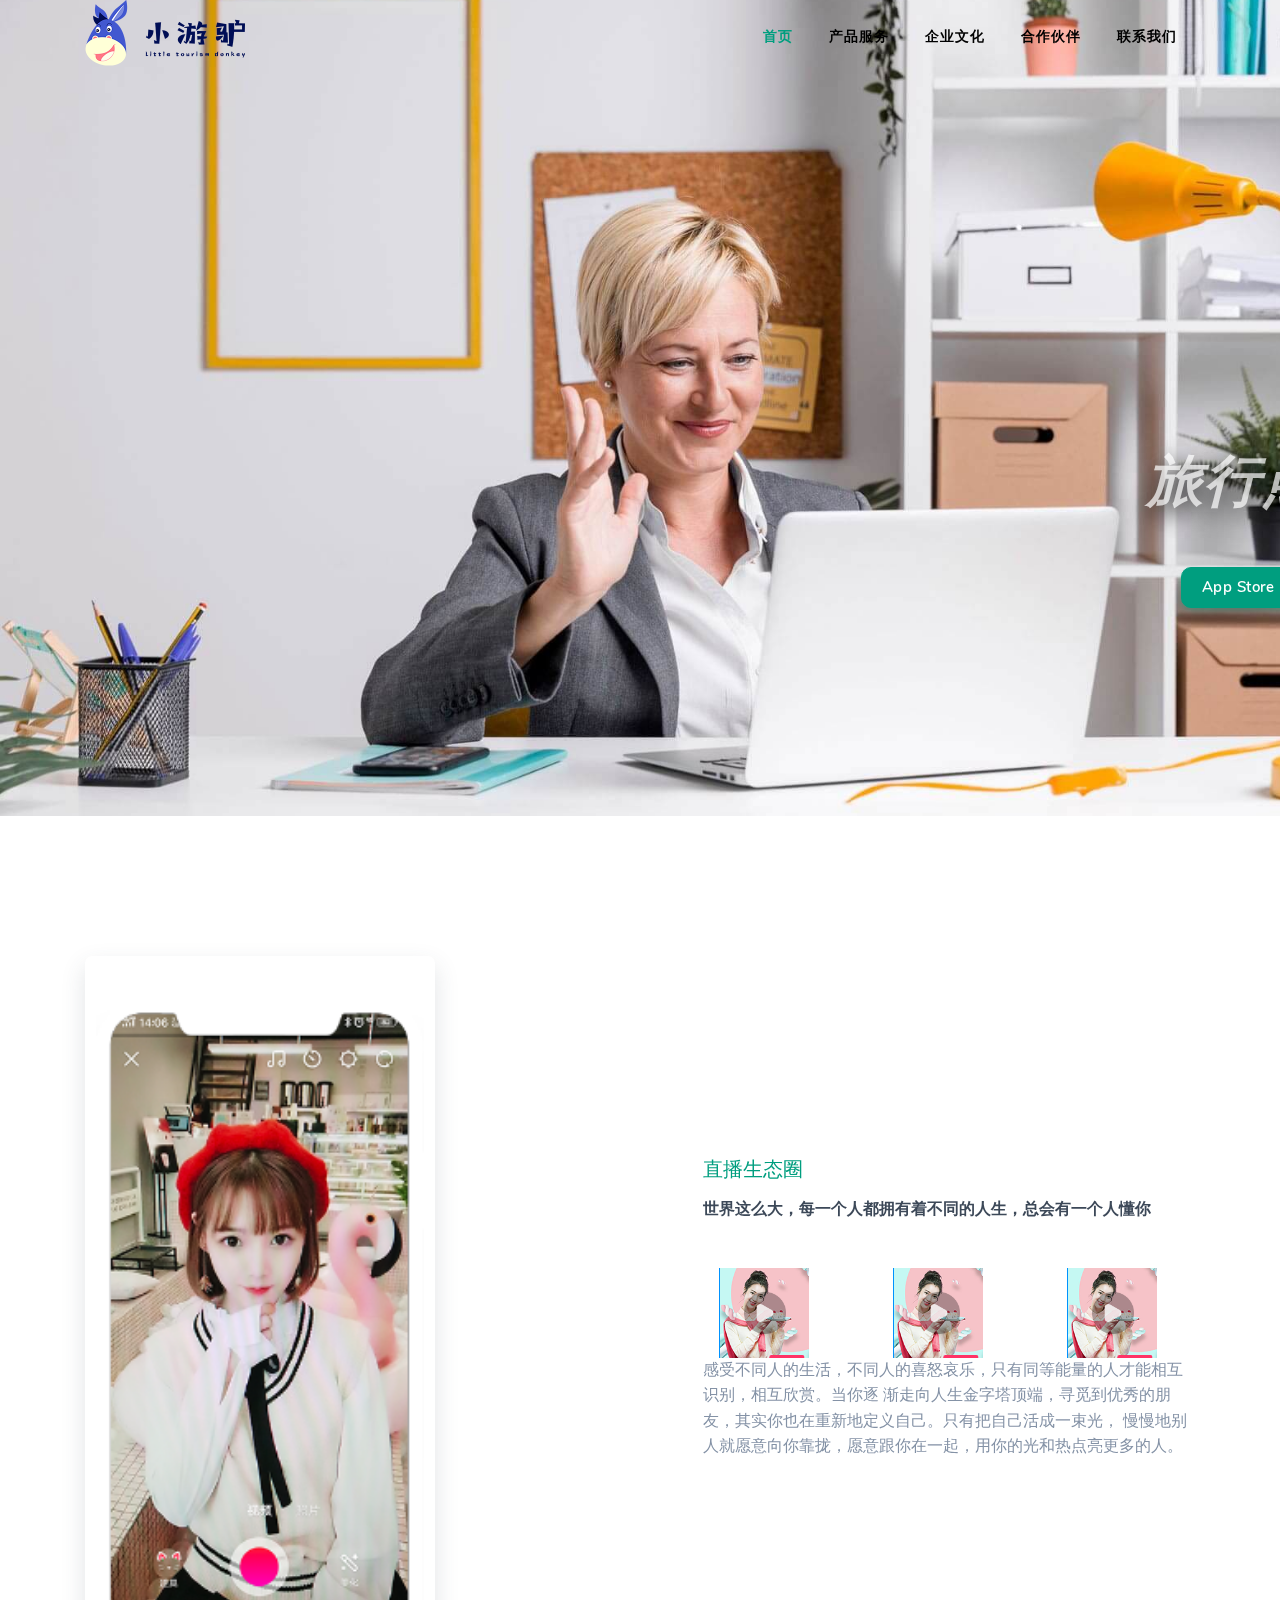
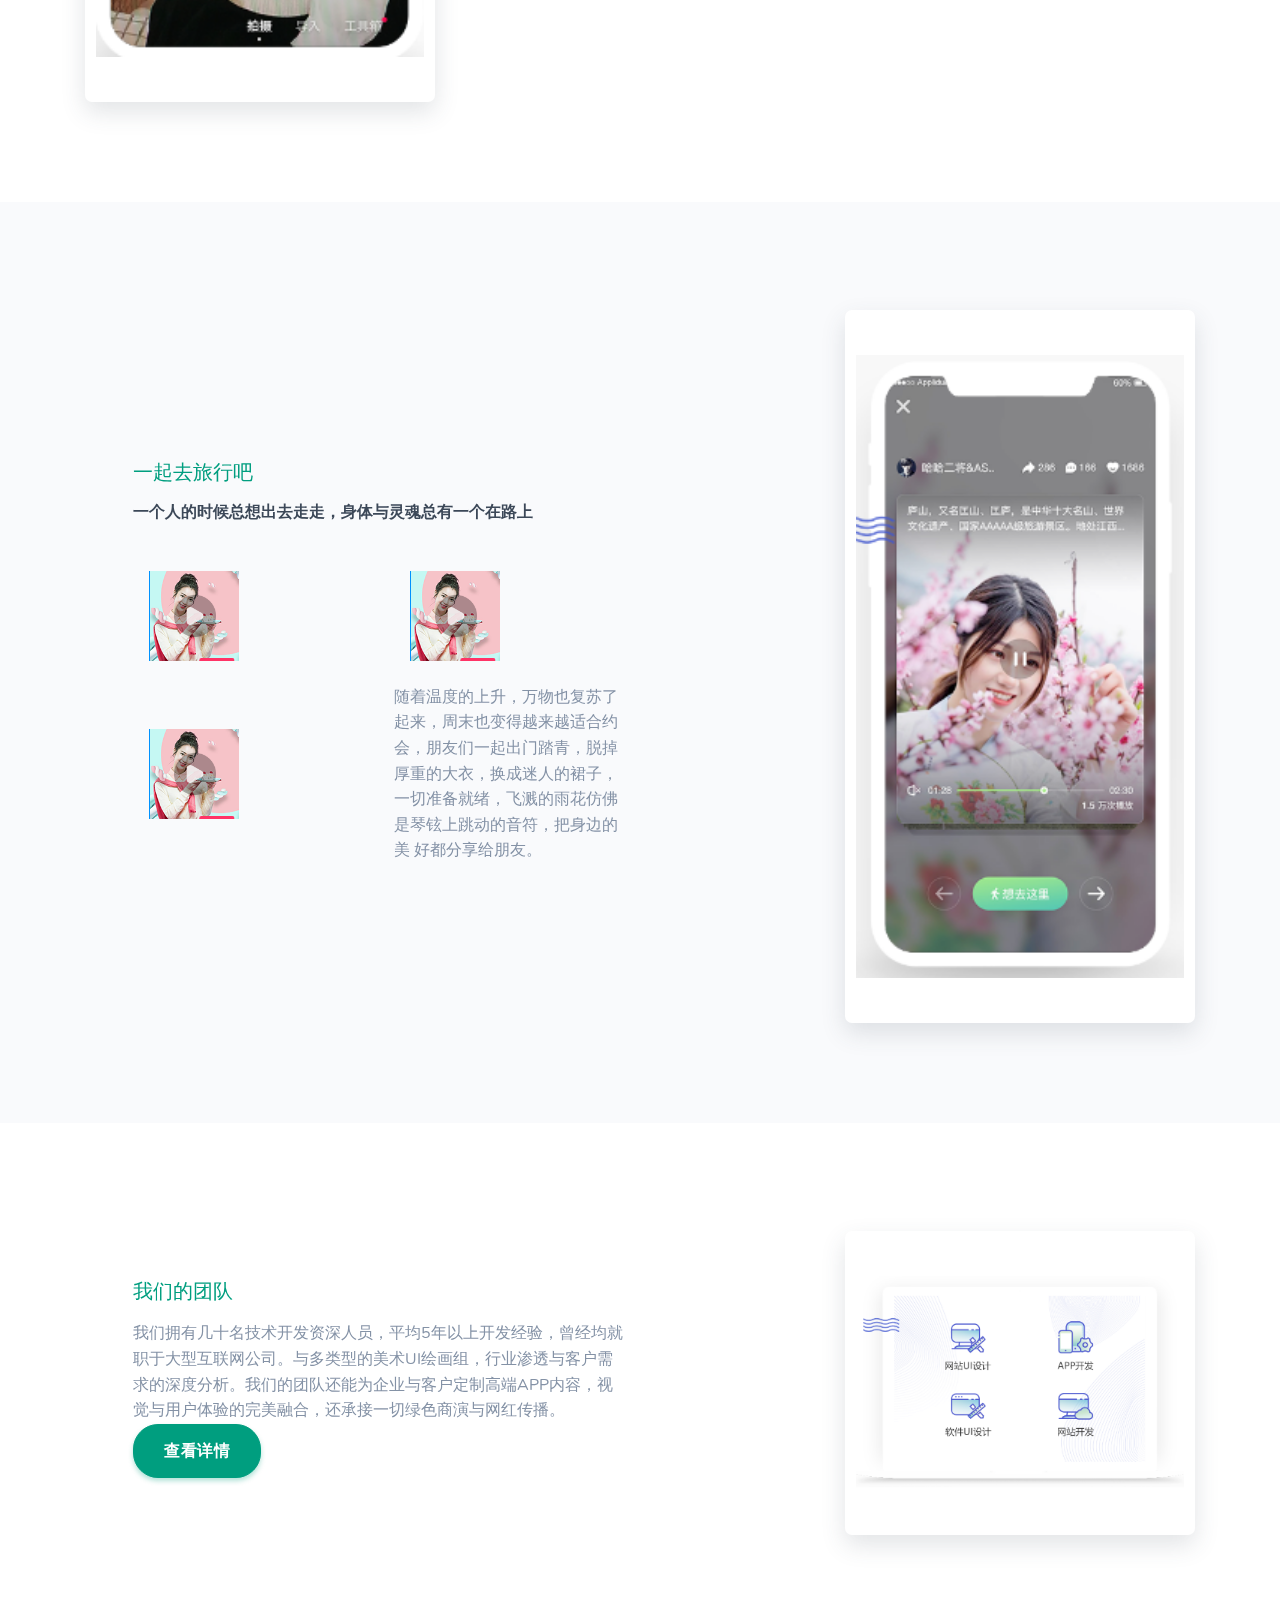
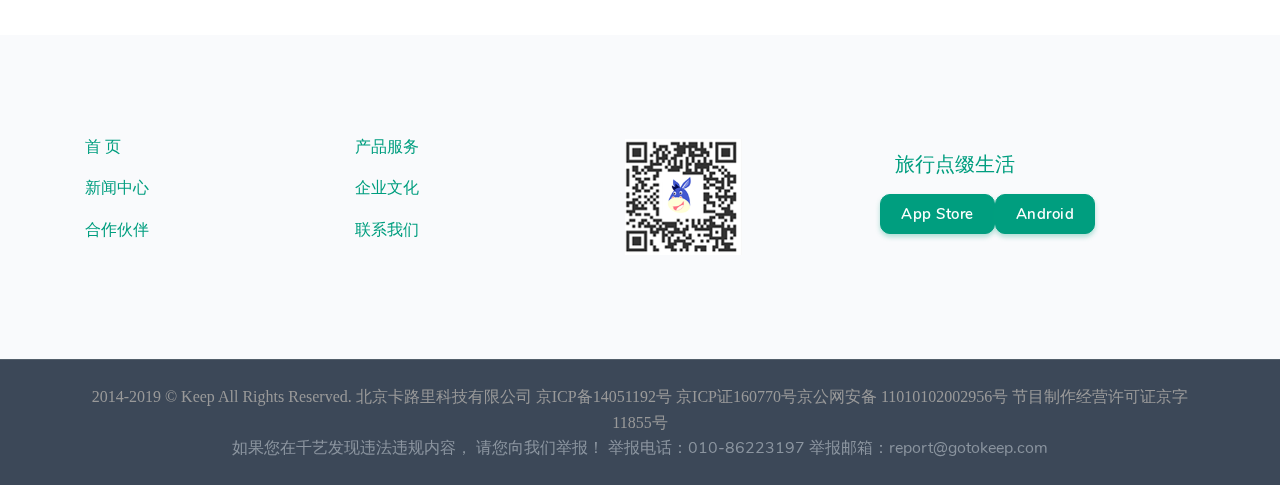
==== commit ee753c83: "三个页面" ====
--- a/index.html
+++ b/index.html
@@ -3,7 +3,7 @@
 
 <head>
 <meta charset="utf-8" />
-<title>Landkey</title>
+<title>小游驴</title>
 <meta name="viewport" content="width=device-width, initial-scale=1.0">
 <!-- favicon -->
 <link rel="shortcut icon" href="images/favicon.ico">
@@ -55,10 +55,7 @@
 					<a href="#home">首页</a>
 				</li>
 				<li class="has-submenu">
-					<a href="#service">产品服务</a>
-				</li>
-				<li class="has-submenu">
-					<a href="#price">新闻中心</a>
+					<a href="service.html">产品服务</a>
 				</li>
 				<li class="has-submenu">
 					<a href="#blog">企业文化</a>
@@ -67,7 +64,7 @@
 					<a href="#contact">合作伙伴</a>
 				</li>
 				<li class="has-submenu">
-					<a href="#contact">联系我们</a>
+					<a href="contact.html">联系我们</a>
 				</li>
 			</ul><!--end navigation menu-->
 		</div><!--end navigation-->
@@ -76,7 +73,7 @@
 <!-- Navbar End -->
 
 <!-- Start Home -->
-<section class="bg-half-260 d-table w-100" data-jarallax='{"speed": 0.5}' style="background: url('static/images/bg5.jpg') center center;" id="home">
+<section class="bg-half-400 d-table w-100" data-jarallax='{"speed": 0.5}' style="background: url('static/images/bg5.jpg') center center;" id="home">
 	<!-- <div class="bg-overlay"></div> -->
 	<div class="container">
 		<div class="row mt-5 justify-content-center">
@@ -102,7 +99,7 @@
 					<div class="watch-video mt-4">
 						<a href="#about" class="btn btn-primary mb-2" style="background-color: aqua;">App Store</a>
 						<a href="#about" class="btn btn-primary mb-2">Android</a>
-						<a href="#" class="video-play-icon watch text-white font-weight-bold mb-2 ml-2"><i class="mdi mdi-play play-icon-circle text-center d-inline-block mr-2 rounded-circle text-white position-relative play play-iconbar"></i> Watch now !</a>
+						<a href="#" class="video-play-icon watch text-white font-weight-bold mb-2 ml-2"><i class="mdi mdi-play play-icon-circle text-center d-inline-block mr-2 rounded-circle text-white position-relative play play-iconbar"></i></a>
 					</div>
 				</div>
 			</div><!--end col-->
@@ -123,7 +120,7 @@
 						<div class="row">    
 							<div class="col-lg-12 col-md-12 mt-4 pt-2">
 								<div class="card work-desk rounded border-0 shadow-lg overflow-hidden">
-									<img src="static/picture/ab02.jpg" class="img-fluid" alt="Image">
+									<img src="static/picture/QQ截图20210721104457.png" class="img-fluid" alt="Image">
 								</div>
 							</div><!--end col-->
 						</div><!--end row-->
@@ -170,33 +167,38 @@
 		<div class="row align-items-center">
 			<div class="col-lg-6 col-md-6 col-12 order-2 order-md-1">
 				<div class="section-title ml-lg-5">
-					<h5 class="text-primary font-weight-normal mb-3">直播生态圈</h5>
-					<h6 class="mb-4">世界这么大，每一个人都拥有着不同的人生，总会有一个人懂你</h6>
+					<h5 class="text-primary font-weight-normal mb-3">一起去旅行吧</h5>
+					<h6 class="mb-4">一个人的时候总想出去走走，身体与灵魂总有一个在路上</h6>
 					<div class="row align-items-center">
-						<div class="col-lg-4 mt-4 ">
-							<div class="media align-items-center">
-								<img class="ml-3 mb-0" src="static/images/p1.png" alt="" srcset="">
-							</div>
-						</div>
-						<div class="col-lg-4 mt-4 ">
-							<div class="media align-items-center">
-								<img class="ml-3 mb-0" src="static/images/p1.png" alt="" srcset="">
-							</div>
-						</div>
-						<div class="col-lg-4 mt-4 ">
-							<div class="media align-items-center">
-								<img class="ml-3 mb-0" src="static/images/p1.png" alt="" srcset="">
-							</div>
-						</div>
-					</div>
-					<p class="text-muted mb-0">感受不同人的生活，不同人的喜怒哀乐，只有同等能量的人才能相互识别，相互欣赏。当你逐 渐走向人生金字塔顶端，寻觅到优秀的朋友，其实你也在重新地定义自己。只有把自己活成一束光， 慢慢地别人就愿意向你靠拢，愿意跟你在一起，用你的光和热点亮更多的人。</p>
+						<div class="col-lg-6 mt-4 ">
+							<div class="media align-items-center">
+								<img class="ml-3 mb-0" src="static/images/p1.png" alt="" srcset="">
+							</div>
+						</div>
+						<div class="col-lg-6 mt-4 ">
+							<div class="media align-items-center">
+								<img class="ml-3 mb-0" src="static/images/p1.png" alt="" srcset="">
+							</div>
+						</div>
+						<div class="col-lg-6 mt-4 ">
+							<div class="media align-items-center">
+								<img class="ml-3 mb-0" src="static/images/p1.png" alt="" srcset="">
+							</div>
+						</div>
+						<div class="col-lg-6 mt-4 ">
+							<div class="media align-items-center">
+								<p class="text-muted mb-0">随着温度的上升，万物也复苏了起来，周末也变得越来越适合约会，朋友们一起出门踏青，脱掉厚重的大衣，换成迷人的裙子，一切准备就绪，飞溅的雨花仿佛是琴铉上跳动的音符，把身边的美 好都分享给朋友。</p>
+							</div>
+						</div>
+					</div>
+					
 				</div>
 			</div><!--end col-->
 
 			<div class="offset-2 col-lg-4 col-md-4 order-1 order-md-2 mt-4 pt-2 mt-sm-0 opt-sm-0">
 
 				<div class="card work-desk rounded border-0 shadow-lg overflow-hidden">
-					<img src="static/picture/ab02.jpg" class="img-fluid" alt="Image">
+					<img src="static/picture/QQ截图20210721104710.png" class="img-fluid" alt="Image">
 				</div>
 
 			</div><!--end col-->
@@ -205,464 +207,64 @@
 </section><!--end section-->
 <!-- Services End -->
 
-<!-- Start Pricing -->
 <section class="section" id="price">
 	<div class="container">
-		<div class="row justify-content-center">
-			<div class="col-12">
-				<div class="section-title text-center mb-4 pb-2">
-					<h4 class="title mb-4">Pricing Plans</h4>
-					<p class="text-muted para-desc mx-auto mb-0">There is now an abundance of readable dummy texts. These are usually used when a text is required purely to fill a space.</p>
-				</div>
-			</div><!--end col-->
-		</div><!--end row-->
-
-		<div class="row">
-			<div class="col-lg-3 col-md-6 col-12 mt-4 pt-2" data-aos="fade-up" data-aos-delay="100">
-				<div class="card card-body align-items-center shadow">
-
-					<div class="text-center mb-1">
-						<h5 class="mb-3">Intro</h5>
-						<div class="d-flex align-items-center mb-1">
-							<!--<span class="h5 mb-0 mr-2">$</span>-->
-							<span class="display-5 mb-0 text-dark mr-2">$19</span>
-							<span class="h5 align-self-center mb-0">/ month</span>
-						</div>
-					</div>
-					<ul class="list-unstyled p-0">
-						<li class="my-3">
-							<div class="d-flex align-items-center">
-								<div class="rounded-circle bg-success-alt check-icon text-center">
-									<i data-feather="check" class="fea icon-sm text-primary font-weight-bold"></i>
-								</div>
-								<h6 class="mb-0 ml-3 font-14">2GB Cloud Storage</h6>
-							</div>
-						</li>
-						<li class="my-3">
-							<div class="d-flex align-items-center">
-								<div class="rounded-circle bg-success-alt text-center">
-									<i data-feather="check" class="fea icon-sm text-primary"></i>
-								</div>
-								<h6 class="mb-0 ml-3 font-14">100GB CDN Bandwidth</h6>
-							</div>
-						</li>
-						<li class="my-3">
-							<div class="d-flex align-items-center">
-								<div class="rounded-circle bg-success-alt text-center">
-									<i data-feather="check" class="fea icon-sm text-primary"></i>
-								</div>
-								<h6 class="mb-0 ml-3 font-14">98.88% Uptime Guarantee</h6>
-							</div>
-						</li>
-						<li class="my-3 opacity-50">
-							<div class="d-flex align-items-center">
-								<div class="rounded-circle bg-danger-alt text-center">
-									<i data-feather="x" class="fea icon-sm text-danger"></i>
-								</div>
-								<h6 class="mb-0 ml-3 font-14">Personal Account Manager</h6>
-							</div>
-						</li>
-						<li class="my-3 opacity-50">
-							<div class="d-flex align-items-center">
-								<div class="rounded-circle bg-danger-alt text-center">
-									<i data-feather="x" class="fea icon-sm text-danger"></i>
-								</div>
-								<h6 class="mb-0 ml-3 font-14">Enterprise SLA</h6>
-							</div>
-						</li>
-					</ul>
-					<a href="#" class="btn btn-primary">Start with Intro</a>
-				</div>
+		<div class="row align-items-center">
+			<div class="col-lg-6 col-md-6 col-12 order-2 order-md-1">
+				<div class="section-title ml-lg-5">
+					<h5 class="text-primary font-weight-normal mb-3">我们的团队</h5>
+					<p class="text-muted mb-0">我们拥有几十名技术开发资深人员，平均5年以上开发经验，曾经均就职于大型互联网公司。与多类型的美术UI绘画组，行业渗透与客户需求的深度分析。我们的团队还能为企业与客户定制高端APP内容，视觉与用户体验的完美融合，还承接一切绿色商演与网红传播。</p>
+					<a href="#detail" class="btn btn-primary btn-lg" style="border-radius: 25px;">查看详情</a>
+				</div>
+			</div><!--end col-->
+
+			<div class="offset-2 col-lg-4 col-md-4 order-1 order-md-2 mt-4 pt-2 mt-sm-0 opt-sm-0">
+
+				<div class="card work-desk rounded border-0 shadow-lg overflow-hidden">
+					<img src="static/picture/QQ截图20210721104759.png" class="img-fluid" alt="Image">
+				</div>
+
+			</div><!--end col-->
+		</div><!--enr row-->
+	</div><!--end container-->
+</section><!--end section-->
+
+<section class="section bg-light" id='footer'>
+	<div class="container">
+		<div class="row align-items-center">
+			<div class="row col-lg-6 align-items-center">
+				<div class="col-lg-6"><p class="text-primary">首  页</p></div>
+				<div class="col-lg-6"><p class="text-primary">产品服务</p></div>
+				<div class="col-lg-6"><p class="text-primary">新闻中心</p></div>
+				<div class="col-lg-6"><p class="text-primary">企业文化</p></div>
+				<div class="col-lg-6"><p class="text-primary">合作伙伴</p></div>
+				<div class="col-lg-6"><p class="text-primary">联系我们</p></div>
 			</div>
-
-
-			<div class="col-lg-3 col-md-6 col-12 mt-4 pt-2" data-aos="fade-up" data-aos-delay="100">
-				<div class="card card-body align-items-center shadow bg-primary">
-
-					<div class="text-center mb-1 text-white">
-						<h5 class="mb-3">Basic</h5>
-						<div class="d-flex align-items-center mb-1">
-							<!--<span class="h5 mb-0 mr-2">$</span>-->
-							<span class="display-5 mb-0 text-white mr-2">$39</span>
-							<span class="h5 align-self-center mb-0">/ month</span>
-						</div>
-					</div>
-					<ul class="list-unstyled p-0 text-white">
-						<li class="my-3">
-							<div class="d-flex align-items-center">
-								<div class="rounded-circle bg-success-alt bg-white-alt check-icon text-center">
-									<i data-feather="check" class="fea icon-sm text-primary font-weight-bold"></i>
-								</div>
-								<h6 class="mb-0 ml-3 font-14">2GB Cloud Storage</h6>
-							</div>
-						</li>
-						<li class="my-3">
-							<div class="d-flex align-items-center">
-								<div class="rounded-circle bg-success-alt bg-white-alt text-center">
-									<i data-feather="check" class="fea icon-sm text-primary"></i>
-								</div>
-								<h6 class="mb-0 ml-3 font-14">100GB CDN Bandwidth</h6>
-							</div>
-						</li>
-						<li class="my-3">
-							<div class="d-flex align-items-center">
-								<div class="rounded-circle bg-success-alt bg-white-alt text-center">
-									<i data-feather="check" class="fea icon-sm text-primary"></i>
-								</div>
-								<h6 class="mb-0 ml-3 font-14">98.88% Uptime Guarantee</h6>
-							</div>
-						</li>
-						<li class="my-3 opacity-50">
-							<div class="d-flex align-items-center">
-								<div class="rounded-circle bg-success-alt bg-white-alt text-center">
-									<i data-feather="check" class="fea icon-sm text-primary"></i>
-								</div>
-								<h6 class="mb-0 ml-3 font-14">Personal Account Manager</h6>
-							</div>
-						</li>
-						<li class="my-3 opacity-50">
-							<div class="d-flex align-items-center">
-								<div class="rounded-circle bg-danger-alt text-center">
-									<i data-feather="x" class="fea icon-sm text-white"></i>
-								</div>
-								<h6 class="mb-0 ml-3 font-14">Enterprise SLA</h6>
-							</div>
-						</li>
-					</ul>
-					<a href="#" class="btn btn-light">Start with Basic</a>
+			<div class="row col-lg-6 align-items-center">
+				<div class="col-lg-6">
+					<img src="static/images/QR.png" alt="" srcset="" >
+				</div>
+				<div class="row col-lg-6">
+					<h5 class="col-lg-12 text-primary font-weight-normal mb-3">旅行点缀生活</h5>
+					<a href="#about" class="btn btn-primary mb-2" style="background-color: aqua;">App Store</a>
+					<a href="#about" class="btn btn-primary mb-2">Android</a>
 				</div>
 			</div>
-
-			<div class="col-lg-3 col-md-6 col-12 mt-4 pt-2" data-aos="fade-up" data-aos-delay="100">
-				<div class="card card-body align-items-center shadow">
-
-					<div class="text-center mb-1">
-						<h5 class="mb-3">Popular</h5>
-						<div class="d-flex align-items-center mb-1">
-							<!--<span class="h5 mb-0 mr-2">$</span>-->
-							<span class="display-5 mb-0 text-dark mr-2">$49</span>
-							<span class="h5 align-self-center mb-0">/ month</span>
-						</div>
-					</div>
-					<ul class="list-unstyled p-0">
-						<li class="my-3">
-							<div class="d-flex align-items-center">
-								<div class="rounded-circle bg-success-alt check-icon text-center">
-									<i data-feather="check" class="fea icon-sm text-primary"></i>
-								</div>
-								<h6 class="mb-0 ml-3 font-14">2GB Cloud Storage</h6>
-							</div>
-						</li>
-						<li class="my-3">
-							<div class="d-flex align-items-center">
-								<div class="rounded-circle bg-success-alt text-center">
-									<i data-feather="check" class="fea icon-sm text-primary"></i>
-								</div>
-								<h6 class="mb-0 ml-3 font-14">100GB CDN Bandwidth</h6>
-							</div>
-						</li>
-						<li class="my-3">
-							<div class="d-flex align-items-center">
-								<div class="rounded-circle bg-success-alt text-center">
-									<i data-feather="check" class="fea icon-sm text-primary"></i>
-								</div>
-								<h6 class="mb-0 ml-3 font-14">98.88% Uptime Guarantee</h6>
-							</div>
-						</li>
-						<li class="my-3 opacity-50">
-							<div class="d-flex align-items-center">
-								<div class="rounded-circle bg-success-alt text-center">
-									<i data-feather="check" class="fea icon-sm text-primary"></i>
-								</div>
-								<h6 class="mb-0 ml-3 font-14">Personal Account Manager</h6>
-							</div>
-						</li>
-						<li class="my-3 opacity-50">
-							<div class="d-flex align-items-center">
-								<div class="rounded-circle bg-success-alt text-center">
-									<i data-feather="check" class="fea icon-sm text-primary"></i>
-								</div>
-								<h6 class="mb-0 ml-3 font-14">Enterprise SLA</h6>
-							</div>
-						</li>
-					</ul>
-					<a href="#" class="btn btn-primary">Start with Popular</a>
-				</div>
-			</div>
-
-			<div class="col-lg-3 col-md-6 col-12 mt-4 pt-2" data-aos="fade-up" data-aos-delay="100">
-				<div class="card card-body align-items-center shadow">
-
-					<div class="text-center mb-1">
-						<h5 class="mb-3">Enterpise</h5>
-						<div class="d-flex align-items-center mb-1">
-							<!--<span class="h5 mb-0 mr-2">$</span>-->
-							<span class="display-5 mb-0 text-dark mr-2">$79</span>
-							<span class="h5 align-self-center mb-0">/ month</span>
-						</div>
-					</div>
-					<ul class="list-unstyled p-0">
-						<li class="my-3">
-							<div class="d-flex align-items-center">
-								<div class="rounded-circle bg-success-alt check-icon text-center">
-									<i data-feather="check" class="fea icon-sm text-primary"></i>
-								</div>
-								<h6 class="mb-0 ml-3 font-14">2GB Cloud Storage</h6>
-							</div>
-						</li>
-						<li class="my-3">
-							<div class="d-flex align-items-center">
-								<div class="rounded-circle bg-success-alt text-center">
-									<i data-feather="check" class="fea icon-sm text-primary"></i>
-								</div>
-								<h6 class="mb-0 ml-3 font-14">100GB CDN Bandwidth</h6>
-							</div>
-						</li>
-						<li class="my-3">
-							<div class="d-flex align-items-center">
-								<div class="rounded-circle bg-success-alt text-center">
-									<i data-feather="check" class="fea icon-sm text-primary"></i>
-								</div>
-								<h6 class="mb-0 ml-3 font-14">98.88% Uptime Guarantee</h6>
-							</div>
-						</li>
-						<li class="my-3 opacity-50">
-							<div class="d-flex align-items-center">
-								<div class="rounded-circle bg-success-alt text-center">
-									<i data-feather="check" class="fea icon-sm text-primary"></i>
-								</div>
-								<h6 class="mb-0 ml-3 font-14">Personal Account Manager</h6>
-							</div>
-						</li>
-						<li class="my-3 opacity-50">
-							<div class="d-flex align-items-center">
-								<div class="rounded-circle bg-success-alt text-center">
-									<i data-feather="check" class="fea icon-sm text-primary"></i>
-								</div>
-								<h6 class="mb-0 ml-3 font-14">Enterprise SLA</h6>
-							</div>
-						</li>
-					</ul>
-					<a href="#" class="btn btn-primary">Start with Enterpise</a>
-				</div>
-			</div>
-			
-		</div><!--end row-->
-	</div><!--end container-->
-</section><!--end section-->
-<!-- Start Pricing -->
-
-<!-- Start Blog -->
-<section class="section bg-light" id="blog">
-	<div class="container">
-		<div class="row justify-content-center">
-			<div class="col-12">
-				<div class="section-title text-center mb-4 pb-2">
-					<h4 class="title mb-4">Latest News & Blogs</h4>
-					<p class="text-muted para-desc mx-auto mb-0">There is now an abundance of readable dummy texts. These are usually used when a text is required purely to fill a space.</p>
-				</div>
-			</div><!--end col-->
-		</div><!--end row-->
-
-		<div class="row">
-			<div class="col-lg-4 col-md-6 col-12 mt-4 pt-2">
-				<div class="card blog-post border-0 shadow rounded position-relative overflow-hidden">
-					<img src="static/picture/01.jpg" class="img-fluid" alt="">
-					<div class="card-body content p-4 bg-white">
-						<h5><a href="javascript:void(0)" class="card-title title text-dark">Media Optimization</a></h5>
-						<p class="text-muted">There is now an abundance of readable dummy texts. These are purely to fill a space.</p>
-						<a href="javascript:void(0)" class="text-primary">Read More <i data-feather="chevron-right" class="fea icon-sm"></i></a>
-					</div>
-				</div>
-			</div><!--end col-->
-			
-			<div class="col-lg-4 col-md-6 col-12 mt-4 pt-2">
-				<div class="card blog-post border-0 shadow rounded position-relative overflow-hidden">
-					<img src="static/picture/02.jpg" class="img-fluid" alt="">
-					<div class="card-body content p-4 bg-white">
-						<h5><a href="javascript:void(0)" class="card-title title text-dark">Easy & Effective</a></h5>
-						<p class="text-muted">There is now an abundance of readable dummy texts. These are purely to fill a space.</p>
-						<a href="javascript:void(0)" class="text-primary">Read More <i data-feather="chevron-right" class="fea icon-sm"></i></a>
-					</div>
-				</div>
-			</div><!--end col-->
-			
-			<div class="col-lg-4 col-md-6 col-12 mt-4 pt-2">
-				<div class="card blog-post border-0 shadow rounded position-relative overflow-hidden">
-					<img src="static/picture/03.jpg" class="img-fluid" alt="">
-					<div class="card-body content p-4 bg-white">
-						<h5><a href="javascript:void(0)" class="card-title title text-dark">Google Links</a></h5>
-						<p class="text-muted">There is now an abundance of readable dummy texts. These are purely to fill a space.</p>
-						<a href="javascript:void(0)" class="text-primary">Read More <i data-feather="chevron-right" class="fea icon-sm"></i></a>
-					</div>
-				</div>
-			</div><!--end col-->
-		</div><!--end row-->
-	</div><!--end container-->
-</section><!--end section-->
-<!-- End Blog -->
-
-<!-- Start COntact -->
-<section class="section" id="contact">
-	<div class="container">
-		<div class="row justify-content-center">
-			<div class="col-12">
-				<div class="section-title text-center mb-4 pb-2">
-					<h4 class="title mb-4">Contact us</h4>
-					<p class="text-muted para-desc mx-auto mb-0">There is now an abundance of readable dummy texts. These are usually used when a text is required purely to fill a space.</p>
-				</div>
-			</div><!--end col-->
-		</div><!--end row-->
-
-		<div class="row">
-			<div class="col-md-4 mt-4 pt-2">
-				<div class="contact-detail text-center">
-					<div class="icon">
-						<i data-feather="phone" class="fea icon-md"></i>
-					</div>
-					<div class="content mt-4">
-						<h6 class="title text-uppercase font-weight-bold">Phone</h6>
-						<p class="text-muted">Promising development turmoil inclusive education transformative community</p>
-						<a href="tel:+152534-468-854" class="text-primary">+152 534-468-854</a>
-					</div>  
-				</div>
-			</div><!--end col-->
-			
-			<div class="col-md-4 mt-4 pt-2">
-				<div class="contact-detail text-center">
-					<div class="icon">
-						<i data-feather="mail" class="fea icon-md"></i>
-					</div>
-					<div class="content mt-4">
-						<h6 class="title text-uppercase font-weight-bold">Email</h6>
-						<p class="text-muted">Promising development turmoil inclusive education transformative community</p>
-						<a href="mailto:contact@example.com" class="text-primary">contact@example.com</a>
-					</div>  
-				</div>
-			</div><!--end col-->
-			
-			<div class="col-md-4 mt-4 pt-2">
-				<div class="contact-detail text-center">
-					<div class="icon">
-						<i data-feather="map-pin" class="fea icon-md"></i>
-					</div>
-					<div class="content mt-4">
-						<h6 class="title text-uppercase font-weight-bold">Location</h6>
-						<p class="text-muted">C/54 Northwest Freeway, Suite 558, <br>Houston, USA 485</p>
-						<a href="" class="video-play-icon text-primary">View on Google map</a>
-					</div>  
-				</div>
-			</div><!--end col-->
-		</div><!--end row-->
-	</div><!--end container-->
-	
-	<div class="container mt-100 mt-60">
-		<div class="row justify-content-center">
-			<div class="col-lg-12">
-				<div class="custom-form mb-sm-30">
-					<div id="message"></div>
-					<form method="post" action="php/contact.php" name="contact-form" id="contact-form">
-						<div class="row">
-							<div class="col-lg-6">
-								<div class="row">
-									<div class="col-lg-12 col-md-6">
-										<div class="form-group">
-											<input name="name" id="name" type="text" class="form-control border rounded" placeholder="First Name :">
-										</div>
-									</div><!--end col-->
-									<div class="col-lg-12 col-md-6">
-										<div class="form-group">
-											<input name="email" id="email2" type="email" class="form-control border rounded" placeholder="Your email :">
-										</div> 
-									</div><!--end col-->
-									<div class="col-lg-12">
-										<div class="form-group">
-											<input name="subject" id="subject" class="form-control border rounded" placeholder="Your subject :">
-										</div>                                                                               
-									</div><!--end col-->
-								</div><!--end row-->
-							</div><!--end col-->
-
-							<div class="col-lg-6">
-								<div class="form-group">
-									<textarea name="comments" id="comments" rows="4" class="form-control border rounded" placeholder="Your Message :"></textarea>
-								</div>
-							</div><!--end col-->
-						</div><!--end row-->
-						<div class="row">
-							<div class="col-sm-12 text-right">
-								<input type="submit" id="submit" name="send" class="submitBnt btn btn-primary" value="Send Message">
-								<div id="simple-msg"></div>
-							</div><!--end col-->
-						</div><!--end row-->
-					</form><!--end form-->
-				</div><!--end custom-form-->
-			</div><!--end col-->
-		</div><!--end row-->
-	</div><!--end container-->
-</section><!--end section-->
-<!-- End COntact -->
-
-<!-- Start Footer -->
-<footer class="bg-dark">
-	<div class="container">
-		<div class="row">
-			<div class="col-lg-5 col-md-12">
-				<a class="logo-footer text-white" href="#">
-					Landkey
-				</a>
-				<p class="mt-4">There is now an abundance of readable dummy texts. These are is required purely to fill a space.</p>
-				<ul class="list-unstyled social-icon social mb-0 mt-4">
-					<li class="list-inline-item"><a href="javascript:void(0)" class="rounded"><i data-feather="facebook" class="fea icon-sm fea-social"></i></a></li>
-					<li class="list-inline-item"><a href="javascript:void(0)" class="rounded"><i data-feather="instagram" class="fea icon-sm fea-social"></i></a></li>
-					<li class="list-inline-item"><a href="javascript:void(0)" class="rounded"><i data-feather="twitter" class="fea icon-sm fea-social"></i></a></li>
-					<li class="list-inline-item"><a href="javascript:void(0)" class="rounded"><i data-feather="linkedin" class="fea icon-sm fea-social"></i></a></li>
-				</ul><!--end icon-->
-			</div>
-
-			<div class="col-lg-7 col-12">
-				<div class="row">
-					<div class="col-lg-4 col-md-4 col-12 mt-4 pt-2 mt-lg-0 pt-lg-0">
-						<h5 class="text-light footer-head font-weight-normal mb-0">Landing</h5>
-						<ul class="list-unstyled footer-list mt-4">
-							<li><a href="javascript:void(0)" class="text-foot"><i class="mdi mdi-chevron-right mr-1"></i>Landing One</a></li>
-							<li><a href="javascript:void(0)" class="text-foot"><i class="mdi mdi-chevron-right mr-1"></i>Landing Two</a></li>
-							<li><a href="javascript:void(0)" class="text-foot"><i class="mdi mdi-chevron-right mr-1"></i>Landing Three</a></li>
-							<li><a href="javascript:void(0)" class="text-foot"><i class="mdi mdi-chevron-right mr-1"></i>Landing Four</a></li>
-							<li><a href="javascript:void(0)" class="text-foot"><i class="mdi mdi-chevron-right mr-1"></i>Landing Five</a></li>
-							<li><a href="javascript:void(0)" class="text-foot"><i class="mdi mdi-chevron-right mr-1"></i>Landing Six</a></li>
-						</ul>
-					</div>
-					
-					<div class="col-lg-4 col-md-4 col-12 mt-4 pt-2 mt-lg-0 pt-lg-0">
-						<h5 class="text-light footer-head font-weight-normal mb-0">About</h5>
-						<ul class="list-unstyled footer-list mt-4">
-							<li><a href="javascript:void(0)" class="text-foot"><i class="mdi mdi-chevron-right mr-1"></i>About us</a></li>
-							<li><a href="javascript:void(0)" class="text-foot"><i class="mdi mdi-chevron-right mr-1"></i>Contact us</a></li>
-							<li><a href="javascript:void(0)" class="text-foot"><i class="mdi mdi-chevron-right mr-1"></i>Terms & Services</a></li>
-							<li><a href="javascript:void(0)" class="text-foot"><i class="mdi mdi-chevron-right mr-1"></i>Privacy Policy</a></li>
-						</ul>
-					</div>
-					
-					<div class="col-lg-4 col-md-4 col-12 mt-4 pt-2 mt-lg-0 pt-lg-0">
-						<h5 class="text-light footer-head font-weight-normal mb-0">Office</h5>
-						<ul class="list-unstyled footer-list mt-4">
-							<li><i data-feather="map-pin" class="fea icon-sm mr-2"></i><a href="javascript:void(0)" class="text-foot">Londan, England</a></li>
-							<li><i data-feather="mail" class="fea icon-sm mr-2"></i><a href="mailto:contact@example.com" class="text-foot">test@yourdomain.com</a></li>
-							<li><i data-feather="phone" class="fea icon-sm mr-2"></i><a href="tel:+152534-468-854" class="text-foot">+(125) 1254-5487</a></li>
-						</ul>
-					</div>
-				</div>
-			</div>
 		</div>
 	</div>
-</footer>
+</section>
+
+
 <footer class="bg-dark footer-bar py-4">
 	<div class="container">
 		<div class="row justify-content-center">
 			<div class="col-12 text-center">
-				<p class="foot-color mb-0">Copyright &copy; 2020.Company name All rights reserved.<a target="_blank" href="http://sc.chinaz.com/moban/">&#x7F51;&#x9875;&#x6A21;&#x677F;</a></p>
-			</div>
+				<p class="foot-color mb-0" style="
+				font-family: Microsoft YaHei;
+				font-weight: 400;
+				color: #999999;">2014-2019 © Keep All Rights Reserved. 北京卡路里科技有限公司 京ICP备14051192号 京ICP证160770号京公网安备 11010102002956号 节目制作经营许可证京字11855号</p>
+				<p class="foot-color mb-0">如果您在千艺发现违法违规内容， 请您向我们举报！ 举报电话：010-86223197 举报邮箱：report@gotokeep.com</p>
+		</div>
 		</div>
 	</div>
 </footer>
--- a/static/css/style.css
+++ b/static/css/style.css
@@ -1420,11 +1420,13 @@
   transition: all .5s ease;
 }
 
-#topnav .logo {
+#topnav .logo img {
   float: left;
   color: #ffffff;
   font-weight: 700;
   font-size: 25px;
+  width: 160px;
+  height: 66px;
 }
 
 #topnav .logo .l-dark {
@@ -1648,7 +1650,8 @@
     color: #009e7f !important;
   }
   #topnav .navigation-menu.nav-light > li > a {
-    color: #f9fafc;
+    /* color: #f9fafc; */
+    color: black;
   }
   #topnav .navbar-toggle {
     display: none;
@@ -1759,6 +1762,16 @@
 
 .bg-half-260 {
   padding: 260px 0;
+  background-size: cover;
+  -ms-flex-item-align: center;
+      -ms-grid-row-align: center;
+      align-self: center;
+  position: relative;
+  background-position: center center;
+}
+
+.bg-half-400 {
+  padding: 400px 0 200px 1000px;
   background-size: cover;
   -ms-flex-item-align: center;
       -ms-grid-row-align: center;
@@ -2272,4 +2285,53 @@
 footer.footer-bar {
   border-top: 1px solid rgba(108, 117, 125, 0.5);
 }
-/*# sourceMappingURL=style.css.map */+/*# sourceMappingURL=style.css.map */
+
+.service h1, 
+.service h4,
+.service h5,
+.service p,
+.service i{
+  color: white !important;
+}
+
+.iphonex_box {
+  padding: 10px;
+  box-shadow: 0px 3px 6px 0px rgb(21 41 62 / 10%);
+  background: #fff;
+  text-align: center;
+  border-radius: 4px;
+  transition: 0.3s;
+  width: 300px;
+  height: 500px;
+}
+
+.card {
+  box-shadow: 0px 3px 6px 0px rgb(21 41 62 / 10%);
+  background: #fff;
+  text-align: center;
+  padding: 45px 11px;
+  border-radius: 4px;
+  transition: 0.3s;
+}
+
+.card-2 {
+  box-shadow: 0px 3px 6px 0px rgb(21 41 62 / 10%);
+  background: #fff;
+  text-align: center;
+  padding: 11px 20px;
+  border-radius: 4px;
+  transition: 0.3s;
+}
+
+.about-item{
+    text-align: center;
+    display: inline-block;
+    border-radius: 4px;
+    background-color: #fff;
+    /* box-shadow: 0px 20px 40px 0px rgb(50 140 230 / 14%); */
+    color: #4258D0;
+    text-decoration: none;
+    line-height: 40px;
+    margin-top: 16px;
+}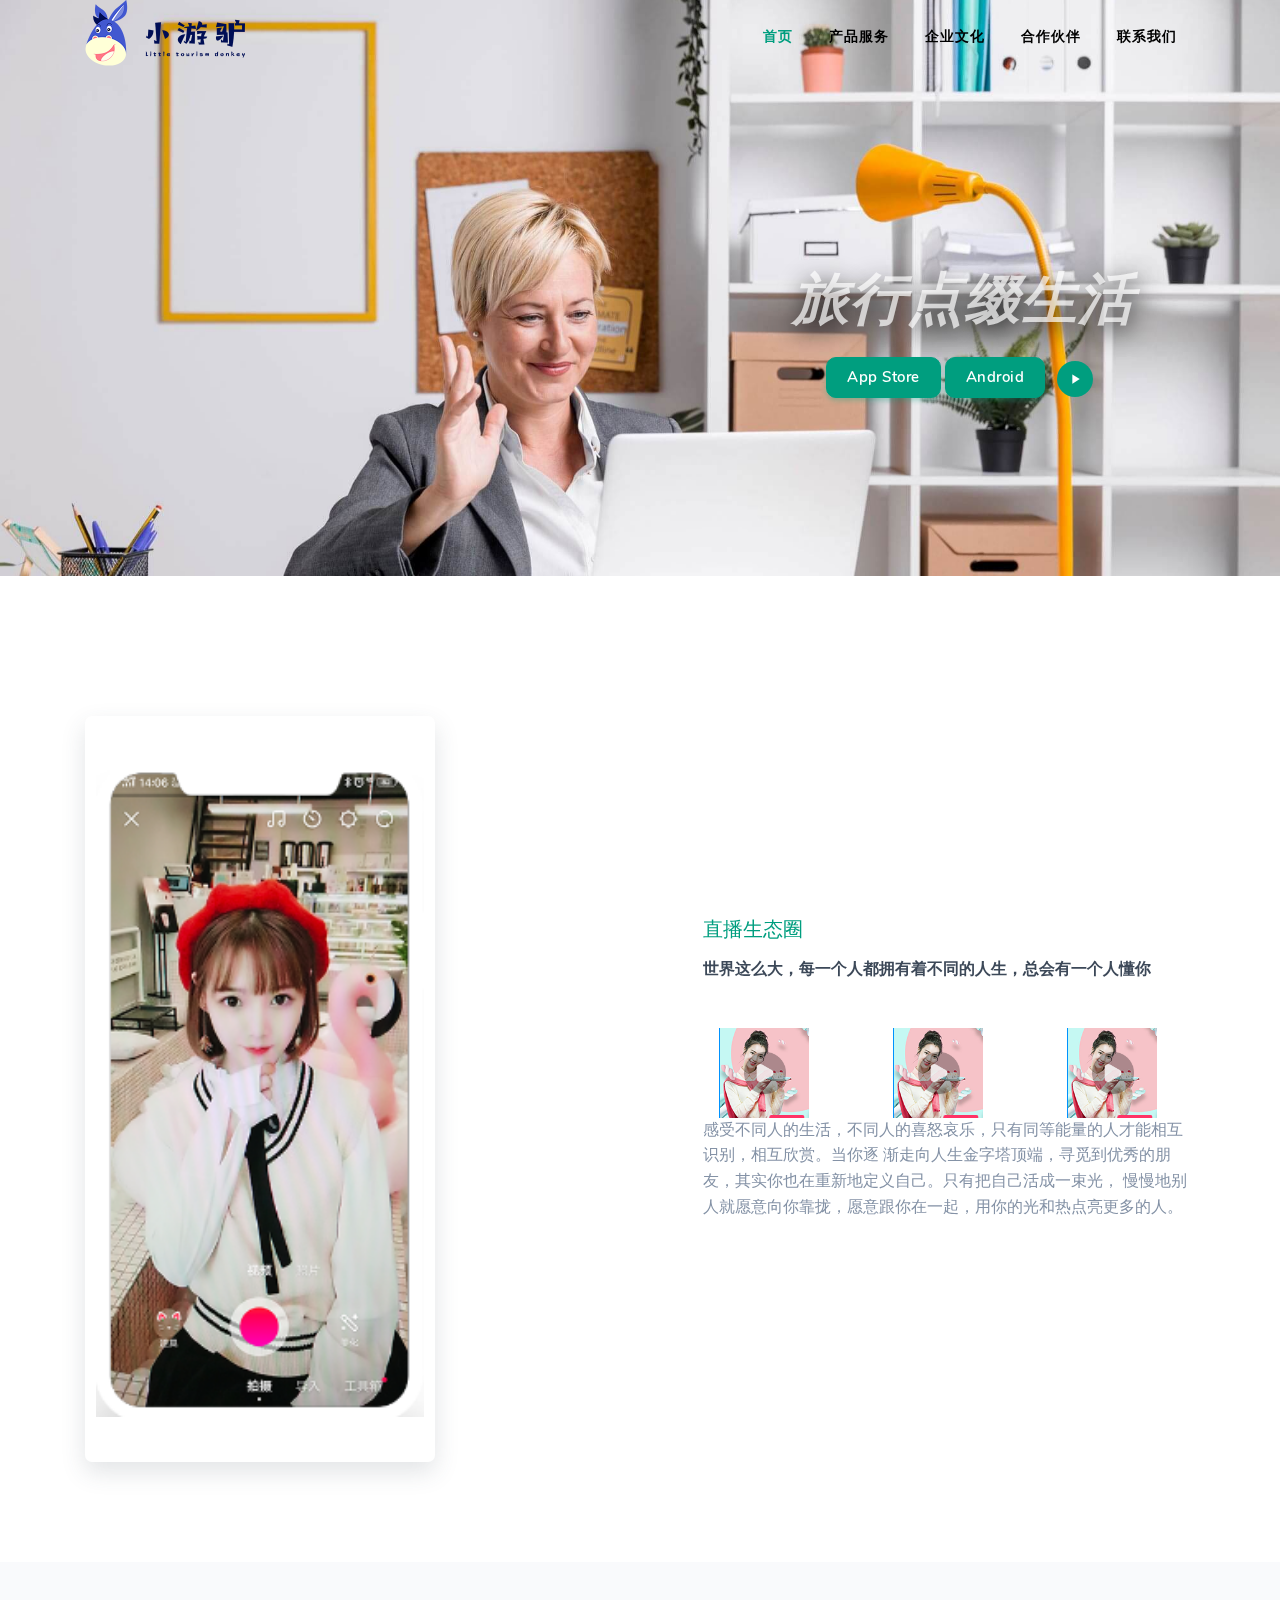
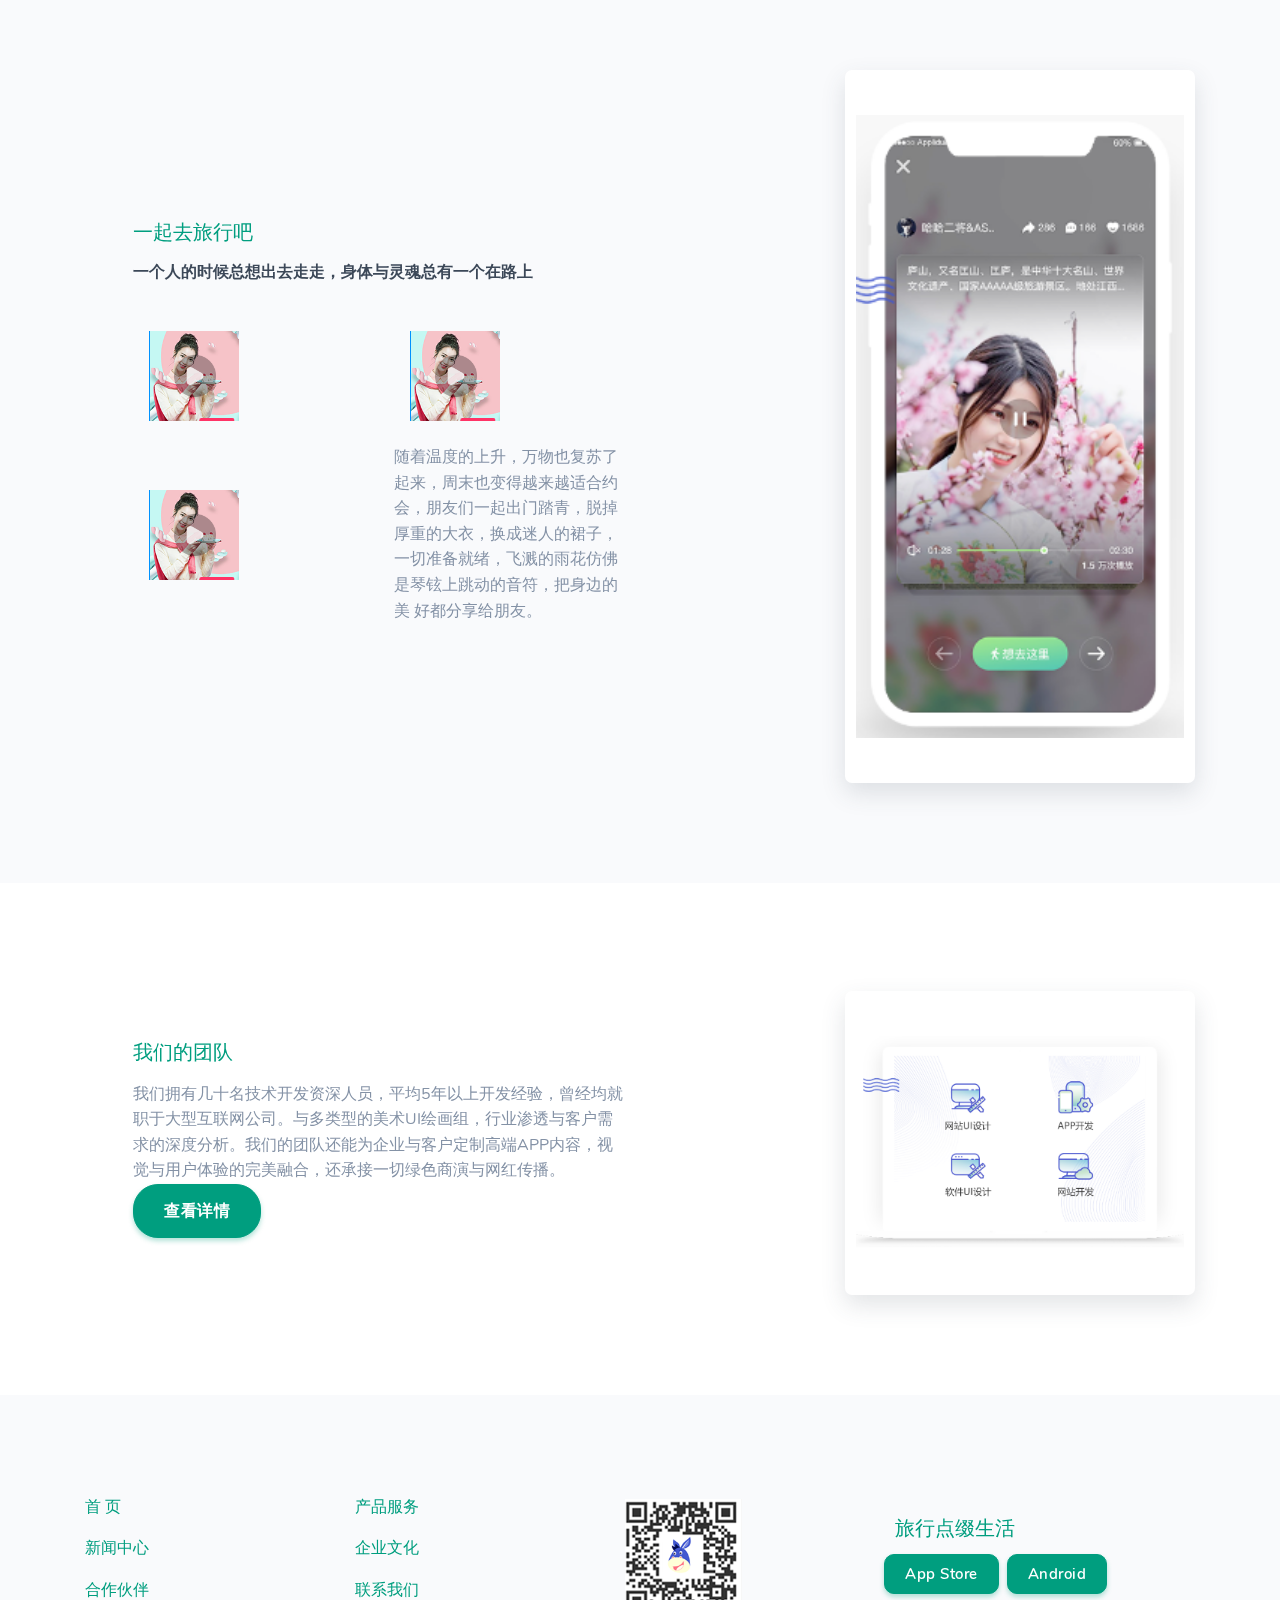
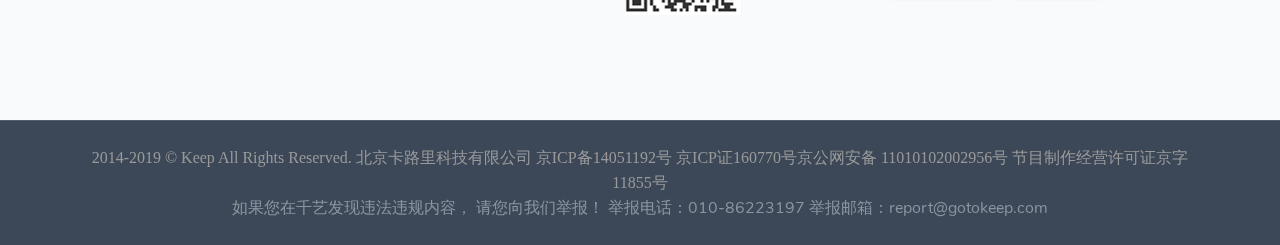
==== commit 8a6d8fab: "初步完成" ====
--- a/index.html
+++ b/index.html
@@ -2,296 +2,333 @@
 <html lang="en">
 
 <head>
-<meta charset="utf-8" />
-<title>小游驴</title>
-<meta name="viewport" content="width=device-width, initial-scale=1.0">
-<!-- favicon -->
-<link rel="shortcut icon" href="images/favicon.ico">
-<!-- Bootstrap css -->
-<link href="static/css/bootstrap.min.css" rel="stylesheet" type="text/css" />
-<!-- 图标库 -->
-<link href="static/css/materialdesignicons.min.css" rel="stylesheet" type="text/css" />
-<link rel="stylesheet" href="static/css/unicons.css" />
-<!-- Pe7 Icon -->
-<link rel="stylesheet" type="text/css" href="static/css/pe-icon-7.css">
-<!-- Icons -->
-<link href="static/css/magnific-popup.css" rel="stylesheet" type="text/css" />
-<!-- Main css File -->
-<link href="static/css/style.css" rel="stylesheet" type="text/css" />
-<link href="static/css/default.css" rel="stylesheet" id="color-opt">
+	<meta charset="utf-8" />
+	<title>小游驴</title>
+	<meta name="viewport" content="width=device-width, initial-scale=1.0">
+	<!-- favicon -->
+	<link rel="shortcut icon" href="images/favicon.ico">
+	<!-- Bootstrap css -->
+	<link href="static/css/bootstrap.min.css" rel="stylesheet" type="text/css" />
+	<!-- 图标库 -->
+	<link href="static/css/materialdesignicons.min.css" rel="stylesheet" type="text/css" />
+	<link rel="stylesheet" href="static/css/unicons.css" />
+	<!-- Pe7 Icon -->
+	<link rel="stylesheet" type="text/css" href="static/css/pe-icon-7.css">
+	<!-- Icons -->
+	<link href="static/css/magnific-popup.css" rel="stylesheet" type="text/css" />
+	<!-- Main css File -->
+	<link href="static/css/style.css" rel="stylesheet" type="text/css" />
+	<link href="static/css/default.css" rel="stylesheet" id="color-opt">
 
 </head>
 
 <body>
-<!-- Navbar STart -->
-<header id="topnav" class="defaultscroll sticky">
-	<div class="container">
-		<!-- Logo container-->
-		<div>
-			<a class="logo" href="index.html" target="_blank">
-				<!-- Landkey -->
-				<img src="static/images/logo@2x.png" alt="" srcset="">
-			</a>
-		</div>                 
-		<!-- End Logo container-->
-		<div class="menu-extras">
-			<div class="menu-item">
-				<!-- Mobile menu toggle-->
-				<a class="navbar-toggle">
-					<div class="lines">
-						<span></span>
-						<span></span>
-						<span></span>
-					</div>
+	<!-- Navbar STart -->
+	<header id="topnav" class="defaultscroll sticky">
+		<div class="container">
+			<!-- Logo container-->
+			<div>
+				<a class="logo" href="index.html" target="_blank">
+					<!-- Landkey -->
+					<img src="static/images/logo@2x.png" alt="" srcset="">
 				</a>
-				<!-- End mobile menu toggle-->
-			</div>
-		</div>
-
-		<div id="navigation">
-			<!-- Navigation Menu-->   
-			<ul class="navigation-menu nav-light">
-				<li class="has-submenu active">
-					<a href="#home">首页</a>
-				</li>
-				<li class="has-submenu">
-					<a href="service.html">产品服务</a>
-				</li>
-				<li class="has-submenu">
-					<a href="#blog">企业文化</a>
-				</li>
-				<li class="has-submenu">
-					<a href="#contact">合作伙伴</a>
-				</li>
-				<li class="has-submenu">
-					<a href="contact.html">联系我们</a>
-				</li>
-			</ul><!--end navigation menu-->
-		</div><!--end navigation-->
-	</div><!--end container-->
-</header><!--end header-->
-<!-- Navbar End -->
-
-<!-- Start Home -->
-<section class="bg-half-400 d-table w-100" data-jarallax='{"speed": 0.5}' style="background: url('static/images/bg5.jpg') center center;" id="home">
-	<!-- <div class="bg-overlay"></div> -->
-	<div class="container">
-		<div class="row mt-5 justify-content-center">
-			<div class="col-12">
-				<div class="title-heading text-center text-white">
-					<h4 class="display-4 letter-spacing font-weight-bold mb-3" style="width: 606px;
-					height: 95px;
+			</div>
+			<!-- End Logo container-->
+			<div class="menu-extras">
+				<div class="menu-item">
+					<!-- Mobile menu toggle-->
+					<a class="navbar-toggle">
+						<div class="lines">
+							<span></span>
+							<span></span>
+							<span></span>
+						</div>
+					</a>
+					<!-- End mobile menu toggle-->
+				</div>
+			</div>
+
+			<div id="navigation">
+				<!-- Navigation Menu-->
+				<ul class="navigation-menu nav-light">
+					<li class="has-submenu active">
+						<a href="index.html">首页</a>
+					</li>
+					<li class="has-submenu">
+						<a href="service.html">产品服务</a>
+					</li>
+					<li class="has-submenu">
+						<a href="culture.html">企业文化</a>
+					</li>
+					<li class="has-submenu">
+						<a href="partner.html">合作伙伴</a>
+					</li>
+					<li class="has-submenu">
+						<a href="contact.html">联系我们</a>
+					</li>
+				</ul>
+				<!--end navigation menu-->
+			</div>
+			<!--end navigation-->
+		</div>
+		<!--end container-->
+	</header>
+	<!--end header-->
+	<!-- Navbar End -->
+
+	<!-- Start Home -->
+	<section class="bg-half-170 d-table w-100" data-jarallax='{"speed": 0.5}'
+		style="background: url('static/images/bg5.jpg') center center;" id="home">
+		<!-- <div class="bg-overlay"></div> -->
+		<div class="container">
+			<div class="row mt-5 justify-content-center">
+				<div class="col-12">
+					<div class="title-heading text-center text-white col-5 offset-7 pt-5">
+						<h4 class="display-4 letter-spacing font-weight-bold mb-3" style="
 					font-size: 96px;
 					font-family: Microsoft YaHei;
 					font-weight: bold;
 					font-style: italic;
 					color: rgba(255, 255, 255, 0.7);
 					text-shadow: 0px 8px 24px rgba(4, 0, 0, 0.85);">旅行点缀生活</h4>
-					<!-- <p class="para-desc mx-auto" style="width: 606px;
-					height: 95px;
-					font-size: 96px;
-					font-family: Microsoft YaHei;
-					font-weight: bold;
-					font-style: italic;
-					color: rgba(255, 255, 255, 0.7);
-					text-shadow: 0px 8px 24px rgba(4, 0, 0, 0.85);">旅行点缀生活</p> -->
-
-					<div class="watch-video mt-4">
-						<a href="#about" class="btn btn-primary mb-2" style="background-color: aqua;">App Store</a>
-						<a href="#about" class="btn btn-primary mb-2">Android</a>
-						<a href="#" class="video-play-icon watch text-white font-weight-bold mb-2 ml-2"><i class="mdi mdi-play play-icon-circle text-center d-inline-block mr-2 rounded-circle text-white position-relative play play-iconbar"></i></a>
-					</div>
-				</div>
-			</div><!--end col-->
-		</div><!--end row-->
-	</div><!--end container-->
-</section><!--end section-->
-<!-- End Home -->
-
-
-
-<!-- About Start -->
-<section class="section" id="about">
-	<div class="container">
-		<div class="row align-items-center">
-			<div class="col-lg-6 col-md-6 order-2 order-md-1 mt-4 pt-2 mt-sm-0 opt-sm-0">
-				<div class="row align-items-center">
-					<div class="col-lg-8 col-md-8 col-8">
-						<div class="row">    
-							<div class="col-lg-12 col-md-12 mt-4 pt-2">
-								<div class="card work-desk rounded border-0 shadow-lg overflow-hidden">
-									<img src="static/picture/QQ截图20210721104457.png" class="img-fluid" alt="Image">
-								</div>
-							</div><!--end col-->
-						</div><!--end row-->
-					</div><!--end col-->
-
-
-				</div><!--end row-->
-			</div><!--end col-->
-
-			<div class="col-lg-6 col-md-6 col-12 order-1 order-md-2">
-				<div class="section-title ml-lg-5">
-					<h5 class="text-primary font-weight-normal mb-3">直播生态圈</h5>
-					<h6 class="mb-4">世界这么大，每一个人都拥有着不同的人生，总会有一个人懂你</h6>
-					
-					
+						<div class="watch-video mt-4">
+							<a href="#about" class="btn btn-primary mb-2" style="background-color: aqua;">App Store</a>
+							<a href="#about" class="btn btn-primary mb-2">Android</a>
+							<a href="#" class="video-play-icon watch text-white font-weight-bold mb-2 ml-2"><i
+									class="mdi mdi-play play-icon-circle text-center d-inline-block mr-2 rounded-circle text-white position-relative play play-iconbar"></i></a>
+						</div>
+					</div>
+				</div>
+				<!--end col-->
+			</div>
+			<!--end row-->
+		</div>
+		<!--end container-->
+	</section>
+	<!--end section-->
+	<!-- End Home -->
+
+
+
+	<!-- About Start -->
+	<section class="section" id="about">
+		<div class="container">
+			<div class="row align-items-center">
+				<div class="col-lg-6 col-md-6 order-2 order-md-1 mt-4 pt-2 mt-sm-0 opt-sm-0">
 					<div class="row align-items-center">
-						<div class="col-lg-4 mt-4 ">
-							<div class="media align-items-center">
-								<img class="ml-3 mb-0" src="static/images/p1.png" alt="" srcset="">
-							</div>
-						</div>
-						<div class="col-lg-4 mt-4 ">
-							<div class="media align-items-center">
-								<img class="ml-3 mb-0" src="static/images/p1.png" alt="" srcset="">
-							</div>
-						</div>
-						<div class="col-lg-4 mt-4 ">
-							<div class="media align-items-center">
-								<img class="ml-3 mb-0" src="static/images/p1.png" alt="" srcset="">
-							</div>
-						</div>
-					</div>
-					<p class="text-muted mb-0">感受不同人的生活，不同人的喜怒哀乐，只有同等能量的人才能相互识别，相互欣赏。当你逐 渐走向人生金字塔顶端，寻觅到优秀的朋友，其实你也在重新地定义自己。只有把自己活成一束光， 慢慢地别人就愿意向你靠拢，愿意跟你在一起，用你的光和热点亮更多的人。</p>
-				</div>
-			</div><!--end col-->
-		</div><!--enr row-->
-	</div><!--end container-->
-</section>
-<!-- End About -->
-
-<!-- Services Start -->
-<section class="section bg-light" id="service">
-	<div class="container">
-		<div class="row align-items-center">
-			<div class="col-lg-6 col-md-6 col-12 order-2 order-md-1">
-				<div class="section-title ml-lg-5">
-					<h5 class="text-primary font-weight-normal mb-3">一起去旅行吧</h5>
-					<h6 class="mb-4">一个人的时候总想出去走走，身体与灵魂总有一个在路上</h6>
-					<div class="row align-items-center">
-						<div class="col-lg-6 mt-4 ">
-							<div class="media align-items-center">
-								<img class="ml-3 mb-0" src="static/images/p1.png" alt="" srcset="">
-							</div>
-						</div>
-						<div class="col-lg-6 mt-4 ">
-							<div class="media align-items-center">
-								<img class="ml-3 mb-0" src="static/images/p1.png" alt="" srcset="">
-							</div>
-						</div>
-						<div class="col-lg-6 mt-4 ">
-							<div class="media align-items-center">
-								<img class="ml-3 mb-0" src="static/images/p1.png" alt="" srcset="">
-							</div>
-						</div>
-						<div class="col-lg-6 mt-4 ">
-							<div class="media align-items-center">
-								<p class="text-muted mb-0">随着温度的上升，万物也复苏了起来，周末也变得越来越适合约会，朋友们一起出门踏青，脱掉厚重的大衣，换成迷人的裙子，一切准备就绪，飞溅的雨花仿佛是琴铉上跳动的音符，把身边的美 好都分享给朋友。</p>
-							</div>
-						</div>
-					</div>
-					
-				</div>
-			</div><!--end col-->
-
-			<div class="offset-2 col-lg-4 col-md-4 order-1 order-md-2 mt-4 pt-2 mt-sm-0 opt-sm-0">
-
-				<div class="card work-desk rounded border-0 shadow-lg overflow-hidden">
-					<img src="static/picture/QQ截图20210721104710.png" class="img-fluid" alt="Image">
-				</div>
-
-			</div><!--end col-->
-		</div><!--enr row-->
-	</div><!--end container-->
-</section><!--end section-->
-<!-- Services End -->
-
-<section class="section" id="price">
-	<div class="container">
-		<div class="row align-items-center">
-			<div class="col-lg-6 col-md-6 col-12 order-2 order-md-1">
-				<div class="section-title ml-lg-5">
-					<h5 class="text-primary font-weight-normal mb-3">我们的团队</h5>
-					<p class="text-muted mb-0">我们拥有几十名技术开发资深人员，平均5年以上开发经验，曾经均就职于大型互联网公司。与多类型的美术UI绘画组，行业渗透与客户需求的深度分析。我们的团队还能为企业与客户定制高端APP内容，视觉与用户体验的完美融合，还承接一切绿色商演与网红传播。</p>
-					<a href="#detail" class="btn btn-primary btn-lg" style="border-radius: 25px;">查看详情</a>
-				</div>
-			</div><!--end col-->
-
-			<div class="offset-2 col-lg-4 col-md-4 order-1 order-md-2 mt-4 pt-2 mt-sm-0 opt-sm-0">
-
-				<div class="card work-desk rounded border-0 shadow-lg overflow-hidden">
-					<img src="static/picture/QQ截图20210721104759.png" class="img-fluid" alt="Image">
-				</div>
-
-			</div><!--end col-->
-		</div><!--enr row-->
-	</div><!--end container-->
-</section><!--end section-->
-
-<section class="section bg-light" id='footer'>
-	<div class="container">
-		<div class="row align-items-center">
-			<div class="row col-lg-6 align-items-center">
-				<div class="col-lg-6"><p class="text-primary">首  页</p></div>
-				<div class="col-lg-6"><p class="text-primary">产品服务</p></div>
-				<div class="col-lg-6"><p class="text-primary">新闻中心</p></div>
-				<div class="col-lg-6"><p class="text-primary">企业文化</p></div>
-				<div class="col-lg-6"><p class="text-primary">合作伙伴</p></div>
-				<div class="col-lg-6"><p class="text-primary">联系我们</p></div>
-			</div>
-			<div class="row col-lg-6 align-items-center">
-				<div class="col-lg-6">
-					<img src="static/images/QR.png" alt="" srcset="" >
-				</div>
-				<div class="row col-lg-6">
-					<h5 class="col-lg-12 text-primary font-weight-normal mb-3">旅行点缀生活</h5>
-					<a href="#about" class="btn btn-primary mb-2" style="background-color: aqua;">App Store</a>
-					<a href="#about" class="btn btn-primary mb-2">Android</a>
-				</div>
-			</div>
-		</div>
-	</div>
-</section>
-
-
-<footer class="bg-dark footer-bar py-4">
-	<div class="container">
-		<div class="row justify-content-center">
-			<div class="col-12 text-center">
-				<p class="foot-color mb-0" style="
+						<div class="col-lg-8 col-md-8 col-8">
+							<div class="row">
+								<div class="col-lg-12 col-md-12 mt-4 pt-2">
+									<div class="card work-desk rounded border-0 shadow-lg overflow-hidden">
+										<img src="static/picture/QQ截图20210721104457.png" class="img-fluid" alt="Image">
+									</div>
+								</div>
+								<!--end col-->
+							</div>
+							<!--end row-->
+						</div>
+						<!--end col-->
+
+
+					</div>
+					<!--end row-->
+				</div>
+				<!--end col-->
+
+				<div class="col-lg-6 col-md-6 col-12 order-1 order-md-2">
+					<div class="section-title ml-lg-5">
+						<h5 class="text-primary font-weight-normal mb-3">直播生态圈</h5>
+						<h6 class="mb-4">世界这么大，每一个人都拥有着不同的人生，总会有一个人懂你</h6>
+
+
+						<div class="row align-items-center">
+							<div class="col-lg-4 mt-4 ">
+								<div class="media align-items-center">
+									<img class="ml-3 mb-0" src="static/images/p1.png" alt="" srcset="">
+								</div>
+							</div>
+							<div class="col-lg-4 mt-4 ">
+								<div class="media align-items-center">
+									<img class="ml-3 mb-0" src="static/images/p1.png" alt="" srcset="">
+								</div>
+							</div>
+							<div class="col-lg-4 mt-4 ">
+								<div class="media align-items-center">
+									<img class="ml-3 mb-0" src="static/images/p1.png" alt="" srcset="">
+								</div>
+							</div>
+						</div>
+						<p class="text-muted mb-0">感受不同人的生活，不同人的喜怒哀乐，只有同等能量的人才能相互识别，相互欣赏。当你逐
+							渐走向人生金字塔顶端，寻觅到优秀的朋友，其实你也在重新地定义自己。只有把自己活成一束光， 慢慢地别人就愿意向你靠拢，愿意跟你在一起，用你的光和热点亮更多的人。</p>
+					</div>
+				</div>
+				<!--end col-->
+			</div>
+			<!--enr row-->
+		</div>
+		<!--end container-->
+	</section>
+	<!-- End About -->
+
+	<!-- Services Start -->
+	<section class="section bg-light" id="service">
+		<div class="container">
+			<div class="row align-items-center">
+				<div class="col-lg-6 col-md-6 col-12 order-2 order-md-1">
+					<div class="section-title ml-lg-5">
+						<h5 class="text-primary font-weight-normal mb-3">一起去旅行吧</h5>
+						<h6 class="mb-4">一个人的时候总想出去走走，身体与灵魂总有一个在路上</h6>
+						<div class="row align-items-center">
+							<div class="col-lg-6 mt-4 ">
+								<div class="media align-items-center">
+									<img class="ml-3 mb-0" src="static/images/p1.png" alt="" srcset="">
+								</div>
+							</div>
+							<div class="col-lg-6 mt-4 ">
+								<div class="media align-items-center">
+									<img class="ml-3 mb-0" src="static/images/p1.png" alt="" srcset="">
+								</div>
+							</div>
+							<div class="col-lg-6 mt-4 ">
+								<div class="media align-items-center">
+									<img class="ml-3 mb-0" src="static/images/p1.png" alt="" srcset="">
+								</div>
+							</div>
+							<div class="col-lg-6 mt-4 ">
+								<div class="media align-items-center">
+									<p class="text-muted mb-0">
+										随着温度的上升，万物也复苏了起来，周末也变得越来越适合约会，朋友们一起出门踏青，脱掉厚重的大衣，换成迷人的裙子，一切准备就绪，飞溅的雨花仿佛是琴铉上跳动的音符，把身边的美
+										好都分享给朋友。</p>
+								</div>
+							</div>
+						</div>
+
+					</div>
+				</div>
+				<!--end col-->
+
+				<div class="offset-2 col-lg-4 col-md-4 order-1 order-md-2 mt-4 pt-2 mt-sm-0 opt-sm-0">
+
+					<div class="card work-desk rounded border-0 shadow-lg overflow-hidden">
+						<img src="static/picture/QQ截图20210721104710.png" class="img-fluid" alt="Image">
+					</div>
+
+				</div>
+				<!--end col-->
+			</div>
+			<!--enr row-->
+		</div>
+		<!--end container-->
+	</section>
+	<!--end section-->
+	<!-- Services End -->
+
+	<section class="section" id="price">
+		<div class="container">
+			<div class="row align-items-center">
+				<div class="col-lg-6 col-md-6 col-12 order-2 order-md-1">
+					<div class="section-title ml-lg-5">
+						<h5 class="text-primary font-weight-normal mb-3">我们的团队</h5>
+						<p class="text-muted mb-0">
+							我们拥有几十名技术开发资深人员，平均5年以上开发经验，曾经均就职于大型互联网公司。与多类型的美术UI绘画组，行业渗透与客户需求的深度分析。我们的团队还能为企业与客户定制高端APP内容，视觉与用户体验的完美融合，还承接一切绿色商演与网红传播。
+						</p>
+						<a href="#detail" class="btn btn-primary btn-lg" style="border-radius: 25px;">查看详情</a>
+					</div>
+				</div>
+				<!--end col-->
+
+				<div class="offset-2 col-lg-4 col-md-4 order-1 order-md-2 mt-4 pt-2 mt-sm-0 opt-sm-0">
+
+					<div class="card work-desk rounded border-0 shadow-lg overflow-hidden">
+						<img src="static/picture/QQ截图20210721104759.png" class="img-fluid" alt="Image">
+					</div>
+
+				</div>
+				<!--end col-->
+			</div>
+			<!--enr row-->
+		</div>
+		<!--end container-->
+	</section>
+	<!--end section-->
+
+	<section class="section bg-light" id='footer'>
+		<div class="container">
+			<div class="row align-items-center">
+				<div class="row col-lg-6 align-items-center">
+					<div class="col-lg-6">
+						<p class="text-primary">首 页</p>
+					</div>
+					<div class="col-lg-6">
+						<p class="text-primary">产品服务</p>
+					</div>
+					<div class="col-lg-6">
+						<p class="text-primary">新闻中心</p>
+					</div>
+					<div class="col-lg-6">
+						<p class="text-primary">企业文化</p>
+					</div>
+					<div class="col-lg-6">
+						<p class="text-primary">合作伙伴</p>
+					</div>
+					<div class="col-lg-6">
+						<p class="text-primary">联系我们</p>
+					</div>
+				</div>
+				<div class="row col-lg-6 align-items-center">
+					<div class="col-lg-6">
+						<img src="static/images/QR.png" alt="" srcset="">
+					</div>
+					<div class="row col-lg-6">
+						<h5 class="col-lg-12 text-primary font-weight-normal mb-2">旅行点缀生活</h5>
+						<a href="#about" class="btn btn-primary m-1" style="background-color: aqua;">App Store</a>
+						<a href="#about" class="btn btn-primary m-1">Android</a>
+					</div>
+				</div>
+			</div>
+		</div>
+	</section>
+
+
+	<footer class="bg-dark footer-bar py-4">
+		<div class="container">
+			<div class="row justify-content-center">
+				<div class="col-12 text-center">
+					<p class="foot-color mb-0" style="
 				font-family: Microsoft YaHei;
 				font-weight: 400;
-				color: #999999;">2014-2019 © Keep All Rights Reserved. 北京卡路里科技有限公司 京ICP备14051192号 京ICP证160770号京公网安备 11010102002956号 节目制作经营许可证京字11855号</p>
-				<p class="foot-color mb-0">如果您在千艺发现违法违规内容， 请您向我们举报！ 举报电话：010-86223197 举报邮箱：report@gotokeep.com</p>
-		</div>
-		</div>
-	</div>
-</footer>
-<!-- End Footer -->
-
-<!-- Back to top -->
-<a href="#" class="back-to-top rounded text-center" id="back-to-top"> 
-	<i class="mdi mdi-chevron-up d-block"> </i> 
-</a>
-<!-- Back to top -->
-
-<!-- javascript -->
-<script src="static/js/jquery.min.js"></script>
-<script src="static/js/bootstrap.bundle.min.js"></script>
-<script src="static/js/jquery.easing.min.js"></script>
-<script src="static/js/scrollspy.min.js"></script>
-<!-- Magnific popup -->
-<script src="static/js/jquery.magnific-popup.min.js"></script>
-<script src="static/js/magnific.init.js"></script>
-<!-- Parallax -->
-<script src="static/js/parallax.js"></script>
-<!-- 图标库 -->
-<script src="static/js/bundle.js"></script>
-<script src="static/js/feather.min.js"></script>
-<!-- Contact -->
-<script src="static/js/contact.js"></script>
-<!-- Main Js -->
-<script src="static/js/app.js"></script>
+				color: #999999;">2014-2019 © Keep All Rights Reserved. 北京卡路里科技有限公司 京ICP备14051192号 京ICP证160770号京公网安备 11010102002956号
+						节目制作经营许可证京字11855号</p>
+					<p class="foot-color mb-0">如果您在千艺发现违法违规内容， 请您向我们举报！ 举报电话：010-86223197 举报邮箱：report@gotokeep.com</p>
+				</div>
+			</div>
+		</div>
+	</footer>
+	<!-- End Footer -->
+
+	<!-- Back to top -->
+	<a href="#" class="back-to-top rounded text-center" id="back-to-top">
+		<i class="mdi mdi-chevron-up d-block"> </i>
+	</a>
+	<!-- Back to top -->
+
+	<!-- javascript -->
+	<script src="static/js/jquery.min.js"></script>
+	<script src="static/js/bootstrap.bundle.min.js"></script>
+	<script src="static/js/jquery.easing.min.js"></script>
+	<script src="static/js/scrollspy.min.js"></script>
+	<!-- Magnific popup -->
+	<script src="static/js/jquery.magnific-popup.min.js"></script>
+	<script src="static/js/magnific.init.js"></script>
+	<!-- Parallax -->
+	<script src="static/js/parallax.js"></script>
+	<!-- 图标库 -->
+	<script src="static/js/bundle.js"></script>
+	<script src="static/js/feather.min.js"></script>
+	<!-- Contact -->
+	<script src="static/js/contact.js"></script>
+	<!-- Main Js -->
+	<script src="static/js/app.js"></script>
 </body>
+
 </html>--- a/static/css/style.css
+++ b/static/css/style.css
@@ -1800,6 +1800,16 @@
   background-position: center center;
 }
 
+.bg-300 {
+  padding: 300px 0 50px 0;
+  background-size: cover;
+  -ms-flex-item-align: center;
+      -ms-grid-row-align: center;
+      align-self: center;
+  position: relative;
+  background-position: center center;
+}
+
 .home-title h5 {
   font-size: 15px !important;
   letter-spacing: 1.8px;
@@ -2334,4 +2344,19 @@
     text-decoration: none;
     line-height: 40px;
     margin-top: 16px;
+}
+
+.inbox-text {
+  padding: 50px 50px 0 50px;
+  color: #fff;
+}
+
+.logo-box{
+  border: 1px solid #000;
+  margin: 10px;
+  max-width: 12rem;
+}
+
+.logo-box img{
+  width:100%;
 }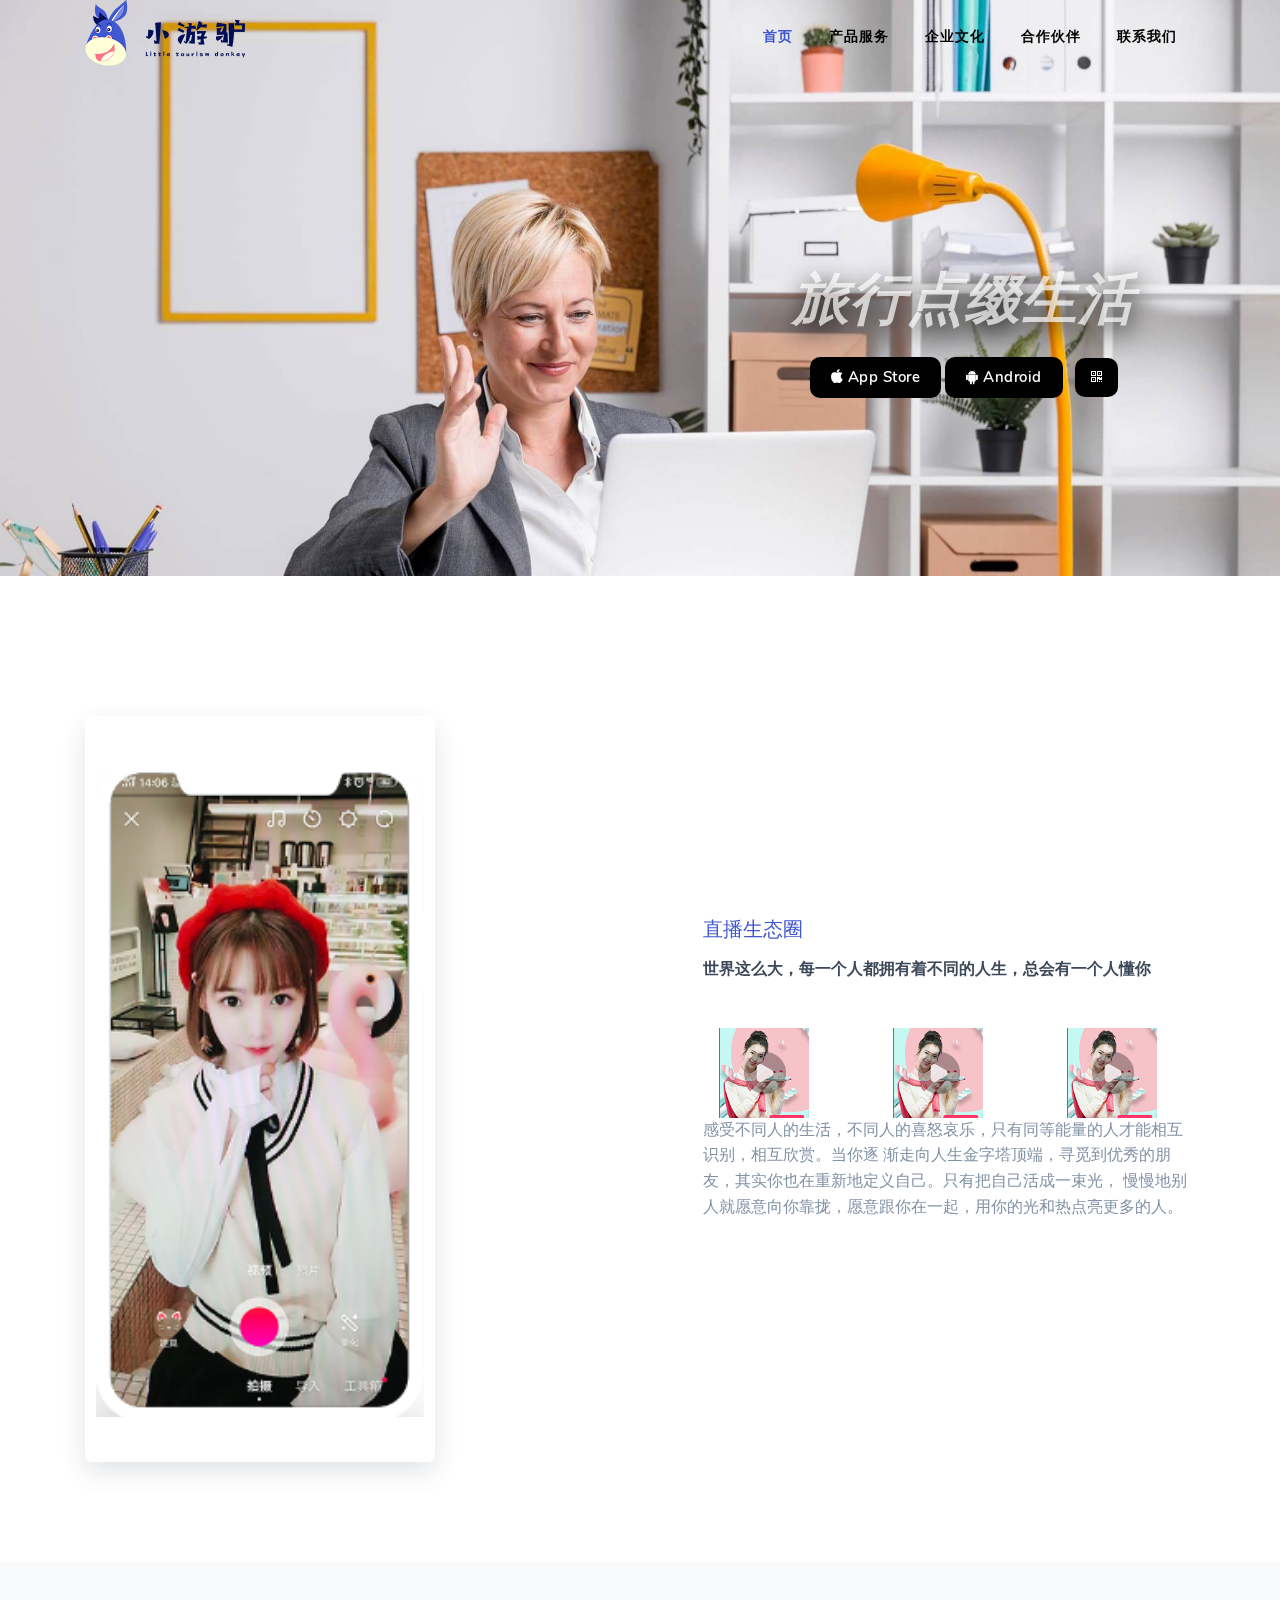
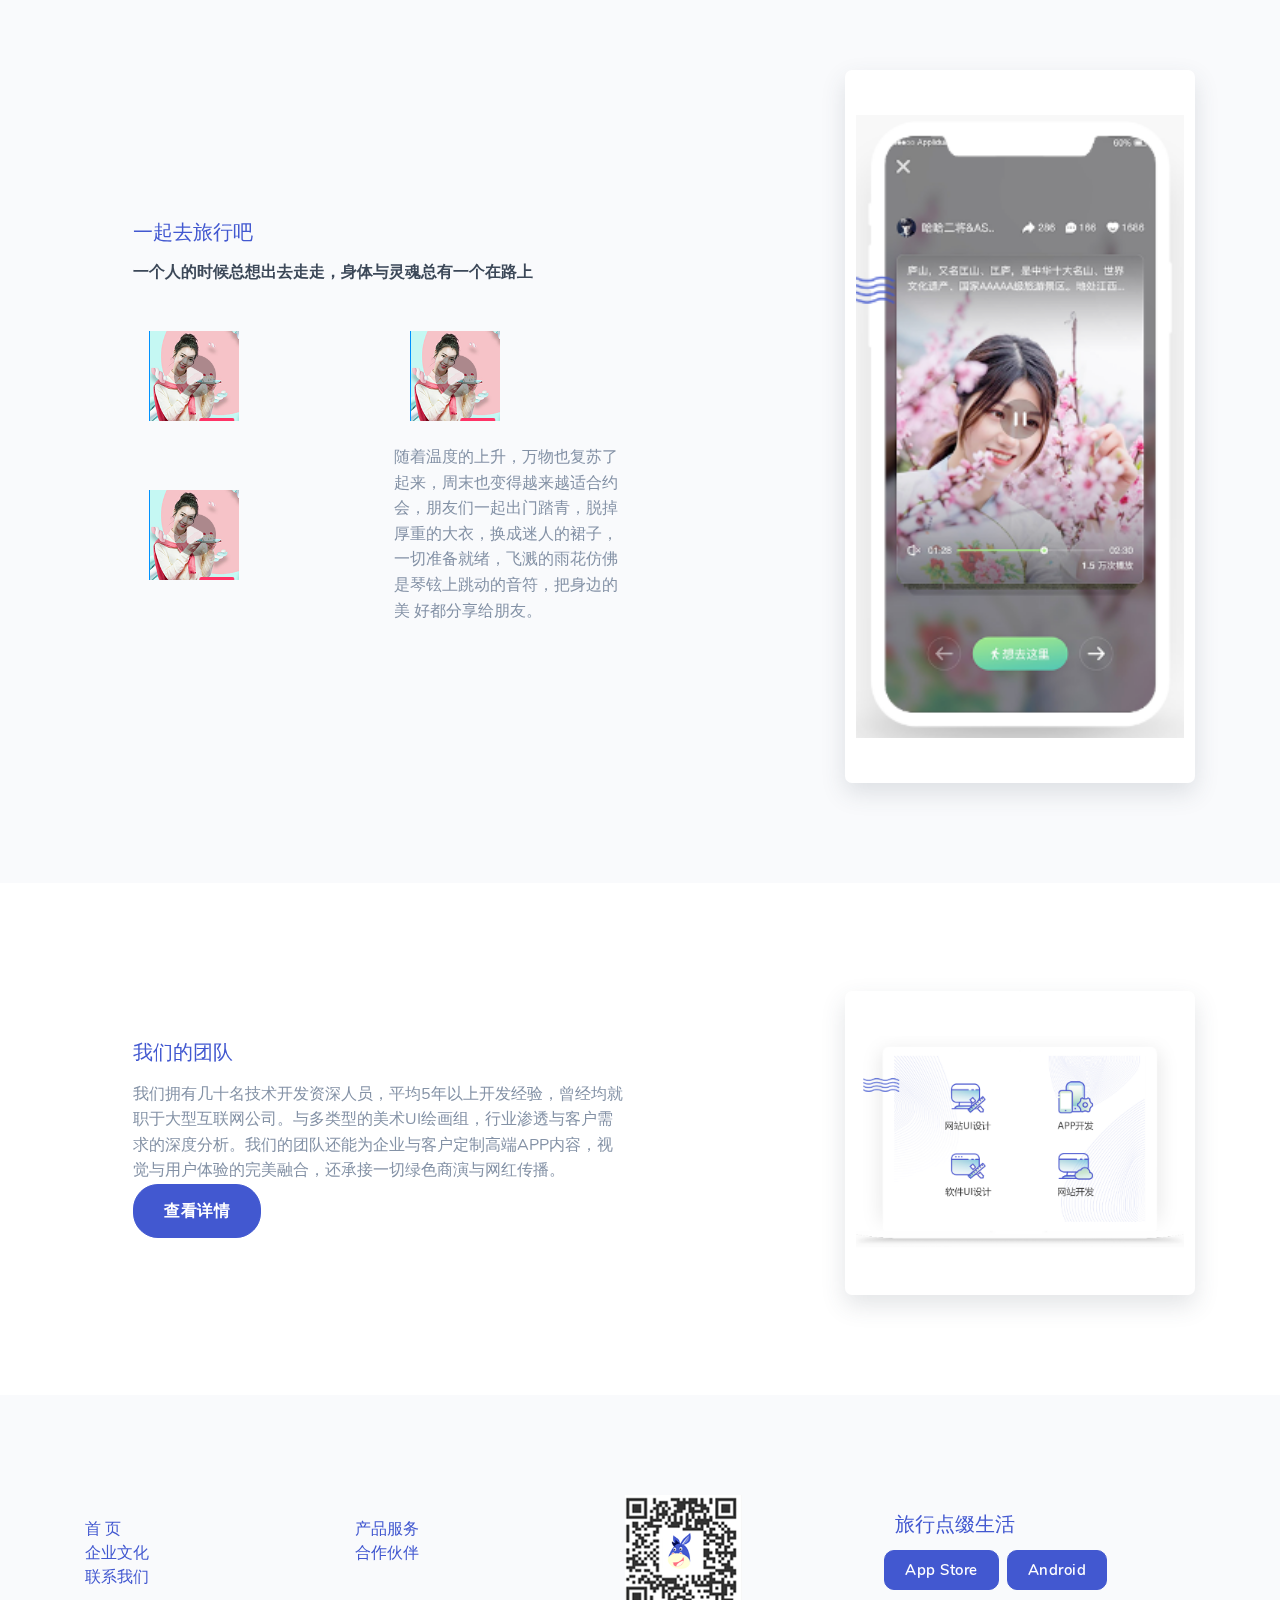
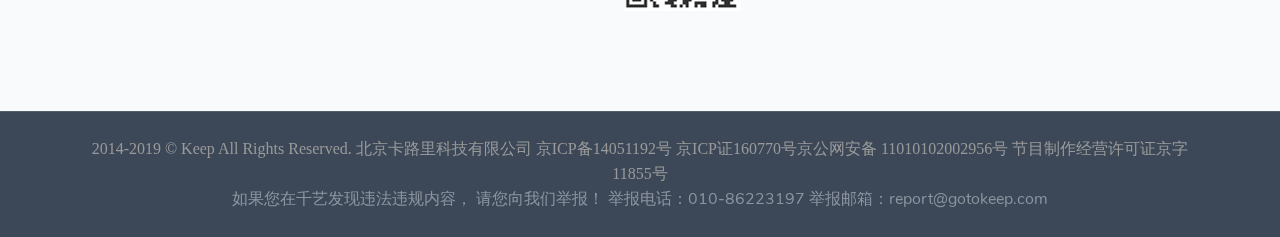
==== commit 8498b96f: "下载按钮样式" ====
--- a/index.html
+++ b/index.html
@@ -19,6 +19,7 @@
 	<!-- Main css File -->
 	<link href="static/css/style.css" rel="stylesheet" type="text/css" />
 	<link href="static/css/default.css" rel="stylesheet" id="color-opt">
+	<link href="https://cdn.bootcdn.net/ajax/libs/font-awesome/4.7.0/css/font-awesome.min.css" rel="stylesheet">
 
 </head>
 
@@ -92,10 +93,11 @@
 					color: rgba(255, 255, 255, 0.7);
 					text-shadow: 0px 8px 24px rgba(4, 0, 0, 0.85);">旅行点缀生活</h4>
 						<div class="watch-video mt-4">
-							<a href="#about" class="btn btn-primary mb-2" style="background-color: aqua;">App Store</a>
-							<a href="#about" class="btn btn-primary mb-2">Android</a>
-							<a href="#" class="video-play-icon watch text-white font-weight-bold mb-2 ml-2"><i
-									class="mdi mdi-play play-icon-circle text-center d-inline-block mr-2 rounded-circle text-white position-relative play play-iconbar"></i></a>
+							<a href="#about" class="btn btn-dw mb-2"><i class="fa fa-apple"></i> App Store</a>
+							<a href="#about" class="btn btn-dw mb-2"> <i class="fa fa-android"></i> Android</a>
+							<a href="static/images/QR.png"
+								class="mfp-image watch text-white font-weight-bold mb-2 ml-2 btn-qr btn btn-dw"><i
+									class="fa fa-qrcode fa-1.5x"></i></a>
 						</div>
 					</div>
 				</div>
@@ -257,22 +259,19 @@
 			<div class="row align-items-center">
 				<div class="row col-lg-6 align-items-center">
 					<div class="col-lg-6">
-						<p class="text-primary">首 页</p>
-					</div>
-					<div class="col-lg-6">
-						<p class="text-primary">产品服务</p>
-					</div>
-					<div class="col-lg-6">
-						<p class="text-primary">新闻中心</p>
-					</div>
-					<div class="col-lg-6">
-						<p class="text-primary">企业文化</p>
-					</div>
-					<div class="col-lg-6">
-						<p class="text-primary">合作伙伴</p>
-					</div>
-					<div class="col-lg-6">
-						<p class="text-primary">联系我们</p>
+						<a class="text-primary" href="index.html">首 页</a>
+					</div>
+					<div class="col-lg-6">
+						<a class="text-primary" href="service.html">产品服务</a>
+					</div>
+					<div class="col-lg-6">
+						<a class="text-primary" href="culture.html">企业文化</a>
+					</div>
+					<div class="col-lg-6">
+						<a class="text-primary" href="partenr.html">合作伙伴</a>
+					</div>
+					<div class="col-lg-6">
+						<a class="text-primary" href="contact.html">联系我们</a>
 					</div>
 				</div>
 				<div class="row col-lg-6 align-items-center">
--- a/static/css/style.css
+++ b/static/css/style.css
@@ -276,15 +276,15 @@
 }
 
 .bg-primary {
-  background-color: #009e7f !important;
+  background-color: #4258D0 !important;
 }
 
 .text-primary {
-  color: #009e7f !important;
+  color: #4258D0 !important;
 }
 
 a.text-primary:hover, a.text-primary:focus {
-  color: #006b56 !important;
+  color: #4258D0 !important;
 }
 
 .bg-secondary {
@@ -300,15 +300,15 @@
 }
 
 .bg-success {
-  background-color: #25b865 !important;
+  background-color: #4258D0 !important;
 }
 
 .text-success {
-  color: #25b865 !important;
+  color: #4258D0 !important;
 }
 
 a.text-success:hover, a.text-success:focus {
-  color: #1c8e4e !important;
+  color: #4258D0 !important;
 }
 
 .bg-warning {
@@ -476,11 +476,10 @@
 }
 
 .btn-primary {
-  background-color: #009e7f !important;
-  border: 1px solid #009e7f !important;
-  color: #ffffff !important;
-  -webkit-box-shadow: 0 3px 5px 0 rgba(0, 158, 127, 0.3);
-          box-shadow: 0 3px 5px 0 rgba(0, 158, 127, 0.3);
+  background-color: #4258D0 !important;
+  border: 1px solid #4258D0 !important;
+  color: #ffffff !important;
+
 }
 
 .btn-primary:hover, .btn-primary:focus, .btn-primary:active, .btn-primary.active, .btn-primary.focus {
@@ -2359,4 +2358,16 @@
 
 .logo-box img{
   width:100%;
+}
+.btn-dw {
+  background-color: #000;
+  color: #fff;
+}
+
+.btn-dw:hover{
+  color: #4258D0
+}
+
+.btn-qr {
+  padding: 8px 15px
 }--- a/static/css/default.css
+++ b/static/css/default.css
@@ -13,7 +13,7 @@
 #topnav .navbar-toggle.open span:hover,
 .service-wrapper:hover .icon,
 .watch-video a .play-icon-circle {
-    background-color: #009e7f !important;
+    background-color: #4258D0 !important;
 }
 
 .text-primary,
@@ -35,7 +35,7 @@
 #topnav .has-submenu.active a,
 .blog-post .content .title:hover,
 #success_page h3 {
-    color: #009e7f !important;
+    color: #4258D0 !important;
 }
 
 .btn-primary,
@@ -52,7 +52,7 @@
 .custom-control-input:focus ~ .custom-control-label::before,
 .form-control:focus,
 .social-icon li a:hover {
-    border-color: #009e7f !important;
+    border-color:#4258D0 !important;
 }
 
 .btn-primary:hover, 
@@ -60,27 +60,27 @@
 .btn-primary:active, 
 .btn-primary.active, 
 .btn-primary.focus {
-    background-color: #03846a !important;
-    border-color: #03846a !important;
+    background-color:#4258D0 !important;
+    border-color: #4258D0 !important;
 }
 a.text-primary:hover, 
 a.text-primary:focus {
-    color: #03846a !important;
+    color: #4258D0 !important;
 }
 
 .alert-primary {
-    background-color: rgba(109, 199, 122, 0.65);
+    background-color: rgba(66, 88, 208, 0.65);
 }
 
 .social-icon li a:hover .fea-social {
-    fill: #03846a;
+    fill: #4258D0;
 }
 
 .play-icon i {
-    -webkit-text-stroke: 2px #6dc77a;
+    -webkit-text-stroke: 2px #4258D0;
 }
 
 .play-icon i:hover {
-    -webkit-text-stroke: 2px #6dc77a;
-    -webkit-text-fill-color: #6dc77a;
+    -webkit-text-stroke: 2px #4258D0;
+    -webkit-text-fill-color: #4258D0;
 }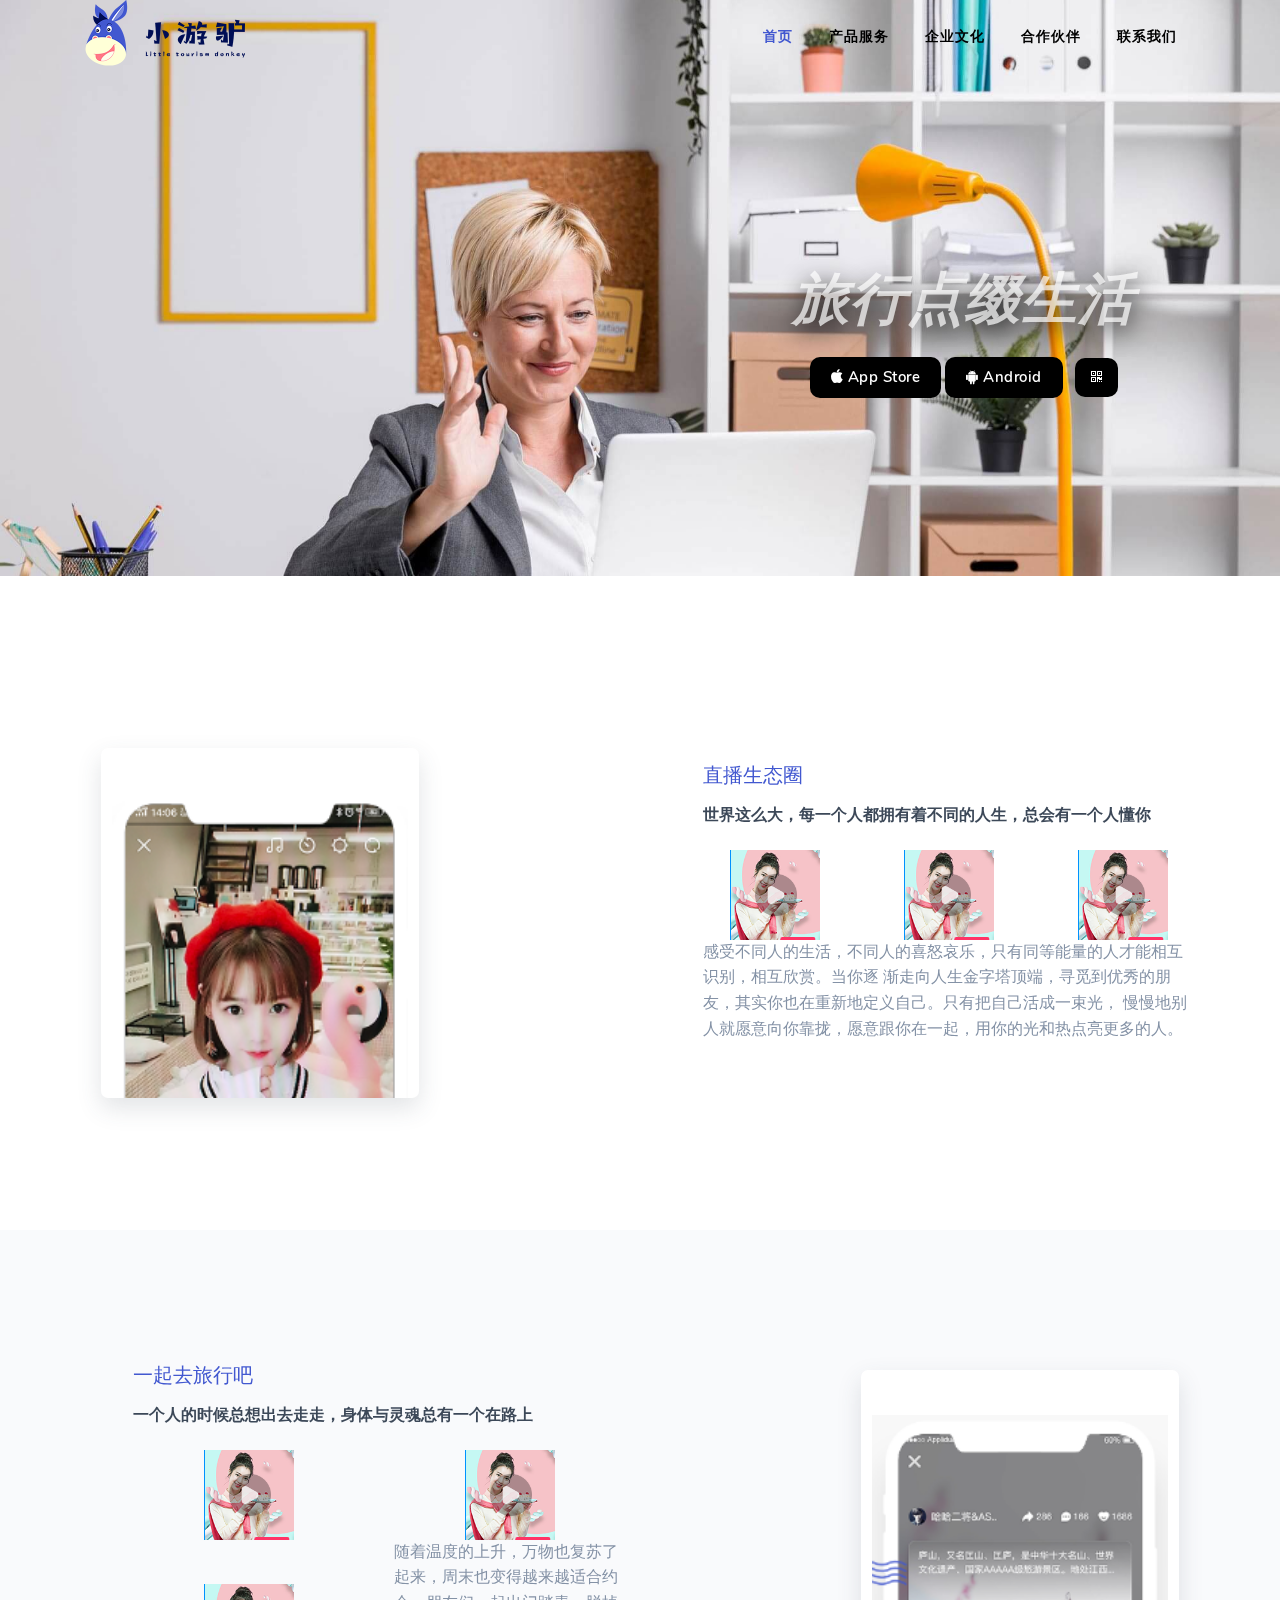
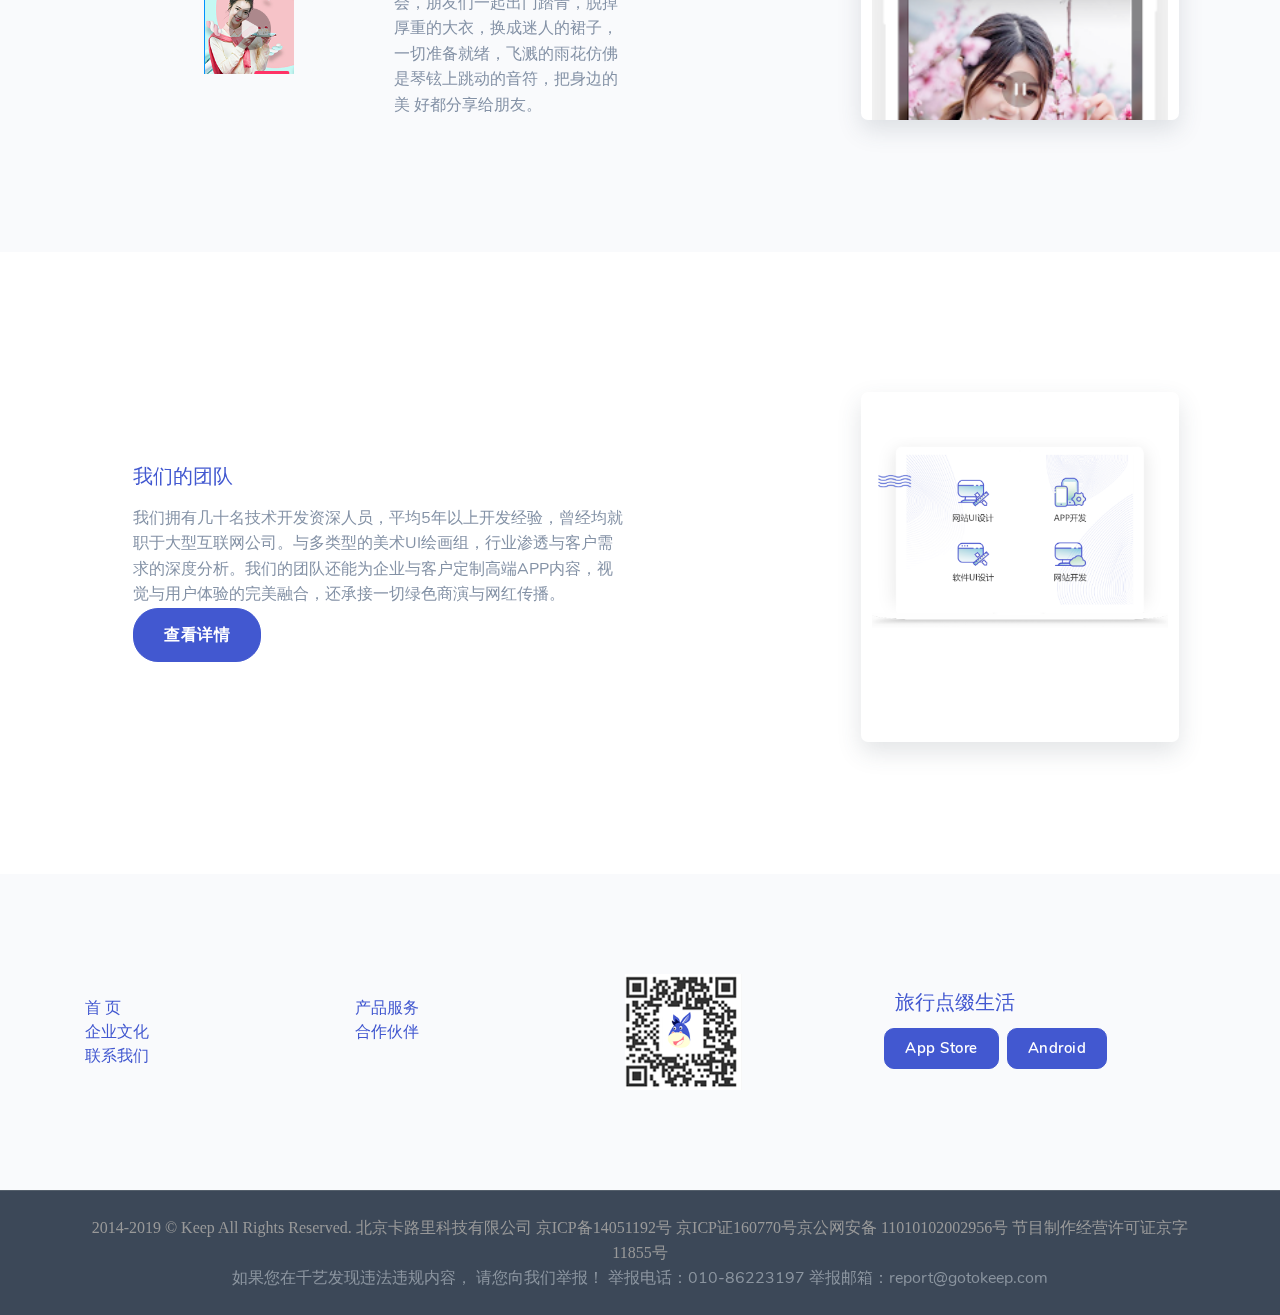
==== commit b2923b4d: "样式调整" ====
--- a/index.html
+++ b/index.html
@@ -144,19 +144,19 @@
 
 
 						<div class="row align-items-center">
-							<div class="col-lg-4 mt-4 ">
-								<div class="media align-items-center">
-									<img class="ml-3 mb-0" src="static/images/p1.png" alt="" srcset="">
-								</div>
-							</div>
-							<div class="col-lg-4 mt-4 ">
-								<div class="media align-items-center">
-									<img class="ml-3 mb-0" src="static/images/p1.png" alt="" srcset="">
-								</div>
-							</div>
-							<div class="col-lg-4 mt-4 ">
-								<div class="media align-items-center">
-									<img class="ml-3 mb-0" src="static/images/p1.png" alt="" srcset="">
+							<div class="col-lg-4">
+								<div class="media item-center" style="padding: 0 auto">
+									<img src="static/images/p1.png" alt="" srcset="">
+								</div>
+							</div>
+							<div class="col-lg-4">
+								<div class="media item-center">
+									<img src="static/images/p1.png" alt="" srcset="">
+								</div>
+							</div>
+							<div class="col-lg-4">
+								<div class="media item-center">
+									<img src="static/images/p1.png" alt="" srcset="">
 								</div>
 							</div>
 						</div>
@@ -181,23 +181,23 @@
 						<h5 class="text-primary font-weight-normal mb-3">一起去旅行吧</h5>
 						<h6 class="mb-4">一个人的时候总想出去走走，身体与灵魂总有一个在路上</h6>
 						<div class="row align-items-center">
-							<div class="col-lg-6 mt-4 ">
-								<div class="media align-items-center">
-									<img class="ml-3 mb-0" src="static/images/p1.png" alt="" srcset="">
-								</div>
-							</div>
-							<div class="col-lg-6 mt-4 ">
-								<div class="media align-items-center">
-									<img class="ml-3 mb-0" src="static/images/p1.png" alt="" srcset="">
-								</div>
-							</div>
-							<div class="col-lg-6 mt-4 ">
-								<div class="media align-items-center">
-									<img class="ml-3 mb-0" src="static/images/p1.png" alt="" srcset="">
-								</div>
-							</div>
-							<div class="col-lg-6 mt-4 ">
-								<div class="media align-items-center">
+							<div class="col-lg-6">
+								<div class="media item-center">
+									<img src="static/images/p1.png" alt="" srcset="">
+								</div>
+							</div>
+							<div class="col-lg-6">
+								<div class="media item-center">
+									<img src="static/images/p1.png" alt="" srcset="">
+								</div>
+							</div>
+							<div class="col-lg-6">
+								<div class="media item-center">
+									<img src="static/images/p1.png" alt="" srcset="">
+								</div>
+							</div>
+							<div class="col-lg-6">
+								<div class="media item-center">
 									<p class="text-muted mb-0">
 										随着温度的上升，万物也复苏了起来，周末也变得越来越适合约会，朋友们一起出门踏青，脱掉厚重的大衣，换成迷人的裙子，一切准备就绪，飞溅的雨花仿佛是琴铉上跳动的音符，把身边的美
 										好都分享给朋友。</p>
--- a/static/css/style.css
+++ b/static/css/style.css
@@ -2320,8 +2320,10 @@
   background: #fff;
   text-align: center;
   padding: 45px 11px;
-  border-radius: 4px;
+  margin: 2rem 1rem;
+  border-radius: 10px;
   transition: 0.3s;
+  height: 350px;
 }
 
 .card-2 {
@@ -2370,4 +2372,34 @@
 
 .btn-qr {
   padding: 8px 15px
+}
+
+.item-center {
+  display: flex;
+  justify-content: center;
+  align-items: center;  
+}
+
+.over-logo {
+  /* position: absolute; */
+  /* left: 50%; */
+  /* top: ; */
+  /* transform: translate(-50%, -100%);  */
+}
+
+.logo-box-circle {
+  border-radius:50%;
+  background-color: #006b56;
+  width: 100px;
+  height: 100px;
+  position: absolute;
+  left: 50%;
+  /* top: ; */
+  transform: translate(-50%, -100%);    /* 50%为自身尺寸的一半 */
+}
+
+.item-space-around {
+  display: flex;
+  justify-content: center;
+  align-items: space-around;
 }